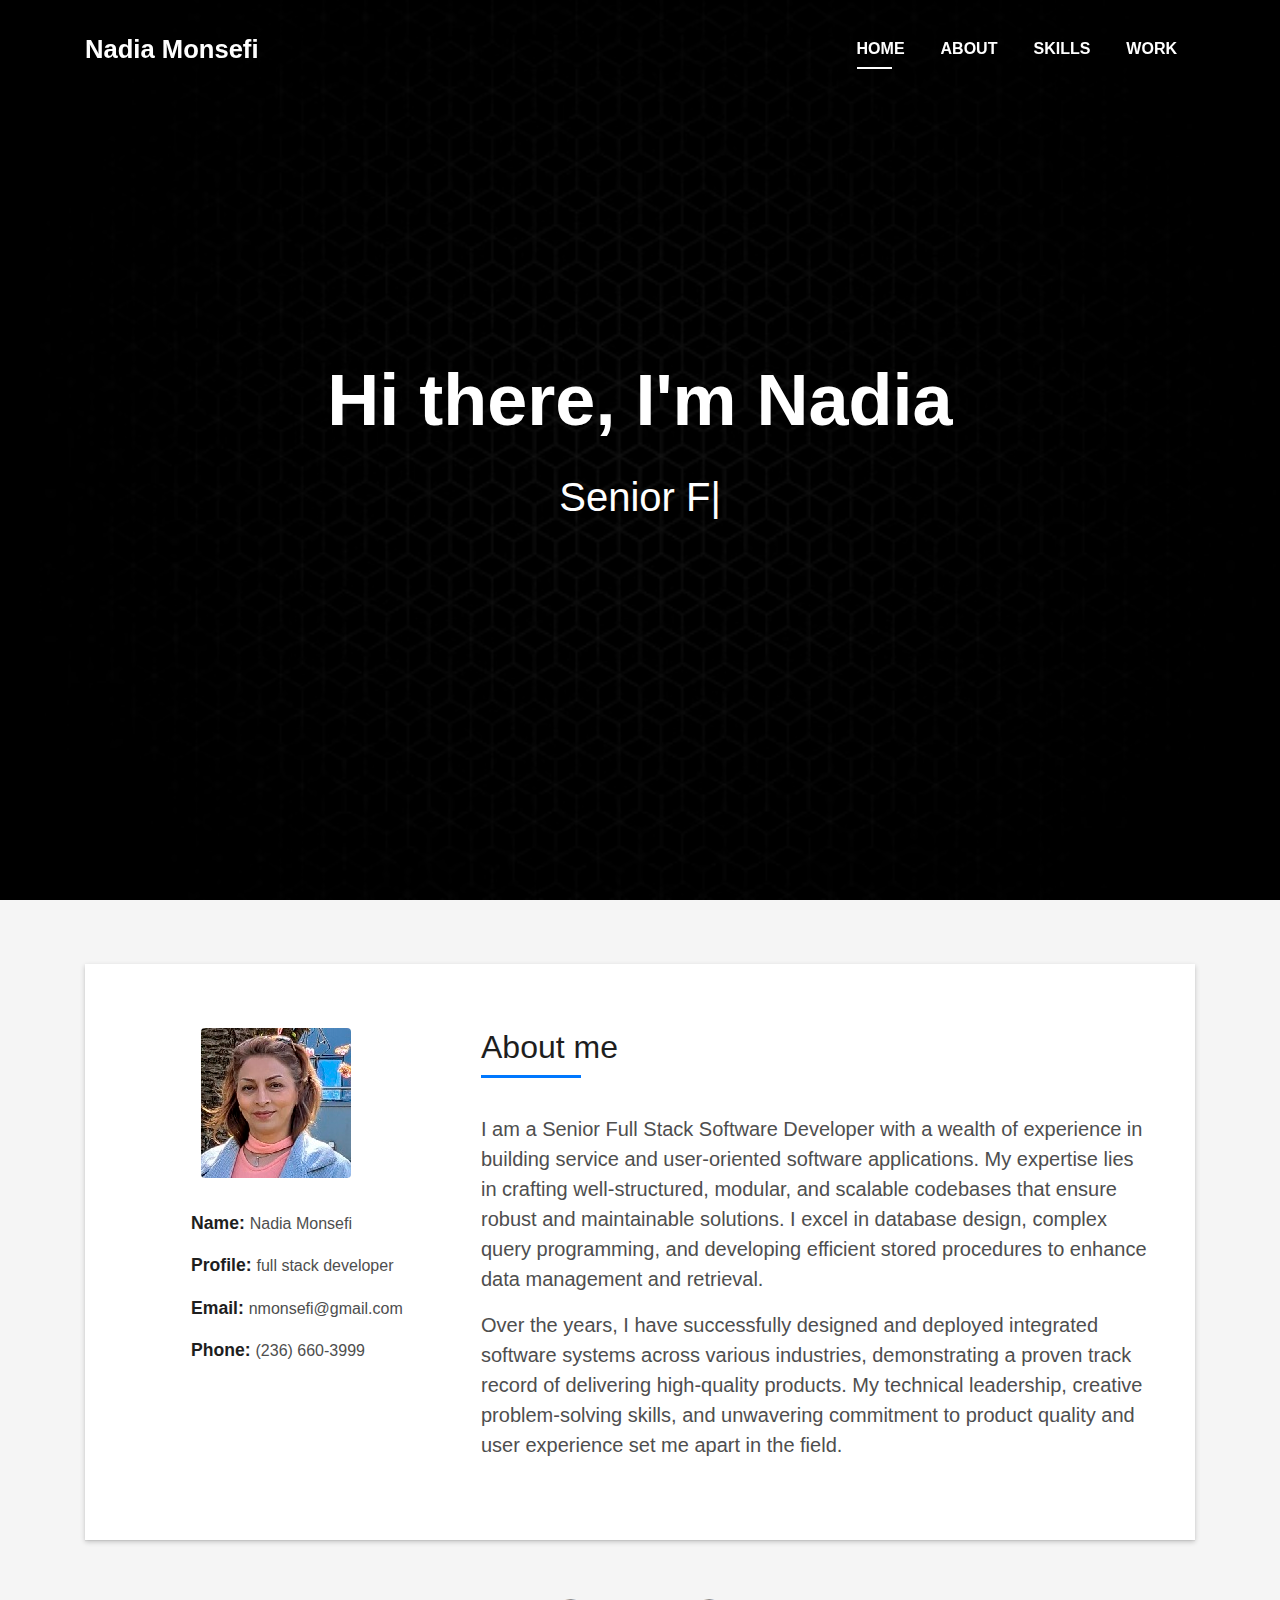
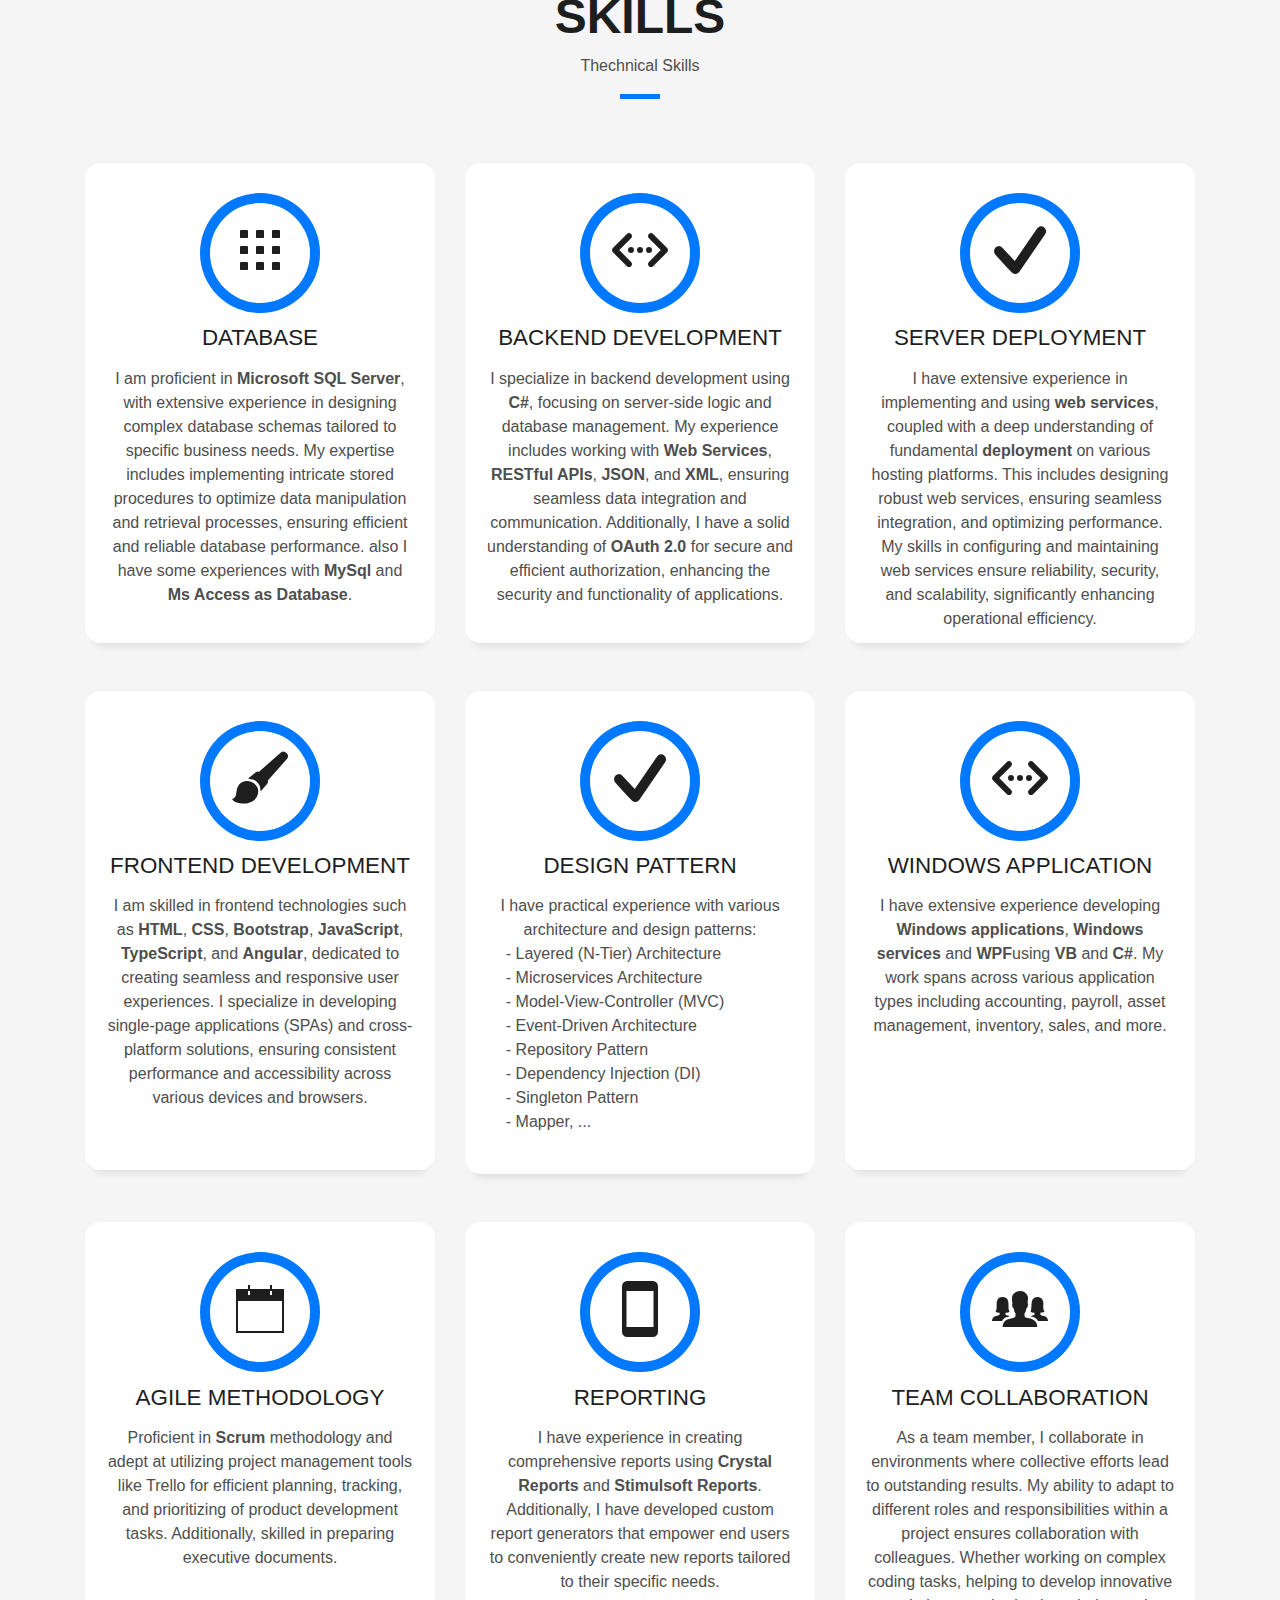
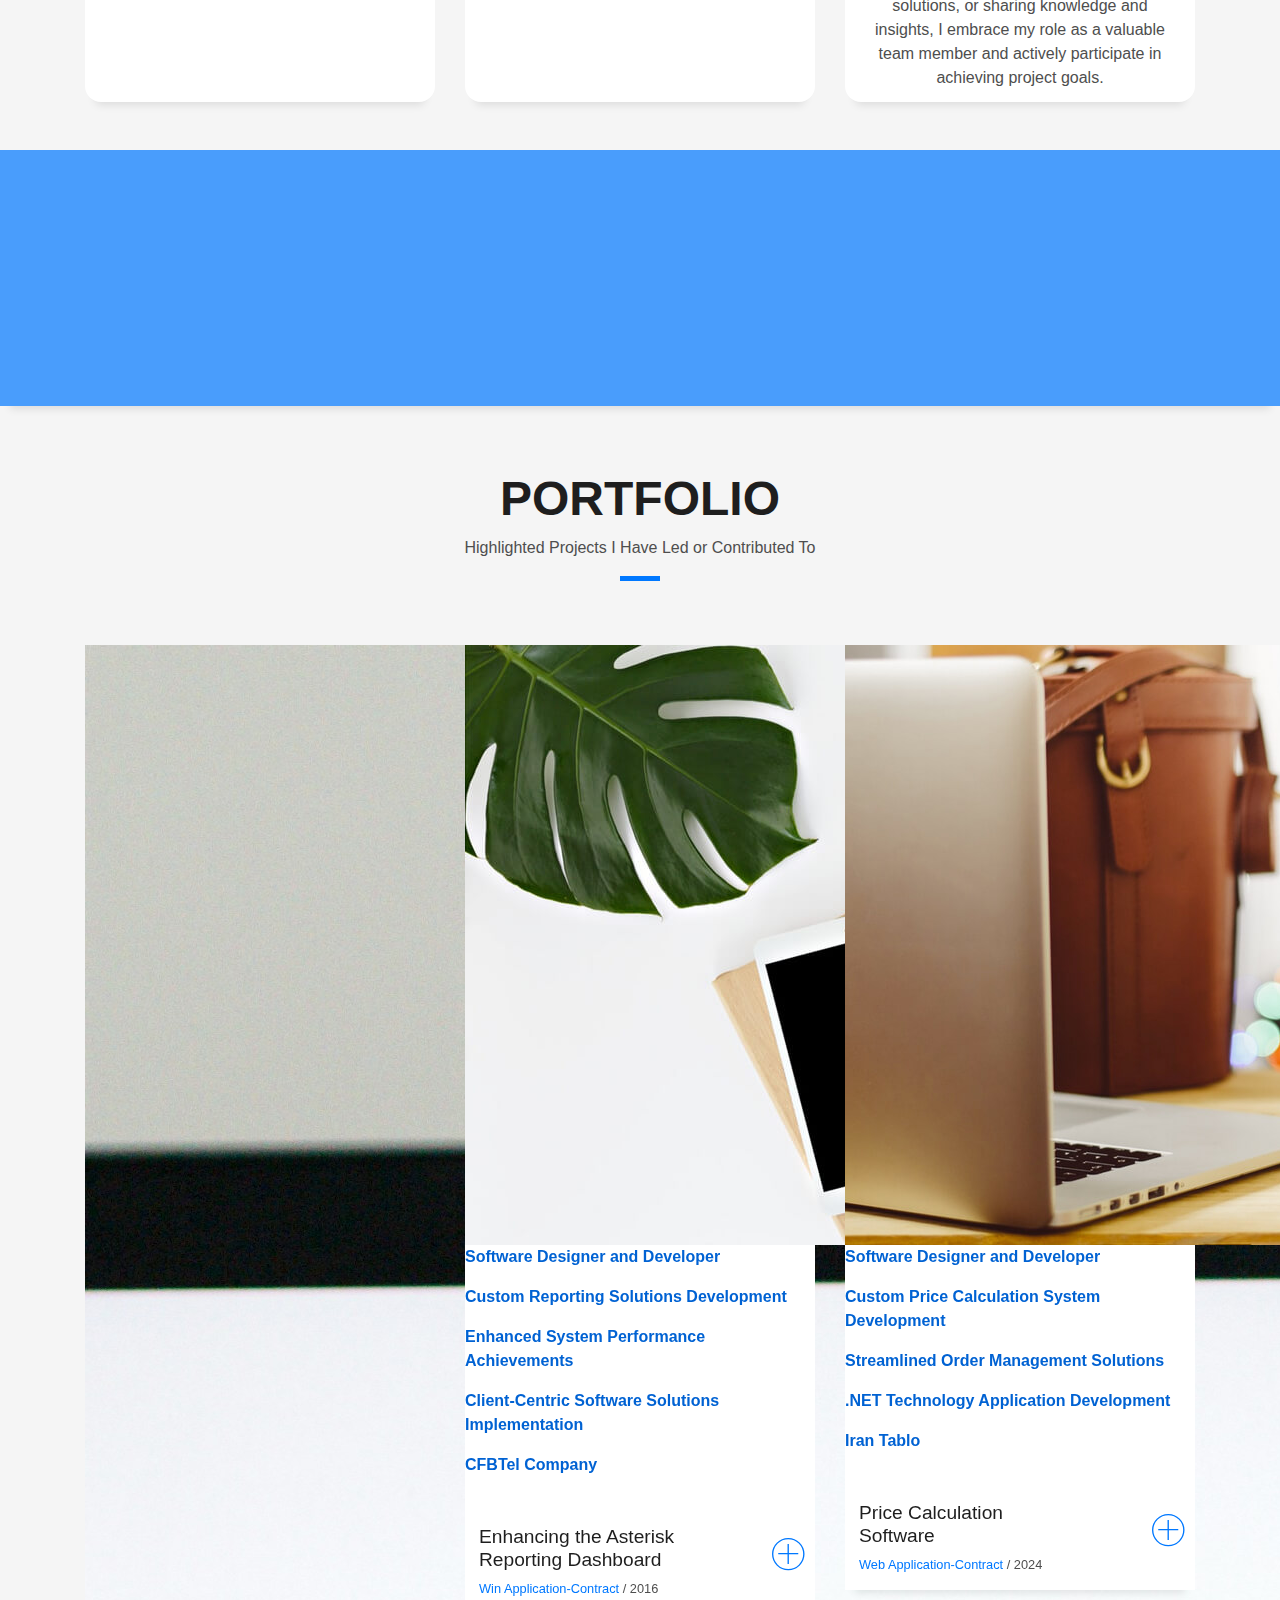
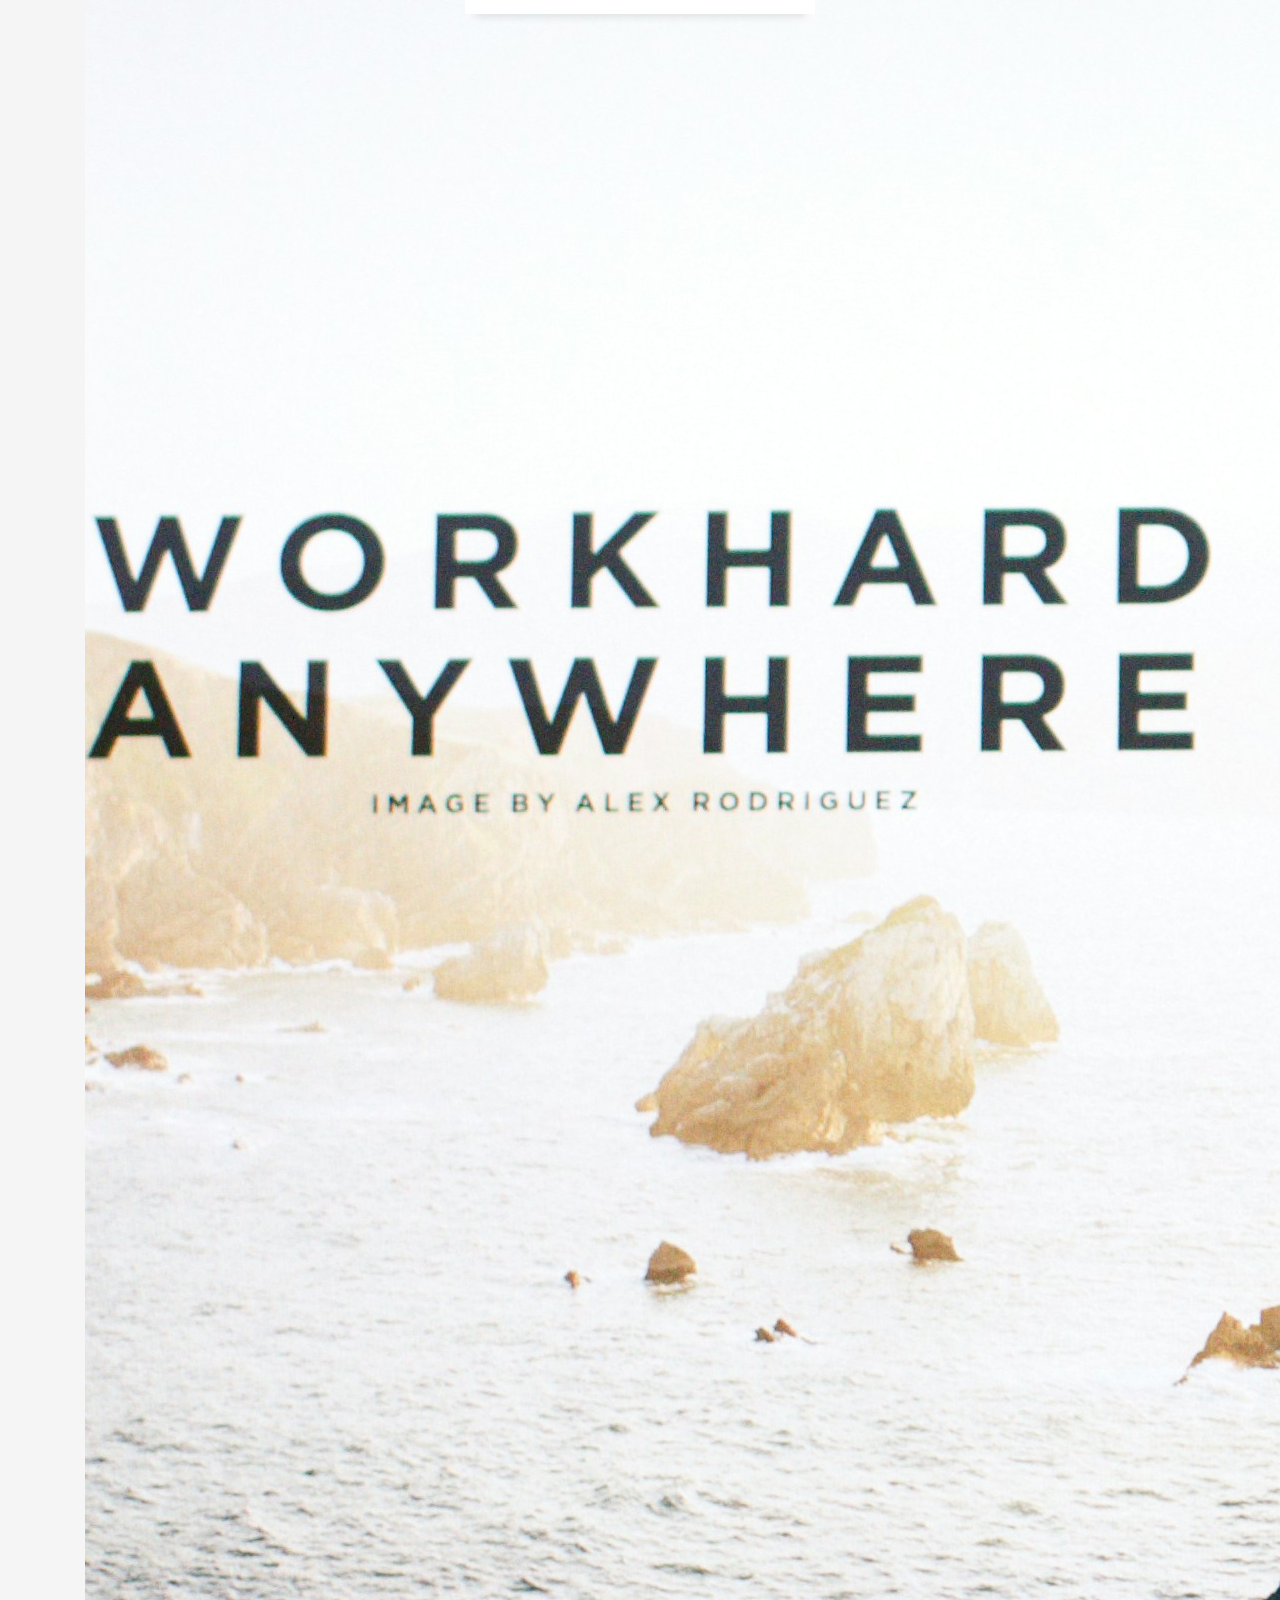
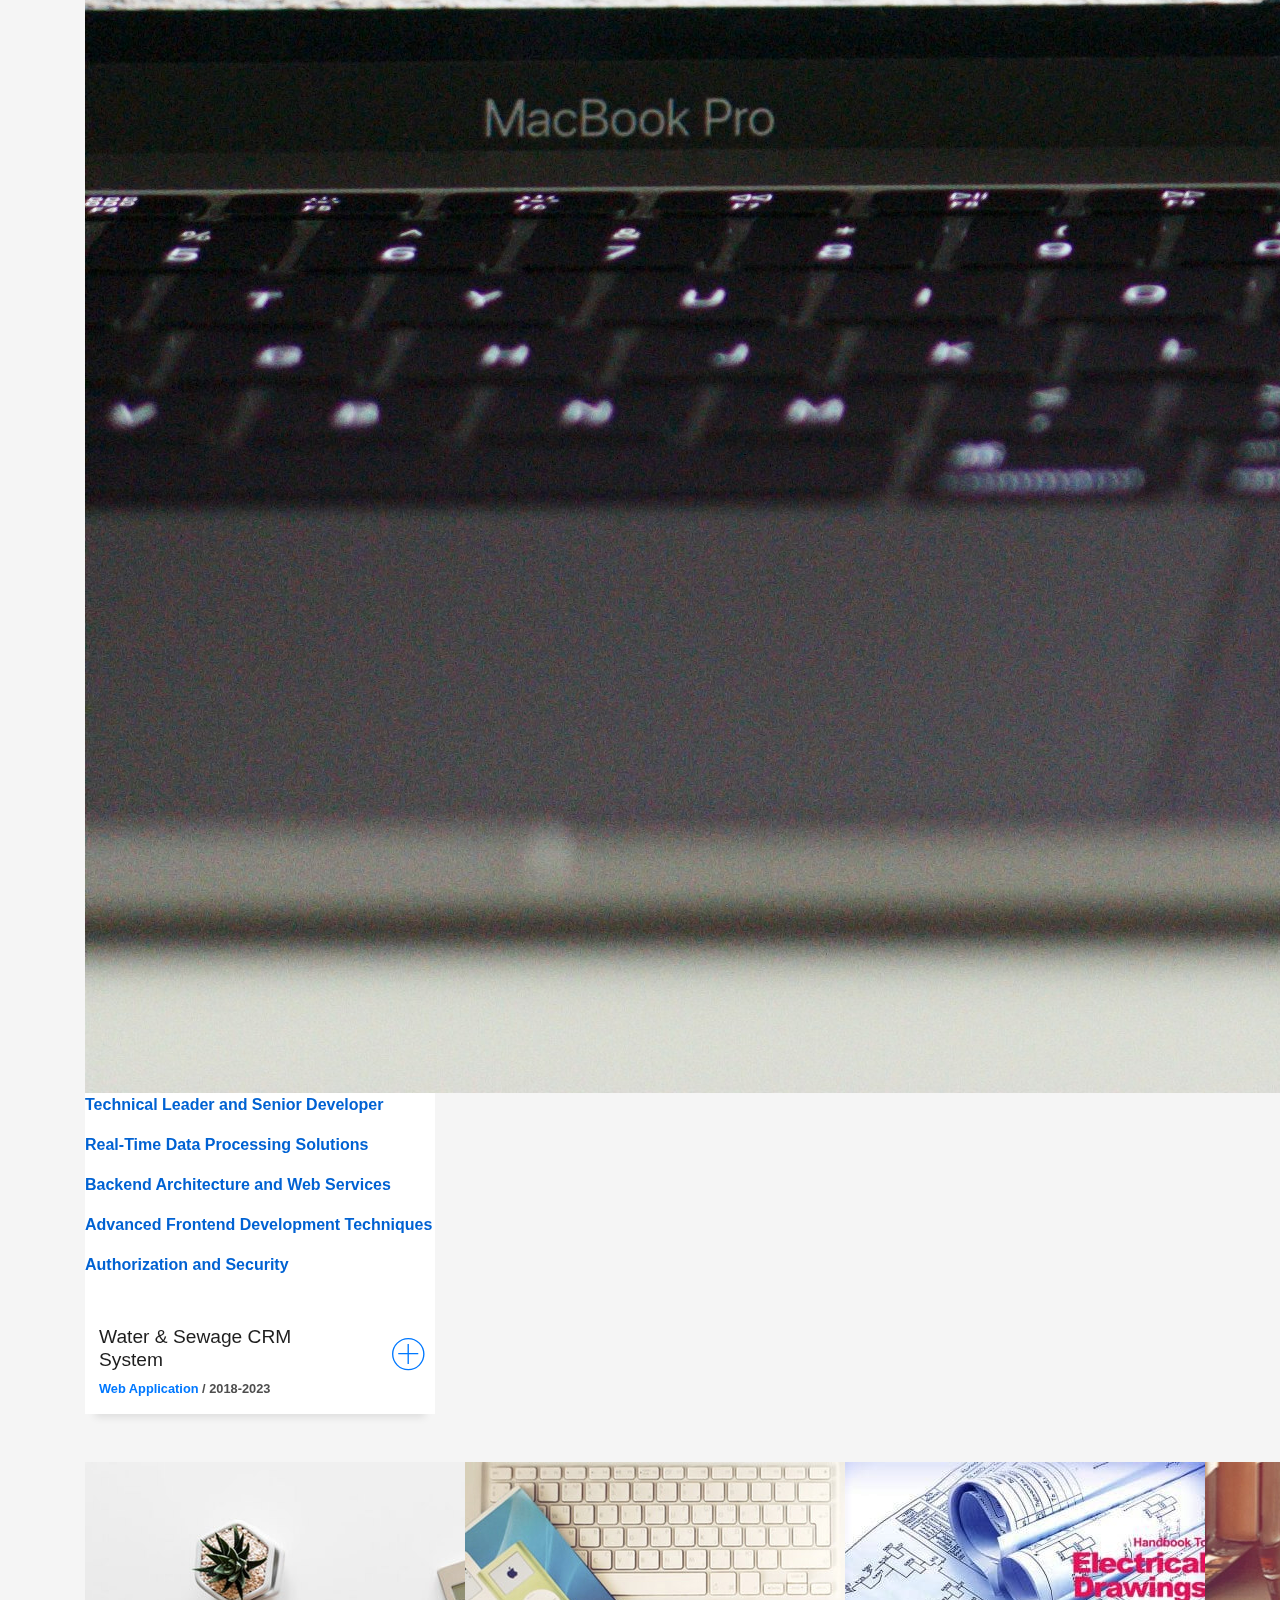
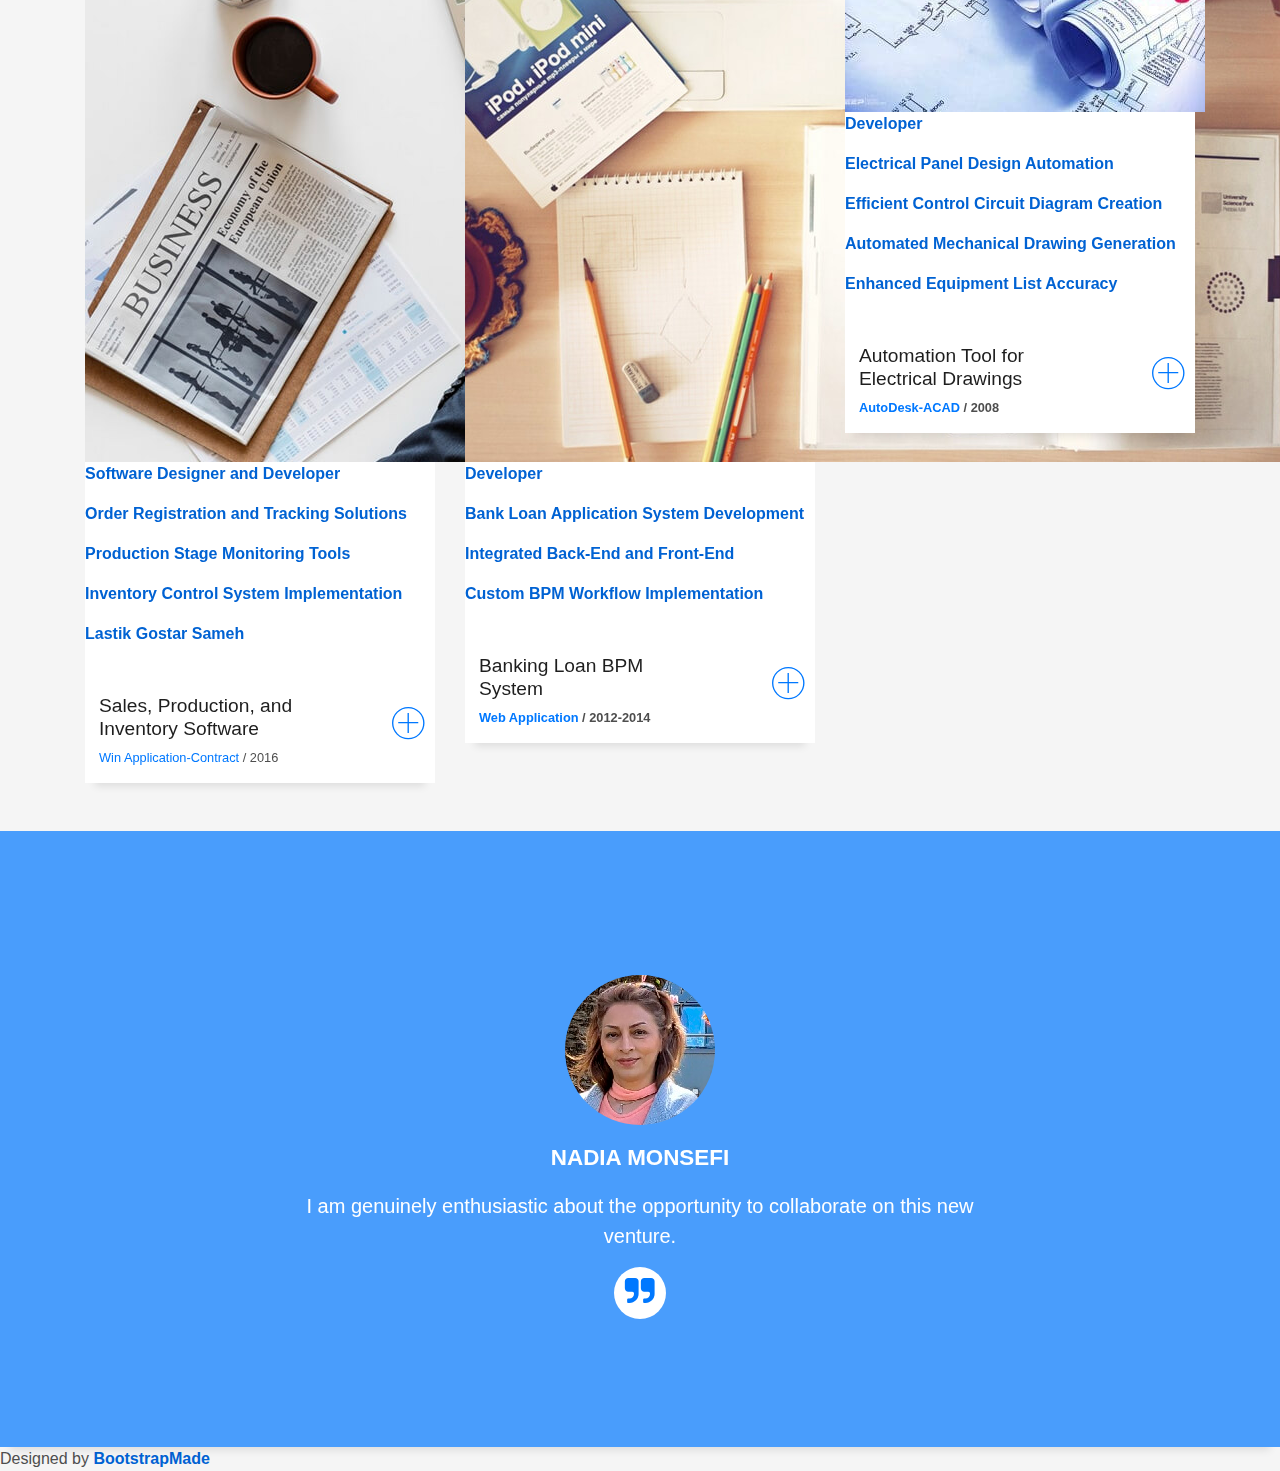
==== index.html @ 524366a0 "Add files via upload" ====
<!DOCTYPE html>
<html lang="en">

<head>
  <meta charset="utf-8">
  <title>My Portfolio</title>
  <meta content="width=device-width, initial-scale=1.0" name="viewport">
  <meta content="" name="keywords">
  <meta content="" name="description">

  <!-- Favicons -->
  <link href="img/favicon.png" rel="icon">
  <link href="img/apple-touch-icon.png" rel="apple-touch-icon">

  <!-- Bootstrap CSS File -->
  <link href="lib/bootstrap/css/bootstrap.min.css" rel="stylesheet">

  <!-- Libraries CSS Files -->
  <link href="lib/font-awesome/css/font-awesome.min.css" rel="stylesheet">
  <link href="lib/animate/animate.min.css" rel="stylesheet">
  <link href="lib/ionicons/css/ionicons.min.css" rel="stylesheet">
  <link href="lib/owlcarousel/assets/owl.carousel.min.css" rel="stylesheet">
  <link href="lib/lightbox/css/lightbox.min.css" rel="stylesheet">

  <!-- Main Stylesheet File -->
  <link href="css/style.css" rel="stylesheet">

  <!-- =======================================================
    Theme Name: DevFolio
    Theme URL: https://bootstrapmade.com/devfolio-bootstrap-portfolio-html-template/
    Author: BootstrapMade.com
    License: https://bootstrapmade.com/license/
  ======================================================= -->
</head>

<body id="page-top">

  <!--/ Nav Star /-->
  <nav class="navbar navbar-b navbar-trans navbar-expand-md fixed-top" id="mainNav">
    <div class="container">
      <a class="navbar-brand js-scroll" href="#page-top">Nadia Monsefi</a>
      <button class="navbar-toggler collapsed" type="button" data-toggle="collapse" data-target="#navbarDefault"
        aria-controls="navbarDefault" aria-expanded="false" aria-label="Toggle navigation">
        <span></span>
        <span></span>
        <span></span>
      </button>
      <div class="navbar-collapse collapse justify-content-end" id="navbarDefault">
        <ul class="navbar-nav">
          <li class="nav-item">
            <a class="nav-link js-scroll active" href="#home">Home</a>
          </li>
          <li class="nav-item">
            <a class="nav-link js-scroll" href="#about">About</a>
          </li>
          <li class="nav-item">
            <a class="nav-link js-scroll" href="#skills">Skills</a>
          </li>
          <li class="nav-item">
            <a class="nav-link js-scroll" href="#work">Work</a>
          </li>
          <!-- <li class="nav-item">
            <a class="nav-link js-scroll" href="#blog">Blog</a>
          </li>
          <li class="nav-item">
            <a class="nav-link js-scroll" href="#contact">Contact</a>
          </li> -->
        </ul>
      </div>
    </div>
  </nav>
  <!--/ Nav End /-->

  <!--/ Intro Skew Star /-->
  <div id="home" class="intro route bg-image" style="background-image: url(img/intro-bg.jpg)">
    <div class="overlay-itro"></div>
    <div class="intro-content display-table">
      <div class="table-cell">
        <div class="container">
          <!--<p class="display-6 color-d">Hello, world!</p>-->
          <h1 class="intro-title mb-4">Hi there, I&#x27;m Nadia</h1>
          <p class="intro-subtitle"><span class="text-slider-items">Senior Full Stack Developer, Team Leader, DataBase
              Expert</span><strong class="text-slider"></strong></p>
          <!-- <p class="pt-3"><a class="btn btn-primary btn js-scroll px-4" href="#about" role="button">Learn More</a></p> -->
        </div>
      </div>
    </div>
  </div>
  <!--/ Intro Skew End /-->

  <section id="about" class="about-mf sect-pt4 route">
    <div class="container">
      <div class="row">
        <div class="col-sm-12">
          <div class="box-shadow-full">
            <div class="row">

              <div class="col-md-4">
                <div class="row">
                  <div class="col-md-2"></div>
                  <div class="col-md-10">
                    <div class="about-img">
                      <img src="img/testimonial-2.jpg" class="img-fluid rounded b-shadow-a" alt="">
                    </div>

                    <div class="about-info">
                      <p><span class="title-s">Name: </span> <span>Nadia Monsefi</span></p>
                      <p><span class="title-s">Profile: </span> <span>full stack developer</span></p>
                      <p><span class="title-s">Email: </span> <span>nmonsefi@gmail.com</span></p>
                      <p><span class="title-s">Phone: </span> <span>(236) 660-3999</span></p>
                    </div>
                  </div>
                </div>
                <div class="skill-mf">
                  <!-- <div class="title-box-2">
                    <h5 class="title-left">
                      Skills
                    </h5>
                  </div> -->
                  <!-- <p class="title-s">Skills</p> -->
                  <!-- <span>Language</span> <span class="pull-right">100%</span> -->
                  <!-- <p class="title-s">Language</p>
                  C#, Typescripts, Java scripts, VB
                  <p class="title-s">Frameworks</p>
                  Web Services, Angular, Restful WEB API, .NET Framework, MVC ASP.NET,  WPF
                  <p class="title-s">Database</p>
                  Microsoft SQL Server, My SQL -->

                  <!-- <div class="progress">
                    <div class="progress-bar" role="progressbar" style="width: 85%;" aria-valuenow="85" aria-valuemin="0"
                      aria-valuemax="100"></div>
                  </div>
                  <span>C#, .NET FRAMEWORK</span> <span class="pull-right">85%</span>
                  <div class="progress">
                    <div class="progress-bar" role="progressbar" style="width: 85%" aria-valuenow="85" aria-valuemin="0"
                      aria-valuemax="100"></div>
                  </div>
                  <span>ANGULAR</span> <span class="pull-right">85%</span>
                  <div class="progress">
                    <div class="progress-bar" role="progressbar" style="width: 85%" aria-valuenow="85" aria-valuemin="0"
                      aria-valuemax="100"></div>
                  </div>
                  <span></span> <span class="pull-right">90%</span>
                  <div class="progress">
                    <div class="progress-bar" role="progressbar" style="width: 90%" aria-valuenow="90" aria-valuemin="0"
                      aria-valuemax="100"></div>
                  </div> -->
                </div>
              </div>
              <div class="col-md-8">
                <div class="about-me pt-4 pt-md-0">
                  <div class="title-box-2">
                    <h5 class="title-left">
                      About me
                    </h5>
                  </div>
                  <p class="lead">
                    I am a Senior Full Stack Software Developer with a wealth of experience in building service and
                    user-oriented software applications. My expertise lies in crafting well-structured, modular, and
                    scalable codebases that ensure robust and maintainable solutions. I excel in database design,
                    complex query programming, and developing efficient stored procedures to enhance data management and
                    retrieval. </p>
                  <p class="lead">
                    Over the years, I have successfully designed and deployed integrated software systems across various
                    industries, demonstrating a proven track record of delivering high-quality products. My technical
                    leadership, creative problem-solving skills, and unwavering commitment to product quality and user
                    experience set me apart in the field.
                  </p>
                  <!-- <p class="lead">
                    As a dedicated team player and keen mentor, I am passionate about contributing to team success and knowledge sharing. I thrive in collaborative environments and am always enthusiastic about helping others grow and succeed.
                  </p> -->
                </div>
              </div>
            </div>
          </div>
        </div>
      </div>
    </div>
  </section>

  <!--/ Section Skills Star /-->
  <section id="skills" class="services-mf route">
    <div class="container">
      <div class="row">
        <div class="col-sm-12">
          <div class="title-box text-center">
            <h3 class="title-a">
              Skills
            </h3>
            <p class="subtitle-a">
              Thechnical Skills
            </p>
            <div class="line-mf"></div>
          </div>
        </div>
      </div>
      <div class="row">
        <div class="col-md-4">
          <div class="service-box">
            <div class="service-ico">
              <span class="ico-circle"> <i class="ion-grid"></i></span>
            </div>
            <div class="service-content">
              <h2 class="s-title">Database</h2>
              <p class="s-description text-center" style="height: 220px;">
                I am proficient in <b>Microsoft SQL Server</b>, with extensive experience in designing complex database
                schemas tailored to specific business needs. My expertise includes implementing intricate stored
                procedures to optimize data manipulation and retrieval processes, ensuring efficient and reliable
                database performance. also I have some experiences with <b>MySql</b> and <b>Ms Access as Database</b>.
              </p>
            </div>
          </div>
        </div>
        <div class="col-md-4">
          <div class="service-box">
            <div class="service-ico">
              <span class="ico-circle"><i class="ion-code-working"></i></span>
            </div>
            <div class="service-content">
              <h2 class="s-title">Backend Development</h2>
              <p class="s-description text-center" style="height: 220px;">
                I specialize in backend development using <b>C#</b>, focusing on server-side logic and database
                management. My experience includes working with <b>Web Services</b>, <b>RESTful APIs</b>, <b>JSON</b>, and <b>XML</b>, ensuring seamless
                data integration and communication. Additionally, I have a solid understanding of <b>OAuth 2.0</b> for secure
                and efficient authorization, enhancing the security and functionality of applications.
              </p>
            </div>
          </div>
        </div>
        
        <div class="col-md-4">
          <div class="service-box">
            <div class="service-ico">
              <span class="ico-circle"><i class="ion-checkmark-round"></i></span>
            </div>
            <div class="service-content">
              <h2 class="s-title">Server Deployment</h2>
              <p class="s-description text-center" style="height: 220px;">
                I have extensive experience in implementing and using <b>web services</b>, coupled with a deep understanding of fundamental <b>deployment</b> on various hosting platforms. This includes designing robust web services, ensuring seamless integration, and optimizing performance. My skills in configuring and maintaining web services ensure reliability, security, and scalability, significantly enhancing operational efficiency.
            </p>
            </div>
          </div>
        </div>
        <div class="col-md-4">
          <div class="service-box">
            <div class="service-ico">
              <span class="ico-circle"><i class="ion-paintbrush"></i></span>
            </div>
            <div class="service-content">
              <h2 class="s-title">Frontend Development</h2>
              <p class="s-description text-center" style="height: 220px;">
                I am skilled in frontend technologies such as <b>HTML</b>, <b>CSS</b>, <b>Bootstrap</b>, <b>JavaScript</b>, <b>TypeScript</b>, and
                <b>Angular</b>, dedicated to creating seamless and responsive user experiences. I specialize in
                developing single-page applications (SPAs) and cross-platform solutions, ensuring consistent performance
                and accessibility across various devices and browsers.
              </p>
            </div>
          </div>
        </div>
        <div class="col-md-4">
          <div class="service-box">
            <div class="service-ico">
              <span class="ico-circle"><i class="ion-checkmark-round"></i></span>
            </div>
            <div class="service-content">
              <h2 class="s-title">Design Pattern</h2>
              <p class="s-description text-center" style="margin-top:0px; margin-bottom:0px;">
                I have practical experience with various architecture and design patterns:</p>
                <p style="margin-top: 0px; margin-left: 20px; margin-bottom: 0px;">- Layered (N-Tier) Architecture</p>
                <p style="margin-top: 0px; margin-left: 20px; margin-bottom: 0px;">- Microservices Architecture</p>
                <p style="margin-top: 0px; margin-left: 20px; margin-bottom: 0px;">- Model-View-Controller (MVC)</p>
                <p style="margin-top: 0px; margin-left: 20px; margin-bottom: 0px;">- Event-Driven Architecture</p>
                <p style="margin-top: 0px; margin-left: 20px; margin-bottom: 0px;">- Repository Pattern</p>
                <p style="margin-top: 0px; margin-left: 20px; margin-bottom: 0px;">- Dependency Injection (DI)</p>
                <p style="margin-top: 0px; margin-left: 20px; margin-bottom: 0px;">- Singleton Pattern</p>
                <p style="margin-top: 0px; margin-left: 20px; margin-bottom: 0px;">- Mapper, ...</p>
              
            </div>
          </div>
        </div>
        <div class="col-md-4">
          <div class="service-box">
            <div class="service-ico">
              <span class="ico-circle"><i class="ion-code-working"></i></span>
            </div>
            <div class="service-content">
              <h2 class="s-title">Windows Application</h2>
              <p class="s-description text-center" style="height: 220px;">
                I have extensive experience developing <b>Windows applications</b>, <b>Windows services</b> and
                <b>WPF</b>using <b>VB</b> and <b>C#</b>. My work spans across various application types including
                accounting, payroll, asset management, inventory, sales, and more.
              </p>
            </div>
          </div>
        </div>

        <div class="col-md-4">
          <div class="service-box">
            <div class="service-ico">
              <span class="ico-circle"><i class="ion-ios-calendar-outline"></i></span>
            </div>
            <div class="service-content">
              <h2 class="s-title">Agile Methodology</h2>
              <p class="s-description text-center" style="height: 220px;">
                Proficient in <b>Scrum</b> methodology and adept at utilizing project management tools like Trello for
                efficient planning, tracking, and prioritizing of product development tasks. Additionally, skilled in
                preparing executive documents.
              </p>
            </div>
          </div>
        </div>
        <div class="col-md-4">
          <div class="service-box">
            <div class="service-ico">
              <span class="ico-circle"><i class="ion-android-phone-portrait"></i></span>
            </div>
            <div class="service-content">
              <h2 class="s-title">Reporting</h2>
              <p class="s-description text-center" style="height: 220px;">
                I have experience in creating comprehensive reports using <b>Crystal Reports</b> and <b>Stimulsoft
                  Reports</b>. Additionally, I have developed custom report generators that empower end users to
                conveniently create new reports tailored to their specific needs.
              </p>
            </div>
          </div>
        </div>
        <div class="col-md-4">
          <div class="service-box">
            <div class="service-ico">
              <span class="ico-circle"><i class="ion-ios-people"></i></span>
            </div>
            <div class="service-content">
              <h2 class="s-title">Team Collaboration</h2>
              <p class="s-description text-center" style="height: 220px;">
                As a team member, I collaborate in environments where collective efforts lead to outstanding results. My
                ability to adapt to different roles and responsibilities within a project ensures collaboration with
                colleagues. Whether working on complex coding tasks, helping to develop innovative solutions, or sharing
                knowledge and insights, I embrace my role as a valuable team member and actively participate in
                achieving project goals.
              </p>
            </div>
          </div>
        </div>
        <!-- <div class="col-md-4">
          <div class="service-box">
            <div class="service-ico">
              <span class="ico-circle"><i class="ion-stats-bars"></i></span>
            </div>
            <div class="service-content">
              <h2 class="s-title">Others</h2>
              <p class="s-description text-center" style="height: 220px;">
                ASP NET, MVC, .Net Core , .Net FrameWork
              </p>
            </div>
          </div>
        </div> -->

      </div>
    </div>
  </section>
  <!--/ Section Services End /-->

  <div class="section-counter paralax-mf bg-image" style="background-image: url(img/counters-bg.jpg)">
    <div class="overlay-mf"></div>
    <div class="container">
      <!-- <div class="row">
        <div class="col-sm-3 col-lg-3">
          <div class="counter-box">
            <div class="counter-ico">
              <span class="ico-circle"><i class="ion-checkmark-round"></i></span>
            </div>
            <div class="counter-num">
              <p class="counter">450</p>
              <span class="counter-text">WORKS COMPLETED</span>
            </div>
          </div>
        </div>
        <div class="col-sm-3 col-lg-3">
          <div class="counter-box pt-4 pt-md-0">
            <div class="counter-ico">
              <span class="ico-circle"><i class="ion-ios-calendar-outline"></i></span>
            </div>
            <div class="counter-num">
              <p class="counter">15</p>
              <span class="counter-text">YEARS OF EXPERIENCE</span>
            </div>
          </div>
        </div>
        <div class="col-sm-3 col-lg-3">
          <div class="counter-box pt-4 pt-md-0">
            <div class="counter-ico">
              <span class="ico-circle"><i class="ion-ios-people"></i></span>
            </div>
            <div class="counter-num">
              <p class="counter">550</p>
              <span class="counter-text">TOTAL CLIENTS</span>
            </div>
          </div>
        </div>
        <div class="col-sm-3 col-lg-3">
          <div class="counter-box pt-4 pt-md-0">
            <div class="counter-ico">
              <span class="ico-circle"><i class="ion-ribbon-a"></i></span>
            </div>
            <div class="counter-num">
              <p class="counter">36</p>
              <span class="counter-text">AWARD WON</span>
            </div>
          </div>
        </div>
      </div> -->
    </div>
  </div>

  <!--/ Section Portfolio Star /-->
  <section id="work" class="portfolio-mf sect-pt4 route">
    <div class="container">
      <div class="row">
        <div class="col-sm-12">
          <div class="title-box text-center">
            <h3 class="title-a">
              Portfolio
            </h3>
            <p class="subtitle-a">
              Highlighted Projects I Have Led or Contributed To
            </p>
            <div class="line-mf"></div>
          </div>
        </div>
      </div>
      <div class="row">
        <div class="col-md-4">
          <div class="work-box">
            <a href="#" class="open-modal" data-modal="myWork2" data-lightbox="gallery-mf">
              <!-- <div class="work-img">
                <img src="img/work-01.jpg" alt="" class="img-fluid">
              </div> -->
              <div class="image-container">
                <img src="img/work-01.jpg" alt="Image" class="image">
                <div class="hover-content">
                  <p>Technical Leader and Senior Developer</p>
                  <p class="hover-text">Real-Time Data Processing Solutions</p>
                  <p class="hover-text">Backend Architecture and Web Services </p>
                  <p class="hover-text">Advanced Frontend Development Techniques</p>
                  <p class="hover-text">Authorization and Security </p>
                </div>
              </div>
              <div class="work-content">
                <div class="row">
                  <div class="col-sm-8">
                    <h2 class="w-title">Water & Sewage CRM System</h2>
                    <div class="w-more">
                      <span class="w-ctegory">Web Application</span> / <span class="w-date">2018-2023</span>
                    </div>
                  </div>
                  <div class="col-sm-4">
                    <div class="w-like">
                      <span class="ion-ios-plus-outline"></span>
                    </div>
                  </div>
                </div>
              </div>
            </a>
          </div>
        </div>
        <div class="col-md-4">
          <div class="work-box">
            <a href="#" class="open-modal" data-modal="myWork5" data-lightbox="gallery-mf">
              <!-- <div class="work-img">
                <img src="img/work-1.jpg" alt="" class="img-fluid">
              </div> -->
              <div class="image-container">
                <img src="img/work-1.jpg" alt="Image" class="image">
                <div class="hover-content">
                  <p>Software Designer and Developer</p>
                  <p class="hover-text">Custom Reporting Solutions Development</p>
                  <p class="hover-text">Enhanced System Performance Achievements</p>
                  <p class="hover-text">Client-Centric Software Solutions Implementation</p>
                  <p class="hover-text"><a href="https://cfbtel.com/">CFBTel Company</a></p>
                </div>
              </div>
              <div class="work-content">
                <div class="row">
                  <div class="col-sm-8">
                    <h2 class="w-title">Enhancing the Asterisk Reporting Dashboard</h2>
                    <div class="w-more">
                      <span class="w-ctegory">Win Application-Contract</span> / <span class="w-date">2016</span>
                    </div>
                  </div>
                  <div class="col-sm-4">
                    <div class="w-like">
                      <span class="ion-ios-plus-outline"></span>
                    </div>
                  </div>
                </div>
              </div>
            </a>
          </div>
        </div>
        <div class="col-md-4">
          <div class="work-box">
            <a href="#" class="open-modal" data-modal="myWork1" data-lightbox="gallery-mf">
              <!-- <div class="work-img">
                <img src="img/work-4.jpg" alt="" class="img-fluid">
              </div> -->
              <div class="image-container">
                <img src="img/work-4.jpg" alt="Image" class="image">
                <div class="hover-content">
                  <p>Software Designer and Developer</p>
                  <p class="hover-text">Custom Price Calculation System Development</p>
                  <p class="hover-text">Streamlined Order Management Solutions</p>
                  <p class="hover-text">.NET Technology Application Development</p>
                  <p class="hover-text"><a href="https://irantablo.com/">Iran Tablo</a></p>
                </div>
              </div>
              <div class="work-content">
                <div class="row">
                  <div class="col-sm-8">
                    <h2 class="w-title">Price Calculation Software</h2>
                    <div class="w-more">
                      <span class="w-ctegory">Web Application-Contract</span> / <span class="w-date">2024</span>
                    </div>
                  </div>
                  <div class="col-sm-4">
                    <div class="w-like">
                      <span class="ion-ios-plus-outline"></span>
                    </div>
                  </div>
                </div>
              </div>

          </div>
        </div>

        <div class="col-md-4">
          <div class="work-box">
            <a href="#" class="open-modal" data-modal="myWork3" data-lightbox="gallery-mf">
              <!-- <div class="work-img">
                <img src="img/work-3.jpg" alt="" class="img-fluid">
              </div> -->
              <div class="image-container">
                <img src="img/work-3.jpg" alt="Image" class="image">
                <div class="hover-content">
                  <p>Software Designer and Developer</p>
                  <p class="hover-text">Order Registration and Tracking Solutions</p>
                  <p class="hover-text">Production Stage Monitoring Tools</p>
                  <p class="hover-text">Inventory Control System Implementation</p>
                  <p class="hover-text"><a href="https://www.lasticgostar.com/">Lastik Gostar Sameh</a></p>
                </div>
              </div>
              <div class="work-content">
                <div class="row">
                  <div class="col-sm-8">
                    <h2 class="w-title">Sales, Production, and Inventory Software</h2>
                    <div class="w-more">
                      <span class="w-ctegory">Win Application-Contract</span> / <span class="w-date">2016</span>
                    </div>
                  </div>
                  <div class="col-sm-4">
                    <div class="w-like">
                      <span class="ion-ios-plus-outline"></span>
                    </div>
                  </div>
                </div>
              </div>
            </a>
          </div>
        </div>
        <div class="col-md-4">
          <div class="work-box">
            <a href="#" class="open-modal" data-modal="myWork4" data-lightbox="gallery-mf">
              <!-- <div class="work-img">
                <img src="img/work-6.jpg" alt="" class="img-fluid">
              </div> -->
              <div class="image-container">
                <img src="img/work-6.jpg" alt="Image" class="image">
                <div class="hover-content">
                  <p>Developer</p>
                  <p class="hover-text">Bank Loan Application System Development</p>
                  <p class="hover-text">Integrated Back-End and Front-End</p>
                  <p class="hover-text">Custom BPM Workflow Implementation</p>
                </div>
              </div>
              <div class="work-content">
                <div class="row">
                  <div class="col-sm-8">
                    <h2 class="w-title">Banking Loan BPM System</h2>
                    <div class="w-more">
                      <span class="w-ctegory">Web Application</span> / <span class="w-date">2012-2014</span>
                    </div>
                  </div>
                  <div class="col-sm-4">
                    <div class="w-like">
                      <span class="ion-ios-plus-outline"></span>
                    </div>
                  </div>
                </div>
              </div>
            </a>
          </div>
        </div>

        <div class="col-md-4">
          <div class="work-box">
            <a href="#" class="open-modal" data-modal="myWork6" data-lightbox="gallery-mf">
              <!-- <div class="work-img">
                <img src="img/work-7.jpg" alt="" class="img-fluid">
              </div> -->
              <div class="image-container">
                <img src="img/work-7.jpg" alt="Image" class="image">
                <div class="hover-content">
                  <p>Developer</p>
                  <p class="hover-text">Electrical Panel Design Automation</p>
                  <p class="hover-text">Efficient Control Circuit Diagram Creation</p>
                  <p class="hover-text">Automated Mechanical Drawing Generation</p>
                  <p class="hover-text">Enhanced Equipment List Accuracy</p>
                </div>
              </div>
              <div class="work-content">
                <div class="row">
                  <div class="col-sm-8">
                    <h2 class="w-title">Automation Tool for Electrical Drawings</h2>
                    <div class="w-more">
                      <span class="w-ctegory">AutoDesk-ACAD</span> / <span class="w-date">2008</span>
                    </div>
                  </div>
                  <div class="col-sm-4">
                    <div class="w-like">
                      <span class="ion-ios-plus-outline"></span>
                    </div>
                  </div>
                </div>
              </div>
            </a>
          </div>
        </div>

      </div>
    </div>
  </section>
  <!--/ Section Portfolio End /-->

  <!--/ Section Testimonials Star /-->
  <div class="testimonials paralax-mf bg-image" style="background-image: url(img/overlay-bg.jpg)">
    <div class="overlay-mf"></div>
    <div class="container">
      <div class="row">
        <div class="col-md-12">
          <div id="testimonial-mf" class="owl-carousel owl-theme">
            <div class="testimonial-box">
              <div class="author-test">
                <img src="img/testimonial-2.jpg" alt="" class="rounded-circle b-shadow-a">
                <span class="author">Nadia Monsefi</span>
              </div>
              <div class="content-test">
                <p class="description lead">
                  I am genuinely enthusiastic about the opportunity to collaborate on this new venture.
                </p>
                <span class="comit"><i class="fa fa-quote-right"></i></span>
              </div>
            </div>

          </div>
        </div>
      </div>
    </div>
  </div>

  <!--/ Section Blog Star /-->
  <!-- <section id="blog" class="blog-mf sect-pt4 route">
    <div class="container">
      <div class="row">
        <div class="col-sm-12">
          <div class="title-box text-center">
            <h3 class="title-a">
              Blog
            </h3>
            <p class="subtitle-a">
              Lorem ipsum, dolor sit amet consectetur adipisicing elit.
            </p>
            <div class="line-mf"></div>
          </div>
        </div>
      </div>
      <div class="row">
        <div class="col-md-4">
          <div class="card card-blog">
            <div class="card-img">
              <a href="blog-single.html"><img src="img/post-1.jpg" alt="" class="img-fluid"></a>
            </div>
            <div class="card-body">
              <div class="card-category-box">
                <div class="card-category">
                  <h6 class="category">Travel</h6>
                </div>
              </div>
              <h3 class="card-title"><a href="blog-single.html">See more ideas about Travel</a></h3>
              <p class="card-description">
                Proin eget tortor risus. Pellentesque in ipsum id orci porta dapibus. Praesent sapien massa, convallis
                a pellentesque nec,
                egestas non nisi.
              </p>
            </div>
            <div class="card-footer">
              <div class="post-author">
                <a href="#">
                  <img src="img/testimonial-2.jpg" alt="" class="avatar rounded-circle">
                  <span class="author">Morgan Freeman</span>
                </a>
              </div>
              <div class="post-date">
                <span class="ion-ios-clock-outline"></span> 10 min
              </div>
            </div>
          </div>
        </div>
        <div class="col-md-4">
          <div class="card card-blog">
            <div class="card-img">
              <a href="blog-single.html"><img src="img/post-2.jpg" alt="" class="img-fluid"></a>
            </div>
            <div class="card-body">
              <div class="card-category-box">
                <div class="card-category">
                  <h6 class="category">Web Design</h6>
                </div>
              </div>
              <h3 class="card-title"><a href="blog-single.html">See more ideas about Travel</a></h3>
              <p class="card-description">
                Proin eget tortor risus. Pellentesque in ipsum id orci porta dapibus. Praesent sapien massa, convallis
                a pellentesque nec,
                egestas non nisi.
              </p>
            </div>
            <div class="card-footer">
              <div class="post-author">
                <a href="#">
                  <img src="img/testimonial-2.jpg" alt="" class="avatar rounded-circle">
                  <span class="author">Morgan Freeman</span>
                </a>
              </div>
              <div class="post-date">
                <span class="ion-ios-clock-outline"></span> 10 min
              </div>
            </div>
          </div>
        </div>
        <div class="col-md-4">
          <div class="card card-blog">
            <div class="card-img">
              <a href="blog-single.html"><img src="img/post-3.jpg" alt="" class="img-fluid"></a>
            </div>
            <div class="card-body">
              <div class="card-category-box">
                <div class="card-category">
                  <h6 class="category">Web Design</h6>
                </div>
              </div>
              <h3 class="card-title"><a href="blog-single.html">See more ideas about Travel</a></h3>
              <p class="card-description">
                Proin eget tortor risus. Pellentesque in ipsum id orci porta dapibus. Praesent sapien massa, convallis
                a pellentesque nec,
                egestas non nisi.
              </p>
            </div>
            <div class="card-footer">
              <div class="post-author">
                <a href="#">
                  <img src="img/testimonial-2.jpg" alt="" class="avatar rounded-circle">
                  <span class="author">Morgan Freeman</span>
                </a>
              </div>
              <div class="post-date">
                <span class="ion-ios-clock-outline"></span> 10 min
              </div>
            </div>
          </div>
        </div>
      </div>
    </div>
  </section> -->
  <!--/ Section Blog End /-->

  <!--/ Section Contact-Footer Star /-->
  <!-- <section class="paralax-mf footer-paralax bg-image sect-mt4 route" style="background-image: url(img/overlay-bg.jpg)">
    <div class="overlay-mf"></div>
    <div class="container">
      <div class="row">
        <div class="col-sm-12">
          <div class="contact-mf">
            <div id="contact" class="box-shadow-full">
              <div class="row">
                <div class="col-md-6">
                  <div class="title-box-2">
                    <h5 class="title-left">
                      Send Message Us
                    </h5>
                  </div>
                  <div>
                      <form action="" method="post" role="form" class="contactForm">
                      <div id="sendmessage">Your message has been sent. Thank you!</div>
                      <div id="errormessage"></div>
                      <div class="row">
                        <div class="col-md-12 mb-3">
                          <div class="form-group">
                            <input type="text" name="name" class="form-control" id="name" placeholder="Your Name" data-rule="minlen:4" data-msg="Please enter at least 4 chars" />
                            <div class="validation"></div>
                          </div>
                        </div>
                        <div class="col-md-12 mb-3">
                          <div class="form-group">
                            <input type="email" class="form-control" name="email" id="email" placeholder="Your Email" data-rule="email" data-msg="Please enter a valid email" />
                            <div class="validation"></div>
                          </div>
                        </div>
                        <div class="col-md-12 mb-3">
                            <div class="form-group">
                              <input type="text" class="form-control" name="subject" id="subject" placeholder="Subject" data-rule="minlen:4" data-msg="Please enter at least 8 chars of subject" />
                              <div class="validation"></div>
                            </div>
                        </div>
                        <div class="col-md-12 mb-3">
                          <div class="form-group">
                            <textarea class="form-control" name="message" rows="5" data-rule="required" data-msg="Please write something for us" placeholder="Message"></textarea>
                            <div class="validation"></div>
                          </div>
                        </div>
                        <div class="col-md-12">
                          <button type="submit" class="button button-a button-big button-rouded">Send Message</button>
                        </div>
                      </div>
                    </form>
                  </div>
                </div>
                <div class="col-md-6">
                  <div class="title-box-2 pt-4 pt-md-0">
                    <h5 class="title-left">
                      Get in Touch
                    </h5>
                  </div>
                  <div class="more-info">
                    <p class="lead">
                      Lorem ipsum dolor sit amet consectetur adipisicing elit. Facilis dolorum dolorem soluta quidem
                      expedita aperiam aliquid at.
                      Totam magni ipsum suscipit amet? Autem nemo esse laboriosam ratione nobis
                      mollitia inventore?
                    </p>
                    <ul class="list-ico">
                      <li><span class="ion-ios-location"></span> 329 WASHINGTON ST BOSTON, MA 02108</li>
                      <li><span class="ion-ios-telephone"></span> (617) 557-0089</li>
                      <li><span class="ion-email"></span> contact@example.com</li>
                    </ul>
                  </div>
                  <div class="socials">
                    <ul>
                      <li><a href=""><span class="ico-circle"><i class="ion-social-facebook"></i></span></a></li>
                      <li><a href=""><span class="ico-circle"><i class="ion-social-instagram"></i></span></a></li>
                      <li><a href=""><span class="ico-circle"><i class="ion-social-twitter"></i></span></a></li>
                      <li><a href=""><span class="ico-circle"><i class="ion-social-pinterest"></i></span></a></li>
                    </ul>
                  </div>
                </div>
              </div>
            </div>
          </div>
        </div>
      </div>
    </div>
    <footer>
      <div class="container">
        <div class="row">
          <div class="col-sm-12">
            <div class="copyright-box">
              <p class="copyright">&copy; Copyright <strong>DevFolio</strong>. All Rights Reserved</p>
              <div class="credits">
                
                  All the links in the footer should remain intact.
                  You can delete the links only if you purchased the pro version.
                  Licensing information: https://bootstrapmade.com/license/
                  Purchase the pro version with working PHP/AJAX contact form: https://bootstrapmade.com/buy/?theme=DevFolio
                -->
  Designed by <a href="https://bootstrapmade.com/">BootstrapMade</a>
  </div>
  </div>
  </div>
  </div>
  </div>
  </footer>
  </section>
  <!--/ Section Contact-footer End /-->

  <a href="#" class="back-to-top"><i class="fa fa-chevron-up"></i></a>
  <div id="preloader"></div>



  <!-- Modal 1 -->
  <div id="myWork1" class="modal">
    <div class="modal-content">
      <span class="close" data-modal="myWork1">&times;</span>
      <div class="title-box text-center">
        <h5>
          Implementation of Price Calculation Software - Web Application
        </h5>
        <div class="line-mf"></div>
      </div>

      <p><b>Role:</b>Technical Lead and Developer</p>

      <p><b>Overview:</b>
        In response to the <a href="https://irantablo.com/">Iran Tablo</a> (A sucsesful company with five decades of
        experience in Engineering, Manufacturing and Installation of Power Distribution and Control Systems) company's
        request, I implemented a comprehensive price calculation and order management system for this company. The
        company needed a robust system to handle the intricate requirements of proposal creation, including cost
        estimation, project management, and change tracking. Previously, these processes were managed using large Excel
        files, which were prone to high error rates and slow performance.</p>

      <p><b>Challenge:</b>
        The existing method of using extensive Excel files for proposal creation was inefficient and error-prone,
        leading to frequent mistakes and slow processing times. This hindered the company's ability to respond quickly
        and accurately to client requests.</p>

      <p><b>Possible Solutions Considered:</b>
        I evaluated various solutions, including off-the-shelf software and custom development. Given the unique needs
        and frequent changes in project specifications, I opted for a custom-developed application built with .NET
        technologies. This approach allowed for maximum flexibility and customization according to client requirements.
      </p>

      <p><b>Planning the Delivery:</b>
        I planned the project delivery by breaking it down into phases:</p>

      <p>- Initial Phase: Involved requirement gathering and database design.</p>
      <p>- Development Phase: Followed iterative development and testing.</p>
      <p>- Communication: Maintained close communication with clients to ensure the application met their evolving needs
        and incorporated real-time feedback.</p>

      <p><b>Implementation:</b>The custom-developed application featured:</p>

      <p>Cost Estimation: Accurate calculation based on detailed input parameters.</p>
      <p>Project Management: Effective tracking of project progress and resource management.</p>
      <p>Change Tracking: Monitoring and documenting changes to proposals and orders.</p>
      <p><b>Measuring Success:</b>
        The success of the project was measured through several key metrics:</p>

      <p>Client Satisfaction: High levels of satisfaction reported by clients.</p>
      <p>Efficiency Improvements: Significant reduction in time spent on bid preparation.</p>
      <p>Accuracy in Proposals: Increased accuracy in proposal creation leading to more successful bids.</p>
      <p>Enhanced Tracking: Improved ability to track changes and manage project timelines.</p>

      <p><b>Conclusion:</b>
        The implementation of the price calculation software transformed the company’s approach to proposal creation. By
        moving from error-prone Excel files to a dedicated system, the company could better meet the detailed and
        diverse needs of its operations, resulting in enhanced performance and customer satisfaction.</p>
    </div>
  </div>

  <!-- Modal 2 -->
  <div id="myWork2" class="modal">
    <div class="modal-content"> <span class="close" data-modal="myWork2">&times;</span>

      <div class="title-box text-center">
        <h5>
          Redevelopment of Water and Sewage CRM System
        </h5>
        <div class="line-mf"></div>
      </div>
      <p><b>Role:</b> Technical Leader and Senior Developer </p>

      <p><b>Overview:</b> One of the most complex projects I led involved the complete redevelopment of a Customer
        Relationship Management (CRM) system for a water and sewage company. The existing system, serving over 3 million
        customers across six provinces, was plagued with performance issues and lacked critical features.</p>

      <p><b>Problem Identification and Solution Consideration:</b>
        The most pressing issue was in one province with 700,000 customers, where monthly bill calculations took 2.5
        seconds each, creating significant bottlenecks. The database locked during these calculations, making the admin,
        user, and reporting panels unresponsive. Additionally, the reporting system was slow, further degrading user
        experience.</p>

      <p><b>Planning and Requirement Gathering:</b>
        To tackle these challenges, the company decided to rewrite the system from scratch, appointing me as the
        technical lead. Over four months, I collaborated with two expert designers and engaged with domain experts to
        gather comprehensive business requirements. Our goal was to design a customizable system for different
        provinces.</p>

      <p><b>Architectural Vision and Detailed Design:</b>
        After consolidating the requirements, I worked with a senior team member to develop a high-level architectural
        vision to guide the design and development phases. Key tasks included:</p>
      <p>- Defining System Boundaries and Main Components: Establishing clear delineations for each module.</p>
      <p>- Identifying Major Technologies and Frameworks: Choosing robust and scalable technologies.</p>
      <p>- Outlining Data Flow and Integration Points: Ensuring seamless interaction between different system
        components.</p>

      <p>We documented these in an architectural vision document, which served as our blueprint.</p>

      <p><b>Technology Selection:</b>
        Before implementation, we selected technologies based on our needs and team expertise:</p>
      <p>- MS SQL Server: For its reliability, performance, and advanced enterprise features.</p>
      <p>- .NET Framework with C#: For its robust language features, development tools, and potential for cross-platform
        capabilities.</p>
      <p>- Angular: For creating rich, dynamic, and responsive user interfaces.</p>

      <p><b>Implementation and Delivery:</b>
        We designed a three-layer backend structure, including Web API Restful services with custom error handling, log
        management, and authentication features. The project followed the Scrum methodology, allowing for iterative
        development and continuous feedback. An eight-member team diligently worked on this project over two years.</p>

      <p><b>Measuring Success:</b>
        The success of the new system was evident through several key metrics and outcomes:</p>
      <p>- Performance Improvement: Reduced monthly bill calculation time to 1 second per 100 bills, without affecting
        other system components.</p>
      <p>- Customization: Designed for easy customization to meet the varying needs of different provinces.</p>
      <p>- Enhanced Reporting: Enabled users to generate reports quickly and as needed, significantly improving
        operational efficiency.</p>

      <p><b>Conclusion:</b>
        The new CRM system resolved the previous performance issues and provided a scalable, customizable solution for
        the future. The project's success was measured through improved calculation speeds, enhanced user experience,
        and the system's adaptability to different customer needs. This complex project underscored the importance of
        meticulous planning, robust design, and iterative development in delivering a high-quality software solution.
      </p>
    </div>
  </div>

  <!-- Modal 3 -->
  <div id="myWork3" class="modal">
    <div class="modal-content">
      <span class="close" data-modal="myWork3">&times;</span>
      <div class="title-box text-center">
        <h5>
          Development of Sales, Production, and Inventory Software
        </h5>
        <div class="line-mf"></div>
      </div>

      <p><b>Role</b> Developer</p>

      <p><b>Overview:</b>
        At the request of <a href="https://www.lasticgostar.com/">Lastik Gostar Sameh</a>, I developed three
        Windows-based software applications for order
        registration and tracking, production stage monitoring, and inventory control. These applications have been
        installed and actively used by the company for the past eight years and were also implemented at <a
          href="https://www.tehranrubber.com/"> Tehran Rubber</a>
        three years ago.</p>

      <p><b>Technologies Used:</b></p>

      <p>Programming Language: VB (Visual Basic), Entity Framework</p>
      <p>Database: MS SQLSERVER</p>
      <p>Reporting Tool: Crystal Reports</p>
      <p><b>Implementation and Usage:</b>
        The software applications were designed to streamline the processes of order management, production tracking,
        and inventory control. They have significantly improved operational efficiency and accuracy in both Lastik
        Gostar Sameh and Lastik Tehran.</p>

      <p><b>Conclusion:</b>
        These applications have proven to be reliable and effective, maintaining high performance over several years and
        contributing to the operational success of both companies.</p>
    </div>
  </div>

  <!-- Modal 4 -->
  <div id="myWork4" class="modal">
    <div class="modal-content">
      <span class="close" data-modal="myWork4">&times;</span>
      <div class="title-box text-center">
        <h5>
          Development of Bank Loan BPM System
        </h5>
        <div class="line-mf"></div>
      </div>

      <p><b>Role:</b> Developer</p>

      <p><b>Overview:</b></p>
      <p>Integrated Development: As a developer, I participated in the development of a comprehensive bank loan
        application system by implementing both back-end and front-end components for seamless integration and optimal
        performance.</p>
      <p>Custom BPM Workflow: Utilized a custom Business Process Management (BPM) workflow to handle various loan types,
        streamlining the complex application process to make loan approvals faster and more accurate.</p>
      <p>Empowering Bank Experts: Enabled bank experts to efficiently manage application registration, document
        verification, record checks, and permissions, significantly enhancing operational efficiency.</p>

      <p><b>Technologies Used:</b></p>

      <p>Programming Language: C#, ASP.NET MVC, WPF(for admin panel)</p>
      <p>Database: MS SQLSERVER</p>
      <p>Reporting Tool: Crystal Reports</p>
      <p>Front End: Ext.JS</p>
    </div>
  </div>

  <!-- Modal 5 -->
  <div id="myWork5" class="modal">
    <div class="modal-content">
      <span class="close" data-modal="myWork5">&times;</span>
      <div class="title-box text-center">
        <h5>
          Enhancing the Asterisk Reporting Dashboard
        </h5>
        <div class="line-mf"></div>
      </div>

      <p><b>Role:</b> Developer</p>

      <p><b>Overview:</b>
        At the request of <a href="https://cfbtel.com/">CFBTel Company</a>, I enhanced the Asterisk reporting dashboard
        by developing a dynamic report generator. This tool allows system administrators to create custom reports
        tailored to client needs. The improvements included better data visualization, increased accuracy, and enhanced
        system performance. As a result, customer satisfaction and company growth increased due to the program's ease of
        use.</p>

      <p><b>Technologies Used:</b></p>
      <p>Programming Language: VB (Visual Basic), Entity Framework</p>
      <p>Database: MySQL</p>
      <p>Reporting Tool: Crystal Reports, Active Report</p>
    </div>
  </div>

  <!-- Modal 6 -->
  <div id="myWork6" class="modal">
    <div class="modal-content">
      <span class="close" data-modal="myWork6">&times;</span>
      <div class="title-box text-center">
        <h5>
          Automation Tool for Electrical Drawings
        </h5>
        <div class="line-mf"></div>
      </div>

      <p><b>Role:</b> Developer</p>

      <p><b>Overview:</b>
        In companies that manufacture medium and low voltage electrical panels, the single-line diagram is provided by
        the client. One of the time-consuming tasks was creating three-line electrical drawings, control circuit
        diagrams, mechanical drawings, and the equipment list.</p>

      <p><b>Technologies Used:</b></p>

      <p>Software: AutoDesk AutoCAD</p>
      <p>Programming Language: Lisp</p>

      <p><b>Outcome:</b>
        The automation tool significantly reduced the time required to prepare the drawings and equipment lists,
        improving efficiency and accuracy in the production process.</p>
    </div>
  </div>
  <!-- JavaScript Libraries -->
  <script src="lib/jquery/jquery.min.js"></script>
  <script src="lib/jquery/jquery-migrate.min.js"></script>
  <script src="lib/popper/popper.min.js"></script>
  <script src="lib/bootstrap/js/bootstrap.min.js"></script>
  <script src="lib/easing/easing.min.js"></script>
  <script src="lib/counterup/jquery.waypoints.min.js"></script>
  <script src="lib/counterup/jquery.counterup.js"></script>
  <script src="lib/owlcarousel/owl.carousel.min.js"></script>
  <!-- <script src="lib/lightbox/js/lightbox.min.js"></script> -->
  <script src="lib/typed/typed.min.js"></script>
  <!-- Contact Form JavaScript File -->
  <script src="contactform/contactform.js"></script>

  <!-- Template Main Javascript File -->
  <script src="js/main.js"></script>
  <script>
    // Get all links that should open modals
    var links = document.querySelectorAll('a.open-modal');

    // Get all close buttons
    var spans = document.querySelectorAll('.close');

    // Add click event listeners to each link
    links.forEach(function (link) {
      link.onclick = function (event) {
        event.preventDefault(); // Prevent the default link behavior
        var modalId = this.getAttribute('data-modal');
        document.getElementById(modalId).style.display = 'block';
      }
    });

    // Add click event listeners to each close button
    spans.forEach(function (span) {
      span.onclick = function () {
        var modalId = this.getAttribute('data-modal');
        document.getElementById(modalId).style.display = 'none';
      }
    });

    // When the user clicks anywhere outside of the modals, close them
    window.onclick = function (event) {
      if (event.target.classList.contains('modal')) {
        event.target.style.display = 'none';
      }
    }
  </script>
</body>

</html>
---- css/style.css ----
/*
  Theme Name: DevFolio
  Theme URL: https://bootstrapmade.com/devfolio-bootstrap-portfolio-html-template/
  Author: BootstrapMade.com
  License: https://bootstrapmade.com/license/
*/

/*======================================
//--//-->   STYLES GENERALES
======================================*/

body {
  background-color: #f5f5f5;
  color: #4e4e4e;
}

h1,
h2,
h3,
h4,
h5,
h6 {
  color: #1e1e1e;
}

a {
  color:#0062d3;
  font-weight: bold;
  transition: all 0.5s ease-in-out;
}

a:hover {
  color: #0078ff;
  text-decoration: none;
  transition: all 0.5s ease-in-out;
}

.p-r {
  position: relative;
}

.color-a {
  color: #0078ff;
}

.color-d {
  color: #f5f5f5;
}

.color-text-a {
  color: #4e4e4e;
}

.box-shadow,
.paralax-mf,
.service-box,
.work-box,
.card-blog {
  box-shadow: 0 13px 8px -10px rgba(0, 0, 0, 0.1);
}

.box-shadow-a,
.button:hover {
  box-shadow: 0 0 0 4px #cde1f8;
}

.display-5 {
  font-size: 2.5rem;
  font-weight: 300;
  line-height: 1.1;
}

.display-6 {
  font-size: 2rem;
  font-weight: 300;
  line-height: 1.1;
}

.avatar {
  width: 32px;
  height: 32px;
  margin-right: 4px;
  overflow: hidden;
}

.bg-image {
  background-repeat: no-repeat;
  background-attachment: fixed;
  background-size: cover;
  background-position: center center;
}

.overlay-mf {
  background-color: #0078ff;
}

.overlay-mf {
  position: absolute;
  top: 0;
  left: 0px;
  padding: 0;
  height: 100%;
  width: 100%;
  opacity: .7;
}

.paralax-mf {
  position: relative;
  padding: 8rem 0;
}

.display-table {
  width: 100%;
  height: 100%;
  display: table;
}

.table-cell {
  display: table-cell;
  vertical-align: middle;
}

/*--/ Sections /--*/

.sect-4 {
  padding: 4rem 0;
}

.sect-pt4 {
  padding-top: 4rem;
}

.sect-mt4 {
  margin-top: 4rem;
}

/*--/ Title s /--*/

.title-s {
  font-weight: 600;
  color: #1e1e1e;
  font-size: 1.1rem;
}

/*--/ Title A /--*/

.title-box {
  margin-bottom: 4rem;
}

.title-a {
  font-size: 3rem;
  font-weight: bold;
  text-transform: uppercase;
}

.subtitle-a {
  color: #4e4e4e;
}

.line-mf {
  width: 40px;
  height: 5px;
  background-color: #0078ff;
  margin: 0 auto;
}

/*--/ Title Left /--*/

.title-box-2 {
  margin-bottom: 3rem;
}

.title-left {
  font-size: 2rem;
  position: relative;
}

.title-left:before {
  content: '';
  position: absolute;
  height: 3px;
  background-color: #0078ff;
  width: 100px;
  bottom: -12px;
}

/*------/ Box /------*/

.box-pl2 {
  padding-left: 2rem;
}

.box-shadow-full {
  padding: 3rem 1.25rem;
  position: relative;
  background-color: #fff;
  margin-bottom: 3rem;
  z-index: 2;
  box-shadow: 0 1px 1px 0 rgba(0, 0, 0, 0.06), 0 2px 5px 0 rgba(0, 0, 0, 0.2);
}

/*------/ Socials /------*/

.socials {
  padding: 1.5rem 0;
}

.socials ul li {
  display: inline-block;
}

.socials .ico-circle {
  height: 40px;
  width: 40px;
  font-size: 1.7rem;
  border-radius: 50%;
  line-height: 1.4;
  margin: 0 15px 0 0;
  box-shadow: 0 0 0 3px #0078ff;
  transition: all 500ms ease;
}

.socials .ico-circle:hover {
  background-color: #0078ff;
  color: #fff;
  box-shadow: 0 0 0 3px #cde1f8;
  transition: all 500ms ease;
}

/*------/ Ul resect /------*/

.ul-resect,
.socials ul,
.list-ico,
.blog-wrapper .post-meta ul,
.box-comments .list-comments,
.widget-sidebar .list-sidebar,
.widget-tags ul {
  list-style: none;
  padding-left: 0;
  margin-bottom: 0;
}

.list-ico {
  line-height: 2;
}

.list-ico span {
  color: #0078ff;
  margin-right: 10px;
}

/*------/ Ico Circle /------*/

.ico-circle {
  height: 100px;
  width: 100px;
  font-size: 2rem;
  border-radius: 50%;
  line-height: 1.55;
  margin: 0 auto;
  text-align: center;
  box-shadow: 0 0 0 10px #0078ff;
  display: block;
}

/*------/ Owl Carousel /------*/

.owl-theme .owl-dots {
  text-align: center;
  margin-top: 18px;
}

.owl-theme .owl-dots .owl-dot {
  display: inline-block;
}

.owl-theme .owl-dots .owl-dot span {
  width: 18px;
  height: 7px;
  margin: 5px 5px;
  background: #cde1f8;
  border: 0px solid #cde1f8;
  display: block;
  transition: all 0.6s ease-in-out;
  cursor: pointer;
}

.owl-theme .owl-dots .owl-dot:hover span {
  background-color: #cde1f8;
}

.owl-theme .owl-dots .owl-dot.active span {
  background-color: #1B1B1B;
  width: 25px;
}

/*--/ Scrolltop s /--*/

.scrolltop-mf {
  position: relative;
  display: none;
}

.scrolltop-mf span {
  z-index: 999;
  position: fixed;
  width: 42px;
  height: 42px;
  background-color: #0078ff;
  opacity: .7;
  font-size: 1.6rem;
  line-height: 1.5;
  text-align: center;
  color: #fff;
  top: auto;
  left: auto;
  right: 30px;
  bottom: 50px;
  cursor: pointer;
  border-radius: 50%;
}

/* Back to top button */

.back-to-top {
  position: fixed;
  display: none;
  background: #0078ff;
  color: #fff;
  width: 44px;
  height: 44px;
  text-align: center;
  line-height: 1;
  font-size: 16px;
  border-radius: 50%;
  right: 15px;
  bottom: 15px;
  transition: background 0.5s;
  z-index: 11;
}

.back-to-top i {
  padding-top: 12px;
  color: #fff;
}

/* Prelaoder */

#preloader {
  position: fixed;
  top: 0;
  left: 0;
  right: 0;
  bottom: 0;
  z-index: 9999;
  overflow: hidden;
  background: #fff;
}

#preloader:before {
  content: "";
  position: fixed;
  top: calc(50% - 30px);
  left: calc(50% - 30px);
  border: 6px solid #f2f2f2;
  border-top: 6px solid #0078ff;
  border-radius: 50%;
  width: 60px;
  height: 60px;
  -webkit-animation: animate-preloader 1s linear infinite;
  animation: animate-preloader 1s linear infinite;
}

@-webkit-keyframes animate-preloader {
  0% {
    -webkit-transform: rotate(0deg);
    transform: rotate(0deg);
  }

  100% {
    -webkit-transform: rotate(360deg);
    transform: rotate(360deg);
  }
}

@keyframes animate-preloader {
  0% {
    -webkit-transform: rotate(0deg);
    transform: rotate(0deg);
  }

  100% {
    -webkit-transform: rotate(360deg);
    transform: rotate(360deg);
  }
}

/*======================================
//--//-->   NAVBAR
======================================*/

.navbar-b {
  transition: all .5s ease-in-out;
  background-color: transparent;
  padding-top: 1.563rem;
  padding-bottom: 1.563rem;
}

.navbar-b.navbar-reduce {
  box-shadow: 0px 6px 9px 0px rgba(0, 0, 0, 0.06);
}

.navbar-b.navbar-trans .nav-item,
.navbar-b.navbar-reduce .nav-item {
  position: relative;
  padding-right: 10px;
  padding-left: 0;
}

.navbar-b.navbar-trans .nav-link,
.navbar-b.navbar-reduce .nav-link {
  color: #fff;
  text-transform: uppercase;
  font-weight: 600;
}

.navbar-b.navbar-trans .nav-link:before,
.navbar-b.navbar-reduce .nav-link:before {
  content: '';
  position: absolute;
  margin-left: 0px;
  width: 0%;
  bottom: 0;
  left: 0;
  height: 2px;
  transition: all 500ms ease;
}

.navbar-b.navbar-trans .nav-link:hover,
.navbar-b.navbar-reduce .nav-link:hover {
  color: #1B1B1B;
}

.navbar-b.navbar-trans .nav-link:hover:before,
.navbar-b.navbar-reduce .nav-link:hover:before {
  width: 35px;
}

.navbar-b.navbar-trans .show > .nav-link:before,
.navbar-b.navbar-trans .active > .nav-link:before,
.navbar-b.navbar-trans .nav-link.show:before,
.navbar-b.navbar-trans .nav-link.active:before,
.navbar-b.navbar-reduce .show > .nav-link:before,
.navbar-b.navbar-reduce .active > .nav-link:before,
.navbar-b.navbar-reduce .nav-link.show:before,
.navbar-b.navbar-reduce .nav-link.active:before {
  width: 35px;
}

.navbar-b.navbar-trans .nav-link:before {
  background-color: #fff;
}

.navbar-b.navbar-trans .nav-link:hover {
  color: #fff;
}

.navbar-b.navbar-trans .show > .nav-link,
.navbar-b.navbar-trans .active > .nav-link,
.navbar-b.navbar-trans .nav-link.show,
.navbar-b.navbar-trans .nav-link.active {
  color: #fff;
}

.navbar-b.navbar-reduce {
  transition: all .5s ease-in-out;
  background-color: #fff;
  padding-top: 15px;
  padding-bottom: 15px;
}

.navbar-b.navbar-reduce .nav-link {
  color: #0078ff;
}

.navbar-b.navbar-reduce .nav-link:before {
  background-color: #0078ff;
}

.navbar-b.navbar-reduce .nav-link:hover {
  color: #0078ff;
}

.navbar-b.navbar-reduce .show > .nav-link,
.navbar-b.navbar-reduce .active > .nav-link,
.navbar-b.navbar-reduce .nav-link.show,
.navbar-b.navbar-reduce .nav-link.active {
  color: #0078ff;
}

.navbar-b.navbar-reduce .navbar-brand {
  color: #0078ff;
}

.navbar-b.navbar-reduce .navbar-toggler span {
  background-color: #1B1B1B;
}

.navbar-b .navbar-brand {
  color: #fff;
  font-size: 1.6rem;
  font-weight: 600;
}

.navbar-b .navbar-nav .dropdown-item.show .dropdown-menu,
.navbar-b .dropdown.show .dropdown-menu,
.navbar-b .dropdown-btn.show .dropdown-menu {
  -webkit-transform: translate3d(0px, 0px, 0px);
  transform: translate3d(0px, 0px, 0px);
  visibility: visible !important;
}

.navbar-b .dropdown-menu {
  margin: 1.12rem 0 0;
  border-radius: 0;
}

.navbar-b .dropdown-menu .dropdown-item {
  padding: .7rem 1.7rem;
  transition: all 500ms ease;
}

.navbar-b .dropdown-menu .dropdown-item:hover {
  background-color: #0078ff;
  color: #fff;
  transition: all 500ms ease;
}

.navbar-b .dropdown-menu .dropdown-item.active {
  background-color: #0078ff;
}

/*--/ Hamburger Navbar /--*/

.navbar-toggler {
  position: relative;
}

.navbar-toggler:focus,
.navbar-toggler:active {
  outline: 0;
}

.navbar-toggler span {
  display: block;
  background-color: #fff;
  height: 3px;
  width: 25px;
  margin-top: 4px;
  margin-bottom: 4px;
  -webkit-transform: rotate(0deg);
  transform: rotate(0deg);
  left: 0;
  opacity: 1;
}

.navbar-toggler span:nth-child(1),
.navbar-toggler span:nth-child(3) {
  transition: -webkit-transform .35s ease-in-out;
  transition: transform .35s ease-in-out;
  transition: transform .35s ease-in-out, -webkit-transform .35s ease-in-out;
}

.navbar-toggler:not(.collapsed) span:nth-child(1) {
  position: absolute;
  left: 12px;
  top: 10px;
  -webkit-transform: rotate(135deg);
  transform: rotate(135deg);
  opacity: 0.9;
}

.navbar-toggler:not(.collapsed) span:nth-child(2) {
  height: 12px;
  visibility: hidden;
  background-color: transparent;
}

.navbar-toggler:not(.collapsed) span:nth-child(3) {
  position: absolute;
  left: 12px;
  top: 10px;
  -webkit-transform: rotate(-135deg);
  transform: rotate(-135deg);
  opacity: 0.9;
}

/*======================================
//--//-->   INTRO
======================================*/

.intro {
  height: 100vh;
  position: relative;
  color: #fff;
}

.intro .intro-content {
  text-align: center;
  position: absolute;
}

.intro .overlay-itro {
  background-color: rgba(0, 0, 0, 0.6);
  position: absolute;
  top: 0;
  left: 0px;
  padding: 0;
  height: 100%;
  width: 100%;
  opacity: .9;
}

.intro .intro-title {
  color: #fff;
  font-weight: 600;
  font-size: 3rem;
}

.intro .intro-subtitle {
  font-size: 1.5rem;
  font-weight: 300;
}

.intro .text-slider-items {
  display: none;
}

.intro-single {
  height: 350px;
}

.intro-single .intro-content {
  margin-top: 30px;
}

.intro-single .intro-title {
  text-transform: uppercase;
  font-size: 3rem;
}

.intro-single .breadcrumb {
  background-color: transparent;
  color: #0078ff;
}

.intro-single .breadcrumb .breadcrumb-item:before {
  color: #cde1f8;
}

.intro-single .breadcrumb .breadcrumb-item.active {
  color: #cde1f8;
}

.intro-single .breadcrumb a {
  color: #fff;
}

/*======================================
//--//-->   ABOUT
======================================*/

.about-mf .box-shadow-full {
  padding-top: 4rem;
  padding-bottom: 4rem;
}

.about-mf .about-img {
  margin-bottom: 2rem;
}

.about-mf .about-img img {
  margin-left: 10px;
}

.skill-mf span {
  color: #4e4e4e;
}

.skill-mf .progress {
  background-color: #cde1f8;
  margin: .5rem 0 1.2rem 0;
  border-radius: 0;
  height: .7rem;
}

.skill-mf .progress .progress-bar {
  height: .7rem;
  background-color: #0078ff;
}

/*======================================
//--//-->   SERVICES
======================================*/

.service-box {
  background-color: #fff;
  padding: 2.5rem 1.3rem;
  border-radius: 1rem;
  margin-bottom: 3rem;
}

.service-box:hover .ico-circle {
  transition: all 500ms ease;
  color: #fff;
  background-color: #0078ff;
  box-shadow: 0 0 0 10px #cde1f8;
}

.service-box .service-ico {
  margin-bottom: 1rem;
  color: #1e1e1e;
}

.service-box .ico-circle {
  transition: all 500ms ease;
  font-size: 4rem;
}

.service-box .s-title {
  font-size: 1.4rem;
  text-transform: uppercase;
  text-align: center;
  padding: .4rem 0;
}

.service-box .s-description {
  color: #4e4e4e;
}

/*======================================
//--//-->   COUNTER
======================================*/

.counter-box {
  color: #fff;
  text-align: center;
}

.counter-ico {
  margin-bottom: 1rem;
}

.counter-ico .ico-circle {
  height: 60px;
  width: 60px;
  line-height: 1.8;
  box-shadow: 0 0 0 10px #cde1f8;
}

.counter-num .counter {
  font-size: 2rem;
  margin-bottom: 0;
}

/*======================================
//--//-->   PORTFOLIO
======================================*/

.work-box {
  margin-bottom: 3rem;
  -webkit-backface-visibility: hidden;
  backface-visibility: hidden;
  background-color: #fff;
}

.work-box:hover img {
  -webkit-transform: scale(1.3);
  transform: scale(1.3);
}

.work-img {
  display: block;
  overflow: hidden;
}

.work-img img {
  transition: all 1s;
}

.work-content {
  padding: 2rem 3% 1rem 4%;
}

.work-content .w-more {
  color: #4e4e4e;
  font-size: .8rem;
}

.work-content .w-more .w-ctegory {
  color: #0078ff;
}

.work-content .w-like {
  font-size: 2.5rem;
  color: #0078ff;
  float: right;
}

.work-content .w-like a {
  color: #0078ff;
}

.work-content .w-like .num-like {
  font-size: .7rem;
}

.w-title {
  font-size: 1.2rem;
}

/*======================================
//--//-->   TESTIMONIALS
======================================*/

.testimonials .owl-carousel .owl-item img {
  width: auto;
}

.testimonial-box {
  color: #fff;
  text-align: center;
}

.testimonial-box .author-test {
  margin-top: 1rem;
}

.testimonial-box .author-test img {
  margin: 0 auto;
}

.testimonial-box .author {
  color: #fff;
  text-transform: uppercase;
  font-weight: 600;
  margin: 1rem 0;
  display: block;
  font-size: 1.4rem;
}

.testimonial-box .comit {
  font-size: 2rem;
  color: #0078ff;
  background-color: #fff;
  width: 52px;
  height: 52px;
  display: block;
  margin: 0 auto;
  border-radius: 50%;
  line-height: 1.6;
}

/*======================================
//--//-->   BLOG
======================================*/

.card-blog .card-body {
  position: relative;
}

.card-blog .card-category-box {
  position: absolute;
  text-align: center;
  top: -16px;
  left: 15px;
  right: 15px;
  line-height: 25px;
  overflow: hidden;
}

.card-blog .card-category {
  display: inline-block;
  color: #fff;
  padding: 0 15px 5px;
  overflow: hidden;
  background-color: #0078ff;
  border-radius: 4px;
}

.card-blog .card-category .category {
  color: #fff;
  display: inline-block;
  text-transform: uppercase;
  font-size: .7rem;
  letter-spacing: .1px;
  margin-bottom: 0;
}

.card-blog .card-title {
  font-size: 1.3rem;
  margin-top: .6rem;
}

.card-blog .card-description {
  color: #4e4e4e;
}

.card-blog .post-author {
  display: inline-block;
}

.card-blog .post-date {
  color: #4e4e4e;
  display: inline-block;
  float: right;
}

/*======================================
//--//-->   BLOG-SINGLE
======================================*/

.post-box,
.form-comments,
.box-comments,
.widget-sidebar {
  padding: 2rem;
  background-color: #fff;
  margin-bottom: 3rem;
}

.blog-wrapper .article-title {
  font-size: 1.5rem;
}

.blog-wrapper .post-meta {
  margin: 1rem 0;
}

.blog-wrapper .post-meta ul {
  border-left: 4px solid #0078ff;
  margin-top: 1rem;
}

.blog-wrapper .post-meta ul li {
  display: inline-block;
  margin-left: 15px;
}

.blog-wrapper .post-meta ul a {
  color: #0078ff;
}

.blog-wrapper .post-meta ul span {
  color: #1e1e1e;
}

.blog-wrapper .blockquote {
  border-left: 4px solid #0078ff;
  padding: 18px;
  font-style: italic;
}

/*------/ Comments /------*/

.box-comments .list-comments li {
  padding-bottom: 40px;
}

.box-comments .list-comments .comment-avatar {
  display: table-cell;
  vertical-align: top;
}

.box-comments .list-comments .comment-avatar img {
  width: 80px;
  height: 80px;
}

.box-comments .list-comments .comment-author {
  font-size: 1.3rem;
}

.box-comments .list-comments .comment-details {
  display: table-cell;
  vertical-align: top;
  padding-left: 25px;
}

.box-comments .list-comments a {
  color: #0078ff;
}

.box-comments .list-comments span {
  color: #1e1e1e;
  font-style: italic;
}

.box-comments .comment-children {
  margin-left: 40px;
}

/*------/ Sidebar /------*/

.widget-sidebar .sidebar-title {
  font-size: 1.6rem;
  font-weight: 600;
  border-left: 5px solid #0078ff;
  padding-left: 15px;
  text-transform: uppercase;
  margin-bottom: 1.5rem;
}

.widget-sidebar .list-sidebar li {
  position: relative;
  padding: 6px 0 6px 24px;
}

.widget-sidebar .list-sidebar li:before {
  position: absolute;
  content: "";
  width: 10px;
  height: 1px;
  left: 0;
  background-color: #0078ff;
  top: 20px;
}

.sidebar-search input {
  background-color: #fff;
  border-radius: 0;
  transition: all 0.5s ease-in-out;
}

.sidebar-search .btn-search {
  background-color: #0078ff;
  border-color: #0078ff;
  border-radius: 0;
  padding-left: 20px;
  padding-right: 20px;
}

.widget-tags ul li {
  display: inline-block;
  background-color: #0078ff;
  padding: .2rem .6rem;
  margin-bottom: .5rem;
  border-radius: 15px;
}

.widget-tags ul li a {
  color: #fff;
}

/*======================================
//--//-->   CONTACT
======================================*/

.footer-paralax {
  padding: 4rem 0 0 0;
}

.contact-mf {
  margin-top: 4rem;
}

/*======================================
//--//-->   FOOTER
======================================*/

footer {
  text-align: center;
  color: #fff;
  padding-bottom: 4rem;
}

footer .copyright {
  margin-bottom: .3rem;
}

footer .credits {
  margin-bottom: 0;
}

footer .credits a {
  color: #fff;
}

/*======================================
//--//-->   CONtaCT FORM
======================================*/

#sendmessage {
  color: #0078ff;
  border: 1px solid #0078ff;
  display: none;
  text-align: center;
  padding: 15px;
  font-weight: 600;
  margin-bottom: 15px;
}

#errormessage {
  color: red;
  display: none;
  border: 1px solid red;
  text-align: center;
  padding: 15px;
  font-weight: 600;
  margin-bottom: 15px;
}

#sendmessage.show,
#errormessage.show,
.show {
  display: block;
}

.validation {
  color: red;
  display: none;
  margin: 0 0 20px;
  font-weight: 400;
  font-size: 13px;
}

/*======================================
//--//-->   BUTTON
======================================*/

.button {
  display: inline-block;
  padding: .3rem .6rem;
  text-align: center;
  vertical-align: middle;
  -webkit-user-select: none;
  -moz-user-select: none;
  -ms-user-select: none;
  user-select: none;
  font-size: 1rem;
  border-radius: .3rem;
  border: 1px solid transparent;
  transition: all 500ms ease;
  cursor: pointer;
}

.button:focus {
  outline: 0;
}

.button:hover {
  background-color: #0062d3;
  color: #fff;
  transition: all 500ms ease;
}

.button-a {
  background-color: #0078ff;
  color: #fff;
  border-color: #cde1f8;
}

.button-big {
  padding: .9rem 2.3rem;
  font-size: 1.2rem;
}

.button-rouded {
  border-radius: 5rem;
}

.btn-lg {
  padding: .5rem 1rem;
  font-size: 1.25rem;
  line-height: 1.5;
  border-radius: .3rem;
}

@media (min-width: 577px) {
  .counter-box {
    margin-bottom: 1.8rem;
  }
}

@media (min-width: 767px) {
  .about-mf .box-pl2 {
    margin-top: 3rem;
    padding-left: 0rem;
  }

  .card-blog {
    margin-bottom: 3rem;
  }

  .contact-mf .box-pl2 {
    margin-top: 3rem;
    padding-left: 0rem;
  }
}

@media (min-width: 768px) {
  .box-shadow-full {
    padding: 3rem;
  }

  .navbar-b.navbar-trans .nav-item,
  .navbar-b.navbar-reduce .nav-item {
    padding-left: 10px;
  }

  .navbar-b.navbar-trans .nav-link:before,
  .navbar-b.navbar-reduce .nav-link:before {
    margin-left: 18px;
  }

  .intro .intro-title {
    font-size: 4.5rem;
  }

  .intro .intro-subtitle {
    font-size: 2.5rem;
  }

  .intro-single .intro-title {
    font-size: 3.5rem;
  }

  .testimonial-box .description {
    padding: 0 5rem;
  }

  .post-box,
  .form-comments,
  .box-comments,
  .widget-sidebar {
    padding: 3rem;
  }

  .blog-wrapper .article-title {
    font-size: 1.9rem;
  }

  .box-comments .list-comments .comment-author {
    font-size: 1.5rem;
  }
}

@media (min-width: 992px) {
  .testimonial-box .description {
    padding: 0 8rem;
  }
}

@media (min-width: 1200px) {
  .testimonial-box .description {
    padding: 0 13rem;
  }
}

@media (max-width: 768px) {
  .back-to-top {
    bottom: 15px;
  }
}

.modal {
  display: none; /* Hidden by default */
  position: fixed; /* Stay in place */
  z-index: 1; /* Sit on top */
  left: 0;
  top: 0;
  width: 100%; /* Full width */
  height: 100%; /* Full height */
  overflow: auto; /* Enable scroll if needed */
  background-color: rgba(0,0,0,0.5); /* Black w/ opacity */
  animation: fadeIn 0.3s ease-in-out; /* Fade in effect */
}

/* Modal content */
.modal-content {
  background-color: #fff;
  margin: 10% auto; /* Centered */
  padding: 20px;
  border: 1px solid #888;
  border-radius: 8px; /* Rounded corners */
  width: 60%; /* Adjust based on preference */
  box-shadow: 0 4px 8px rgba(0, 0, 0, 0.1); /* Shadow effect */
  animation: slideIn 0.3s ease-in-out; /* Slide in effect */
}

/* Close button */
.close {
  color: #aaa;
  float: right;
  font-size: 28px;
  font-weight: bold;
}

.close:hover,
.close:focus {
  color: #000;
  text-decoration: none;
  cursor: pointer;
}

/* Keyframes for animations */
@keyframes fadeIn {
  from {opacity: 0;}
  to {opacity: 1;}
}

@keyframes slideIn {
  from {transform: translateY(-20px);}
  to {transform: translateY(0);}
}
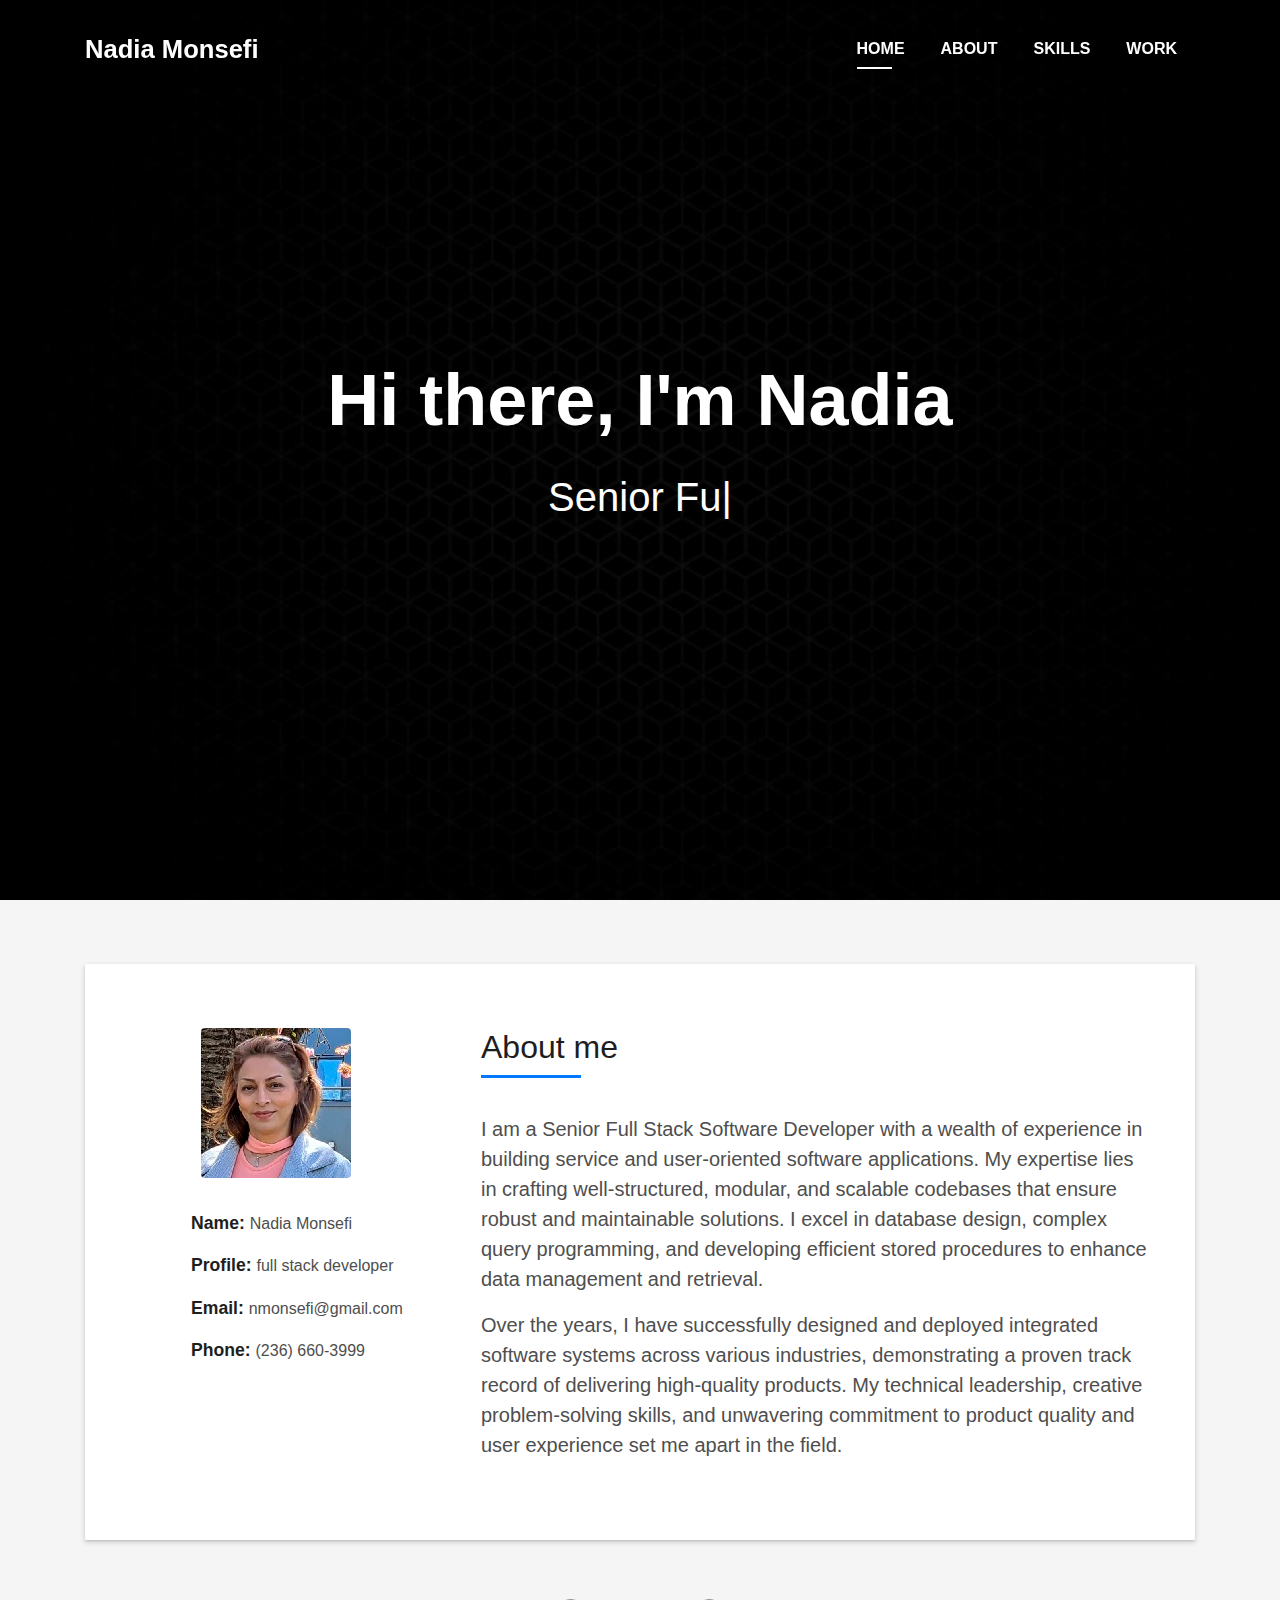
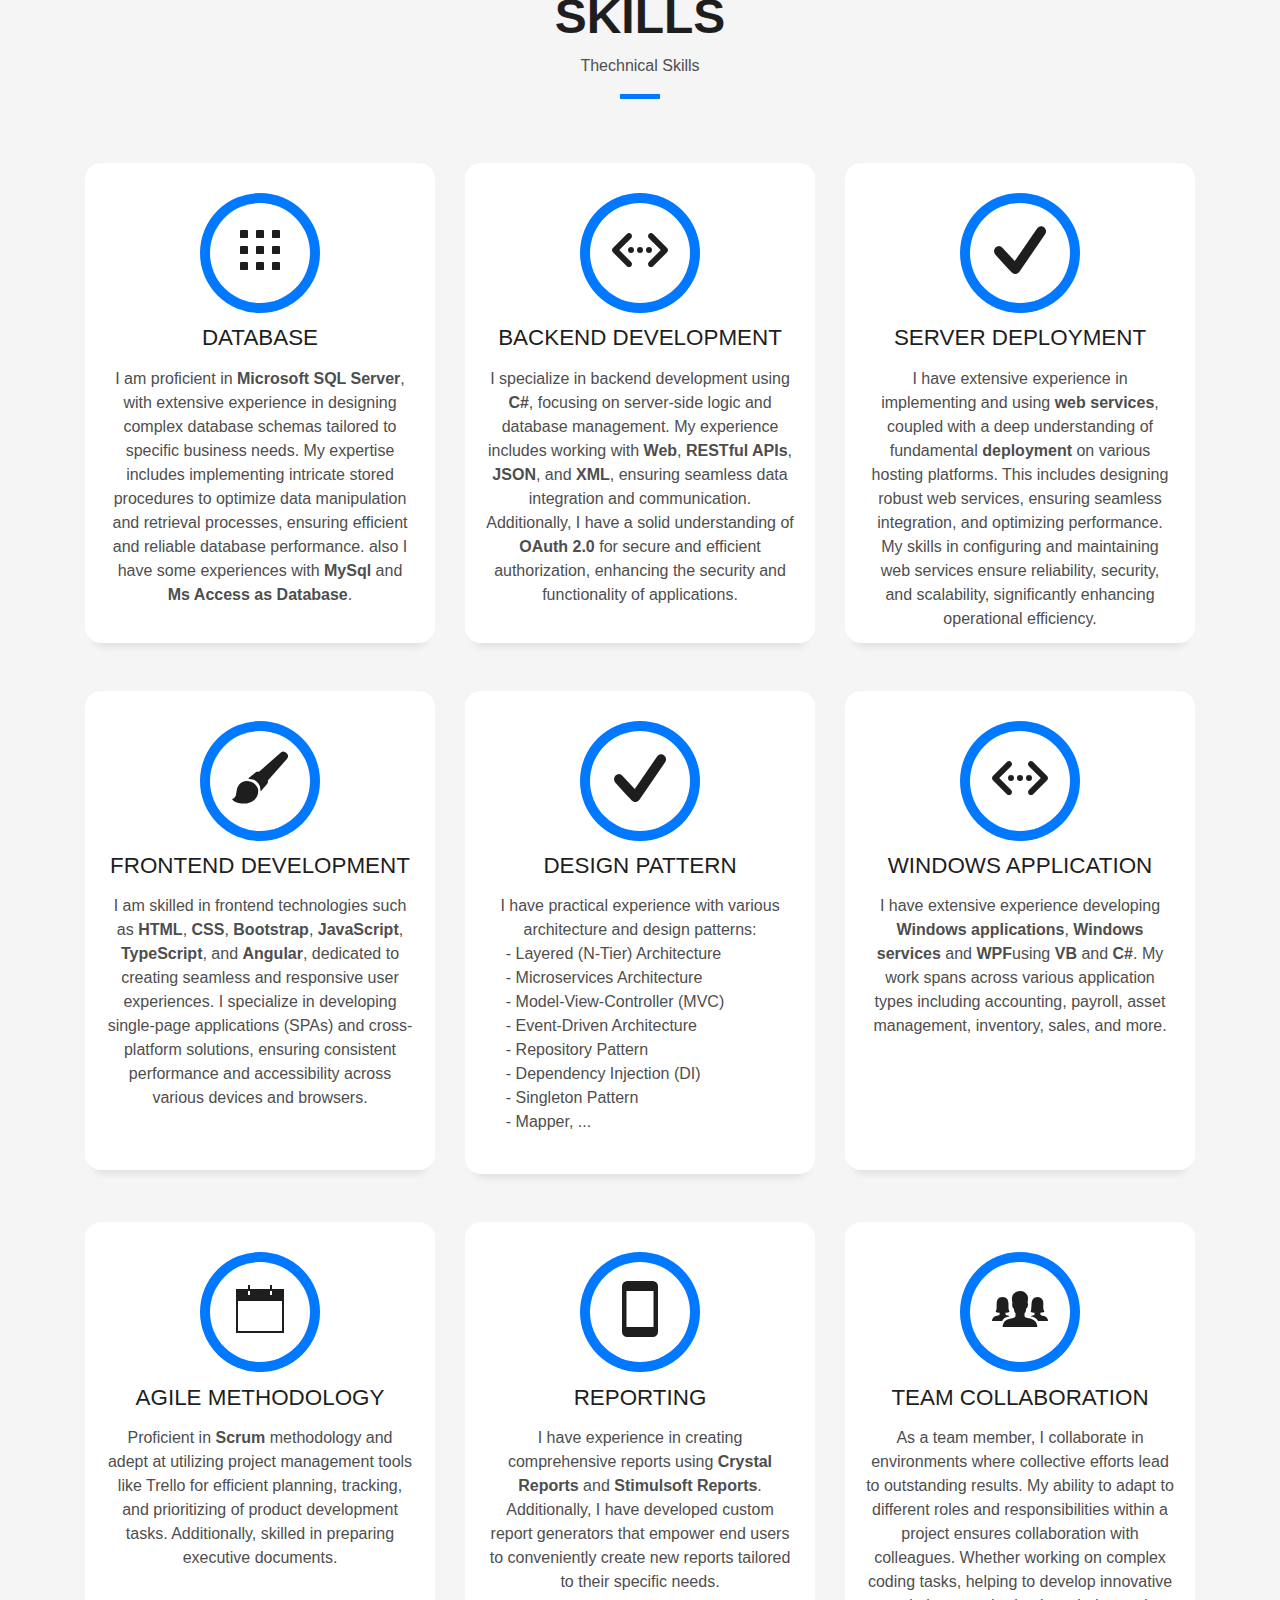
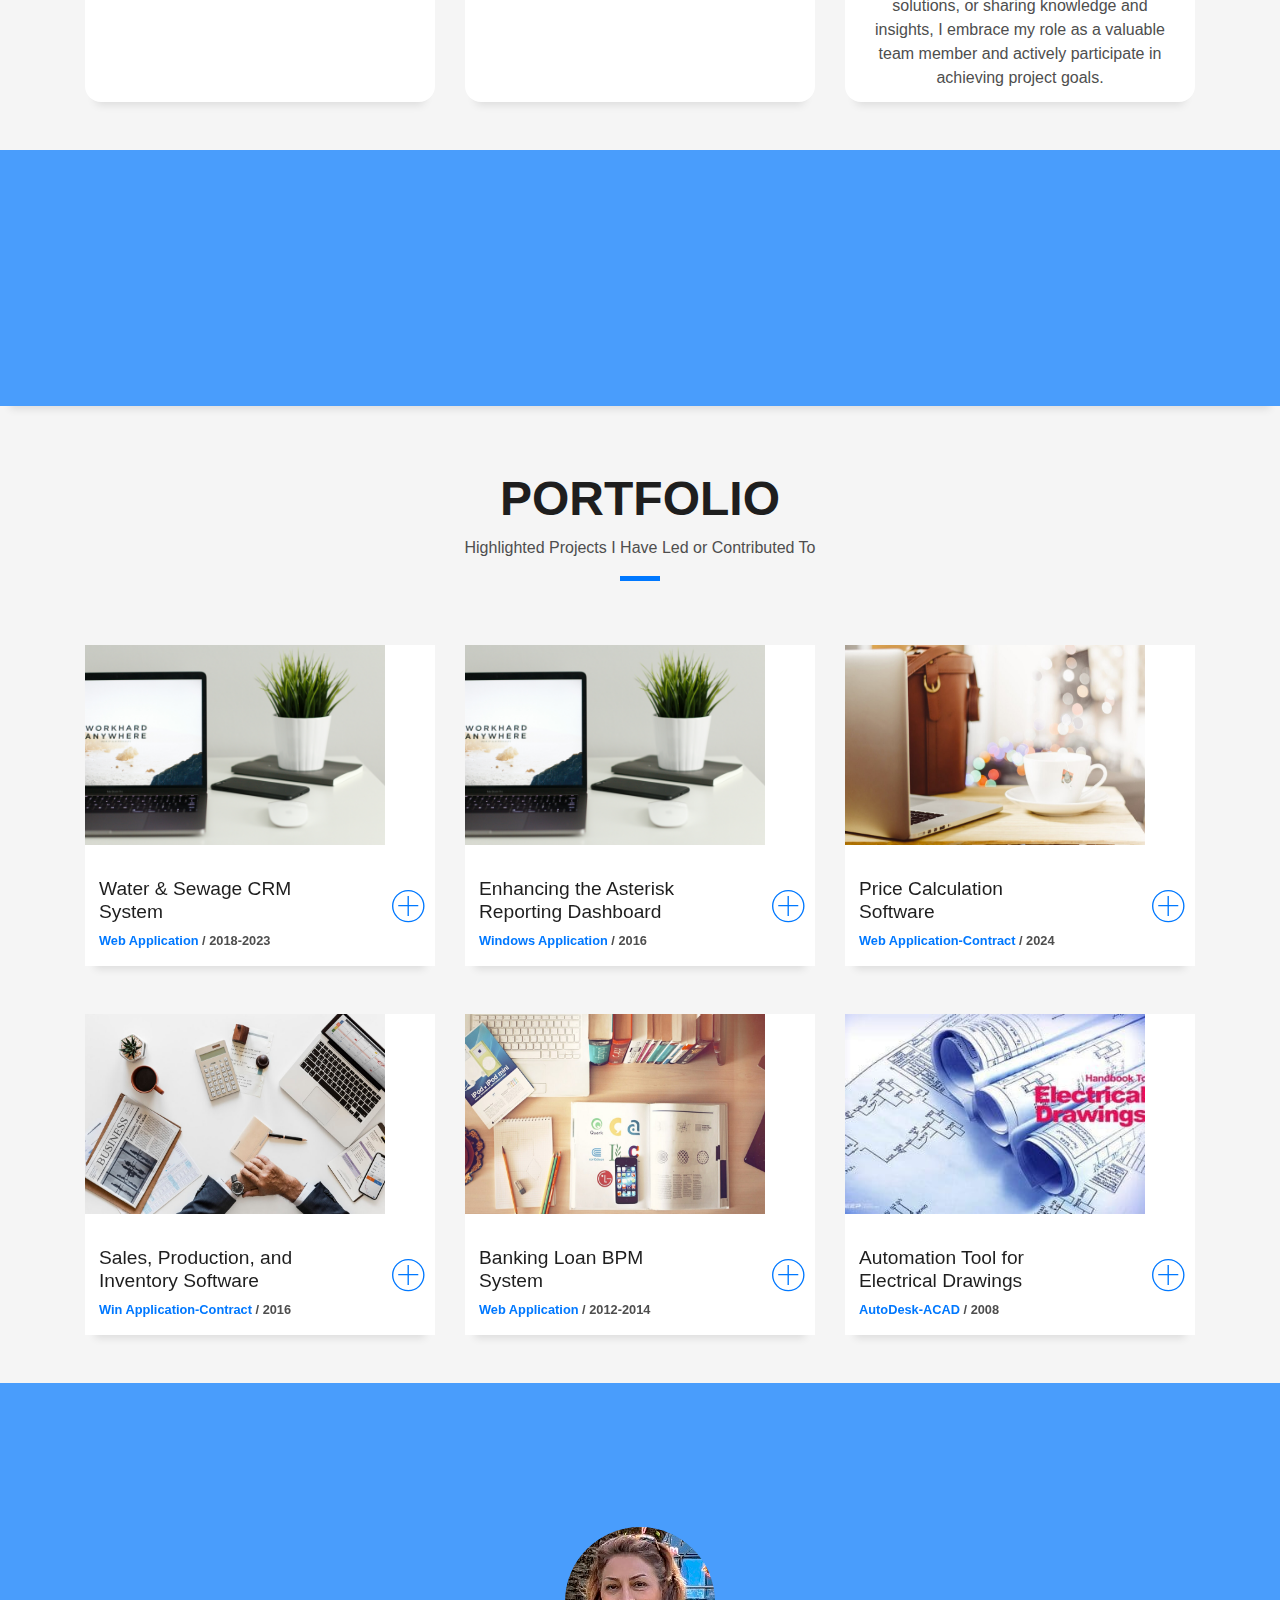
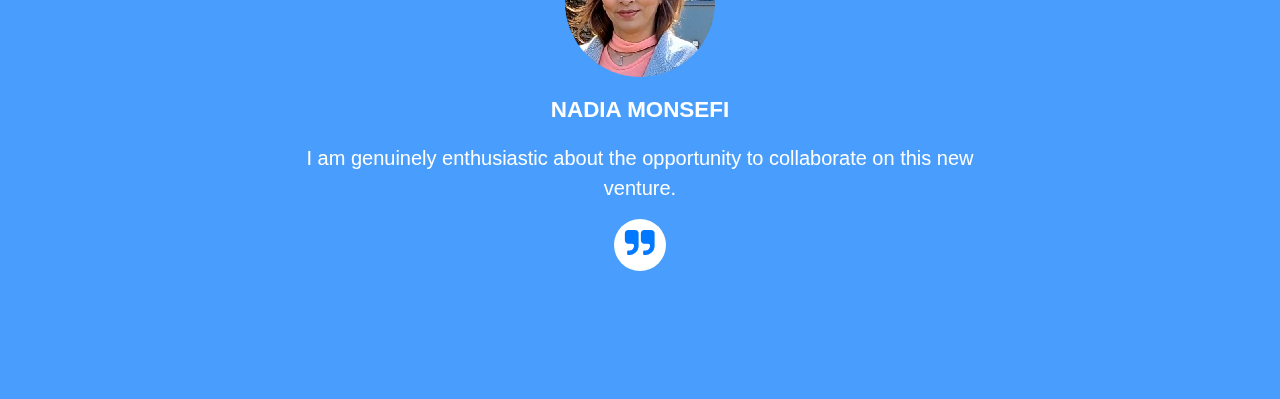
==== commit c85a9872: "Add files via upload" ====
--- a/index.html
+++ b/index.html
@@ -220,7 +220,7 @@
               <h2 class="s-title">Backend Development</h2>
               <p class="s-description text-center" style="height: 220px;">
                 I specialize in backend development using <b>C#</b>, focusing on server-side logic and database
-                management. My experience includes working with <b>Web Services</b>, <b>RESTful APIs</b>, <b>JSON</b>, and <b>XML</b>, ensuring seamless
+                management. My experience includes working with <b>Web</b>, <b>RESTful APIs</b>, <b>JSON</b>, and <b>XML</b>, ensuring seamless
                 data integration and communication. Additionally, I have a solid understanding of <b>OAuth 2.0</b> for secure
                 and efficient authorization, enhancing the security and functionality of applications.
               </p>
@@ -467,16 +467,16 @@
           <div class="work-box">
             <a href="#" class="open-modal" data-modal="myWork5" data-lightbox="gallery-mf">
               <!-- <div class="work-img">
-                <img src="img/work-1.jpg" alt="" class="img-fluid">
+                <img src="img/work-01.jpg" alt="" class="img-fluid">
               </div> -->
               <div class="image-container">
-                <img src="img/work-1.jpg" alt="Image" class="image">
+                <img src="img/work-01.jpg" alt="Image" class="image">
                 <div class="hover-content">
                   <p>Software Designer and Developer</p>
                   <p class="hover-text">Custom Reporting Solutions Development</p>
                   <p class="hover-text">Enhanced System Performance Achievements</p>
-                  <p class="hover-text">Client-Centric Software Solutions Implementation</p>
-                  <p class="hover-text"><a href="https://cfbtel.com/">CFBTel Company</a></p>
+                  <p class="hover-text">Client-Centric Software Solutions</p>
+                  <p class="hover-text"><button class="link-button" onclick="window.open('https://cfbtel.com/', '_blank')">CFBTel Company</button></p>
                 </div>
               </div>
               <div class="work-content">
@@ -484,7 +484,7 @@
                   <div class="col-sm-8">
                     <h2 class="w-title">Enhancing the Asterisk Reporting Dashboard</h2>
                     <div class="w-more">
-                      <span class="w-ctegory">Win Application-Contract</span> / <span class="w-date">2016</span>
+                      <span class="w-ctegory">Windows Application</span> / <span class="w-date">2016</span>
                     </div>
                   </div>
                   <div class="col-sm-4">
@@ -497,6 +497,7 @@
             </a>
           </div>
         </div>
+      
         <div class="col-md-4">
           <div class="work-box">
             <a href="#" class="open-modal" data-modal="myWork1" data-lightbox="gallery-mf">
@@ -510,7 +511,9 @@
                   <p class="hover-text">Custom Price Calculation System Development</p>
                   <p class="hover-text">Streamlined Order Management Solutions</p>
                   <p class="hover-text">.NET Technology Application Development</p>
-                  <p class="hover-text"><a href="https://irantablo.com/">Iran Tablo</a></p>
+                  <p class="hover-text">
+                    <button class="link-button" onclick="window.open('https://irantablo.com/', '_blank')">Iran Tablo Company</button>
+                  </p>
                 </div>
               </div>
               <div class="work-content">
@@ -545,7 +548,9 @@
                   <p class="hover-text">Order Registration and Tracking Solutions</p>
                   <p class="hover-text">Production Stage Monitoring Tools</p>
                   <p class="hover-text">Inventory Control System Implementation</p>
-                  <p class="hover-text"><a href="https://www.lasticgostar.com/">Lastik Gostar Sameh</a></p>
+                  <p class="hover-text">
+                    <button class="link-button" onclick="window.open('https://lasticgostar.com/', '_blank')">Lastik Gostar Sameh</button>
+                  </p>
                 </div>
               </div>
               <div class="work-content">
@@ -873,20 +878,20 @@
             <div class="copyright-box">
               <p class="copyright">&copy; Copyright <strong>DevFolio</strong>. All Rights Reserved</p>
               <div class="credits">
-                
+                <!--
                   All the links in the footer should remain intact.
                   You can delete the links only if you purchased the pro version.
                   Licensing information: https://bootstrapmade.com/license/
                   Purchase the pro version with working PHP/AJAX contact form: https://bootstrapmade.com/buy/?theme=DevFolio
                 -->
-  Designed by <a href="https://bootstrapmade.com/">BootstrapMade</a>
+  <!-- Designed by <a href="https://bootstrapmade.com/">BootstrapMade</a>
   </div>
   </div>
   </div>
   </div>
   </div>
   </footer>
-  </section>
+  </section> -->
   <!--/ Section Contact-footer End /-->
 
   <a href="#" class="back-to-top"><i class="fa fa-chevron-up"></i></a>
--- a/css/style.css
+++ b/css/style.css
@@ -1315,3 +1315,49 @@
   from {transform: translateY(-20px);}
   to {transform: translateY(0);}
 }
+
+
+.image-container {
+  position: relative;
+  width: 300px; /* Adjust the width as needed */
+  height: 200px; /* Adjust the height as needed */
+  overflow: hidden;
+}
+
+.image {
+  width: 100%;
+  height: 100%;
+  transition: opacity 0.5s ease-in-out;
+}
+
+.hover-content {
+  position: absolute;
+  top: 0;
+  left: 0;
+  width: 100%;
+  height: 100%;
+  background-color: rgba(95, 93, 93, 0.1);
+  color: #0b98cf;
+  display: flex;
+  justify-content: center;
+  align-items: center;
+  flex-direction: column;
+  opacity: 0;
+  transition: opacity 2s ease-in-out;
+  font-size:medium;
+}
+.hover-text
+{
+  color: black;
+  font-size: small;
+  margin-top: 1px;
+  margin-bottom: 1px;
+}
+
+.image-container:hover .image {
+  opacity: 0;
+}
+
+.image-container:hover .hover-content {
+  opacity: 1;
+}
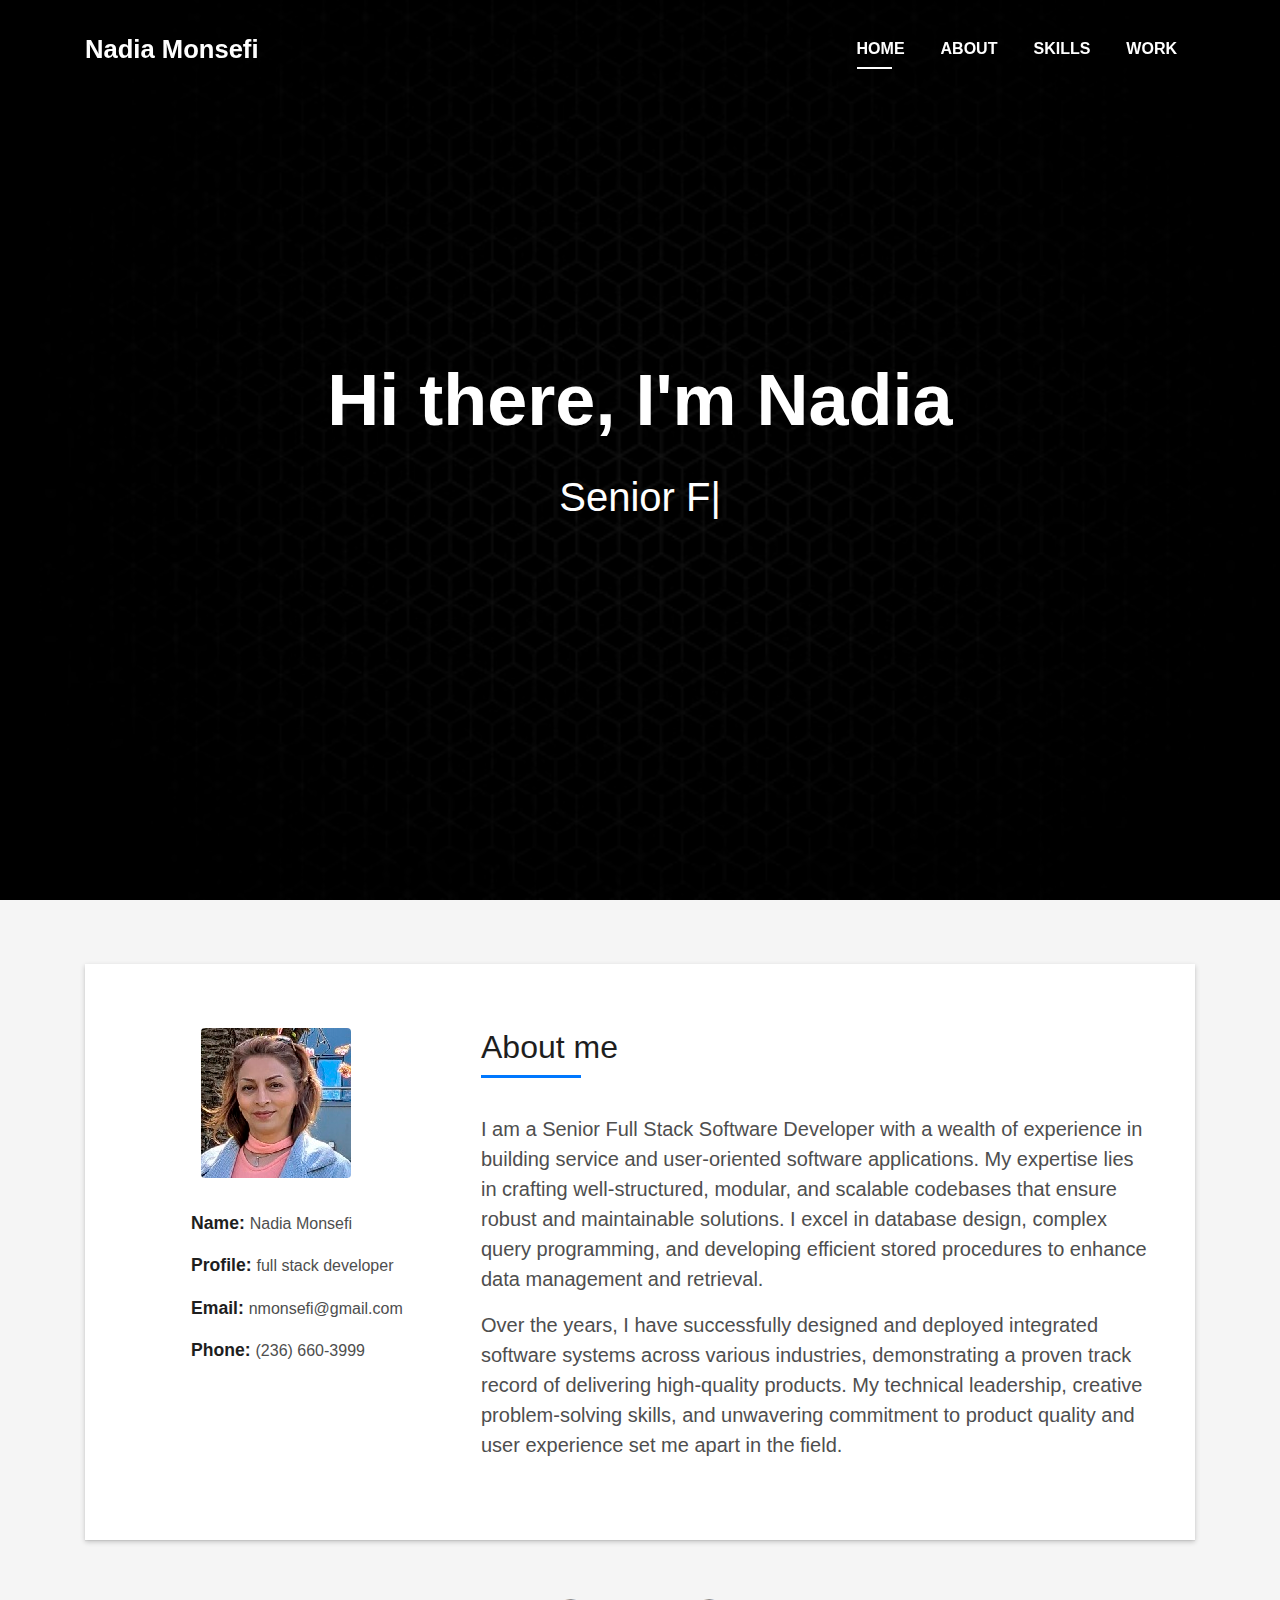
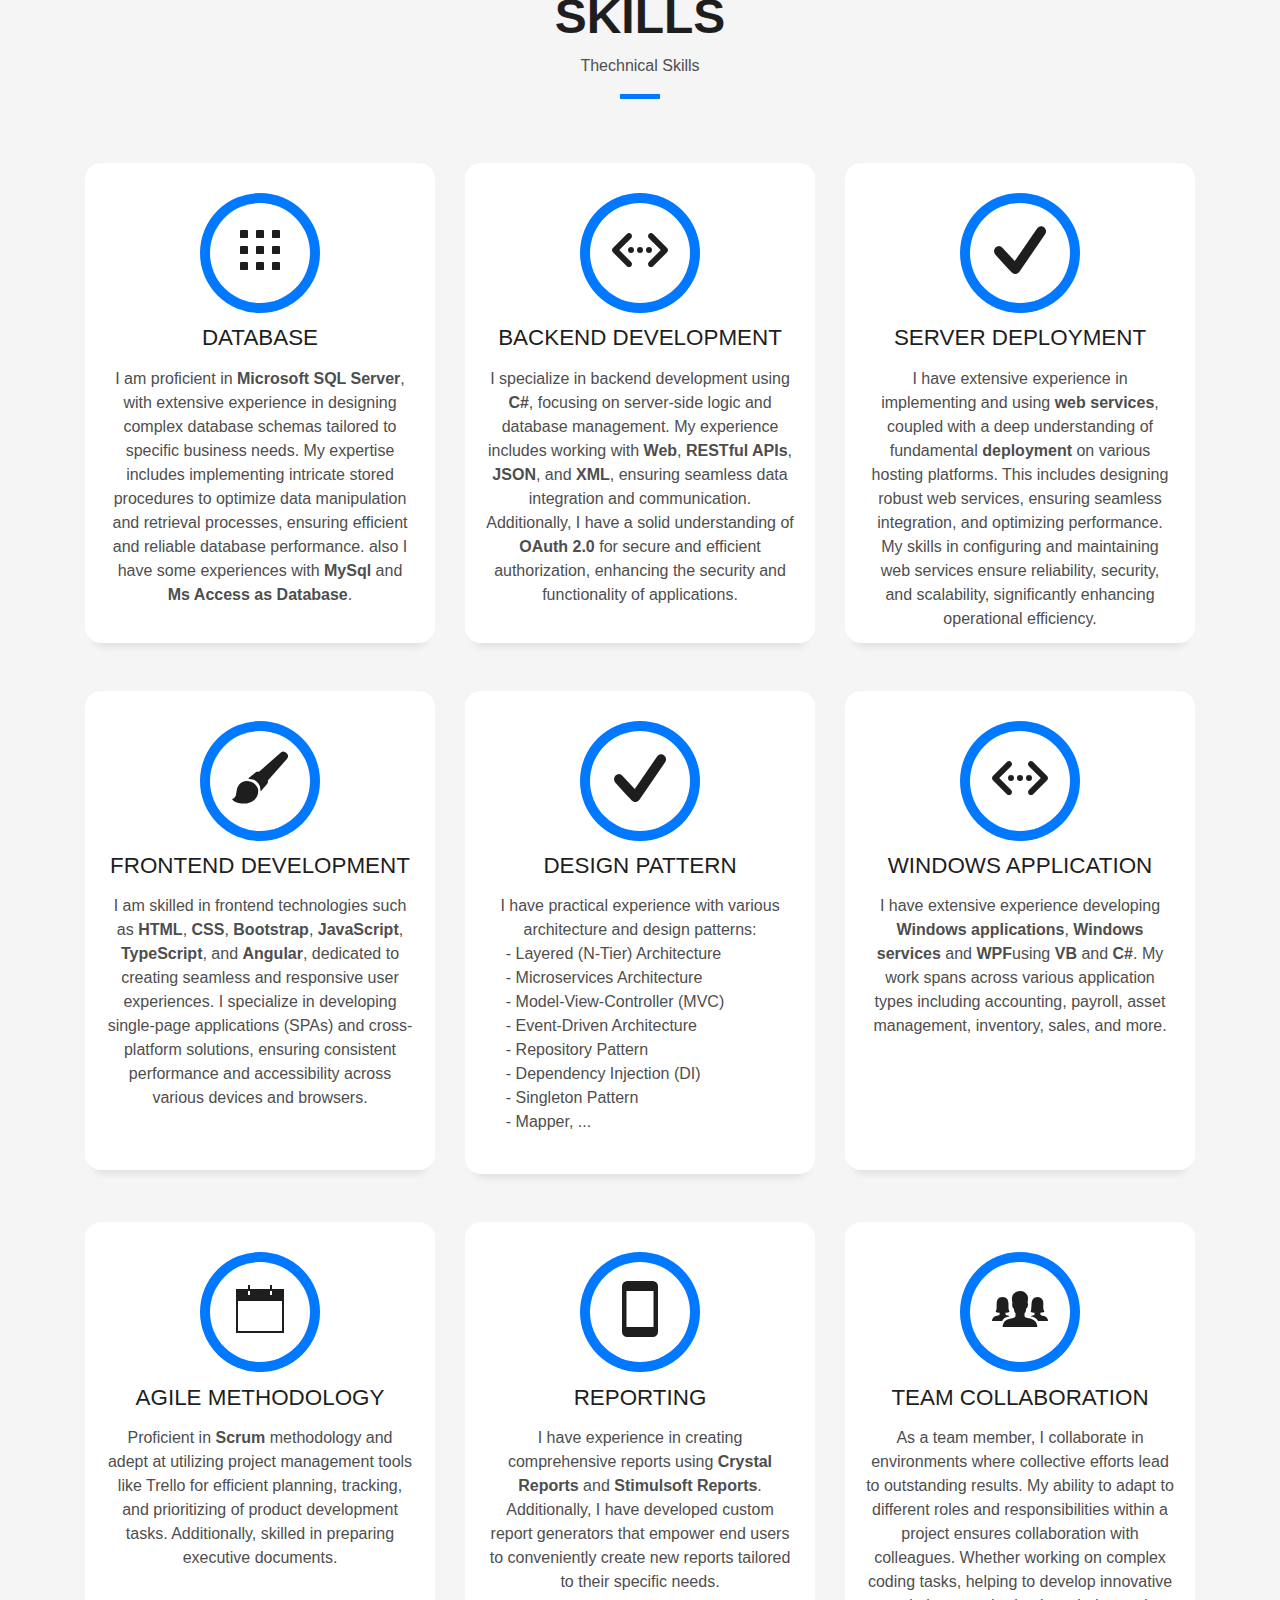
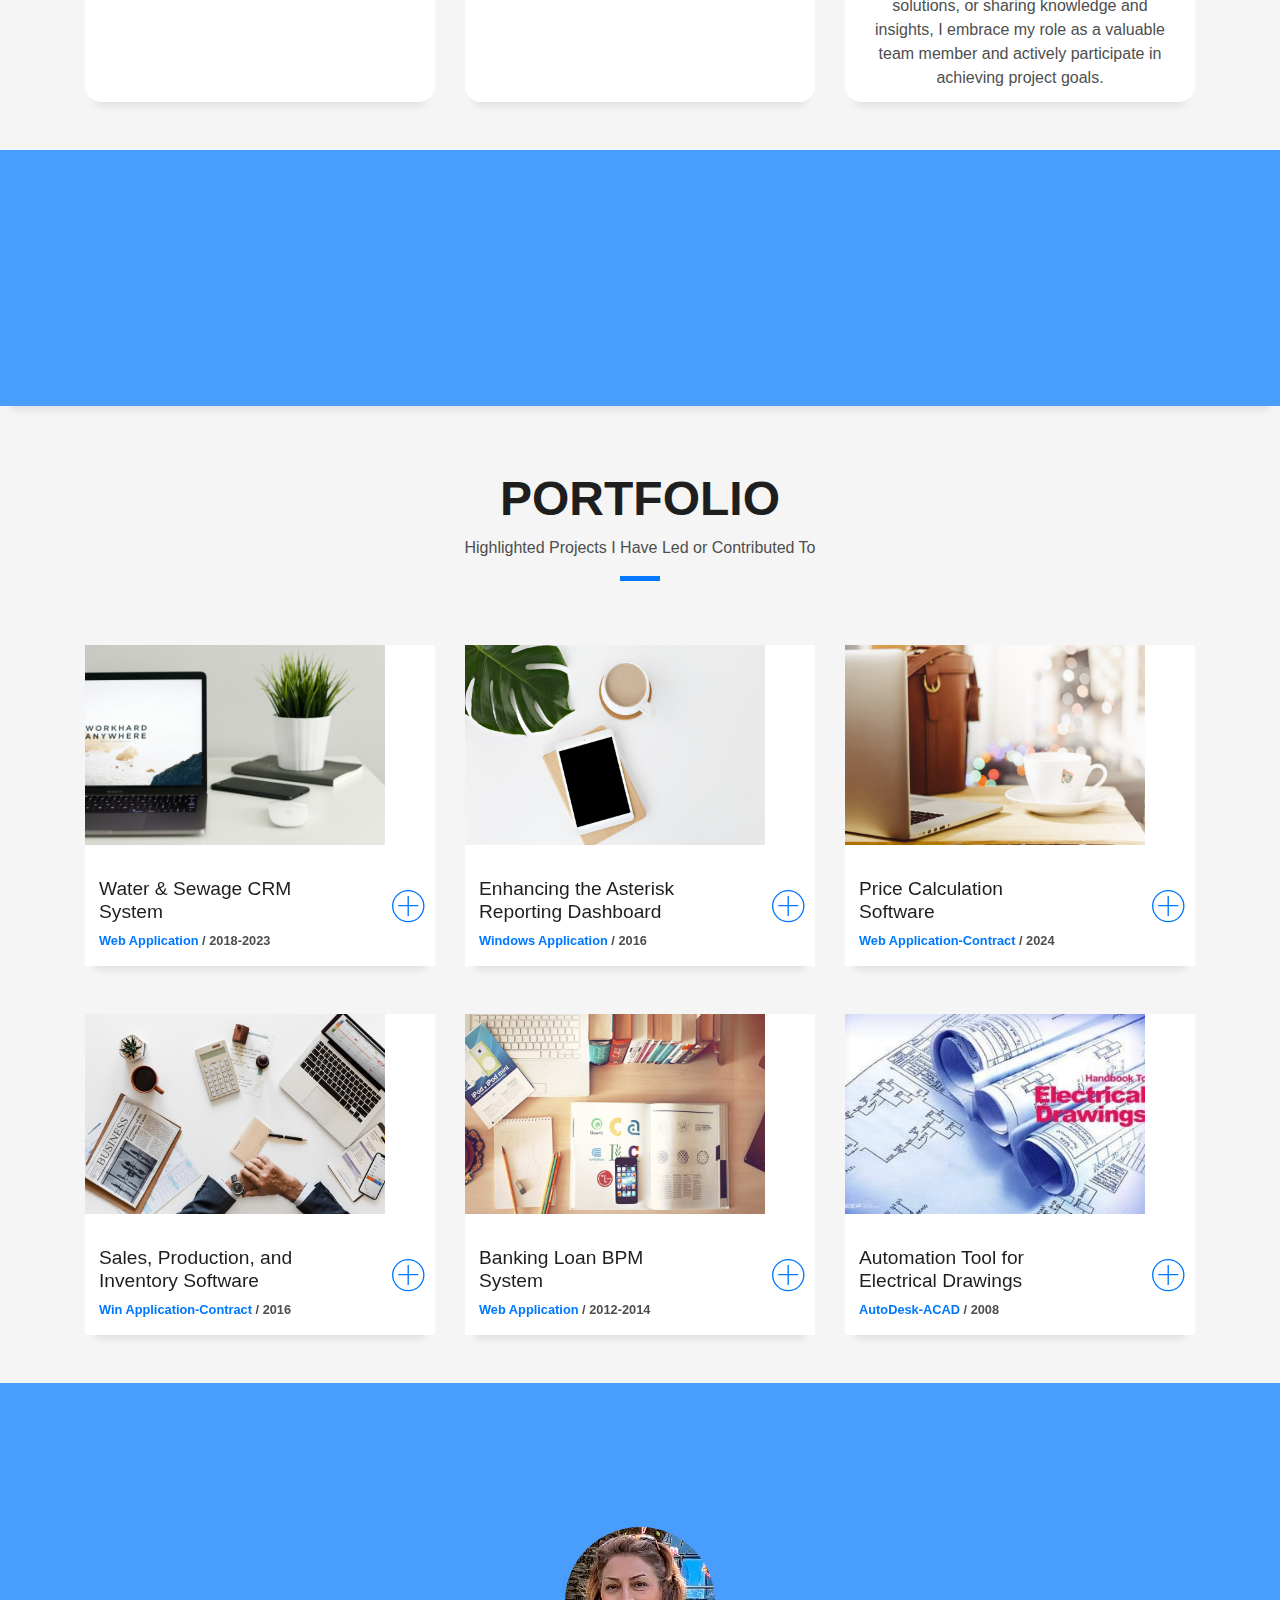
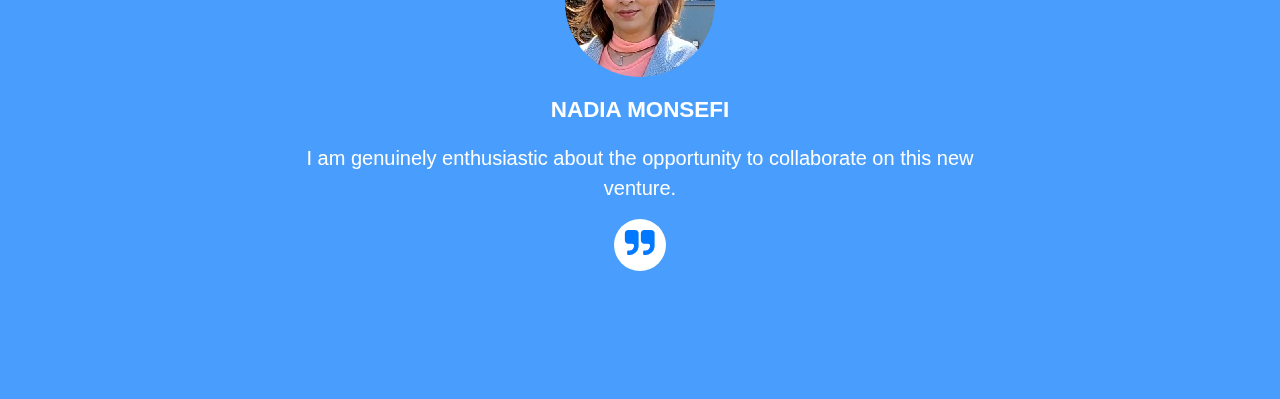
==== commit c03f4746: "Update index.html" ====
--- a/index.html
+++ b/index.html
@@ -467,10 +467,10 @@
           <div class="work-box">
             <a href="#" class="open-modal" data-modal="myWork5" data-lightbox="gallery-mf">
               <!-- <div class="work-img">
-                <img src="img/work-01.jpg" alt="" class="img-fluid">
+                <img src="img/work-1.jpg" alt="" class="img-fluid">
               </div> -->
               <div class="image-container">
-                <img src="img/work-01.jpg" alt="Image" class="image">
+                <img src="img/work-1.jpg" alt="Image" class="image">
                 <div class="hover-content">
                   <p>Software Designer and Developer</p>
                   <p class="hover-text">Custom Reporting Solutions Development</p>
@@ -1198,4 +1198,4 @@
   </script>
 </body>
 
-</html>+</html>
--- a/css/style.css
+++ b/css/style.css
@@ -1343,7 +1343,7 @@
   align-items: center;
   flex-direction: column;
   opacity: 0;
-  transition: opacity 2s ease-in-out;
+  transition: opacity 1.5s ease-in-out;
   font-size:medium;
 }
 .hover-text
@@ -1361,3 +1361,18 @@
 .image-container:hover .hover-content {
   opacity: 1;
 }
+
+/* CSS to style the button like a link */
+.link-button {
+  background: none;
+  color: blue;
+  border: none;
+  padding: 0;
+  font: inherit;
+  cursor: pointer;
+  text-decoration: underline;
+}
+
+.link-button:hover {
+  color: darkblue;
+}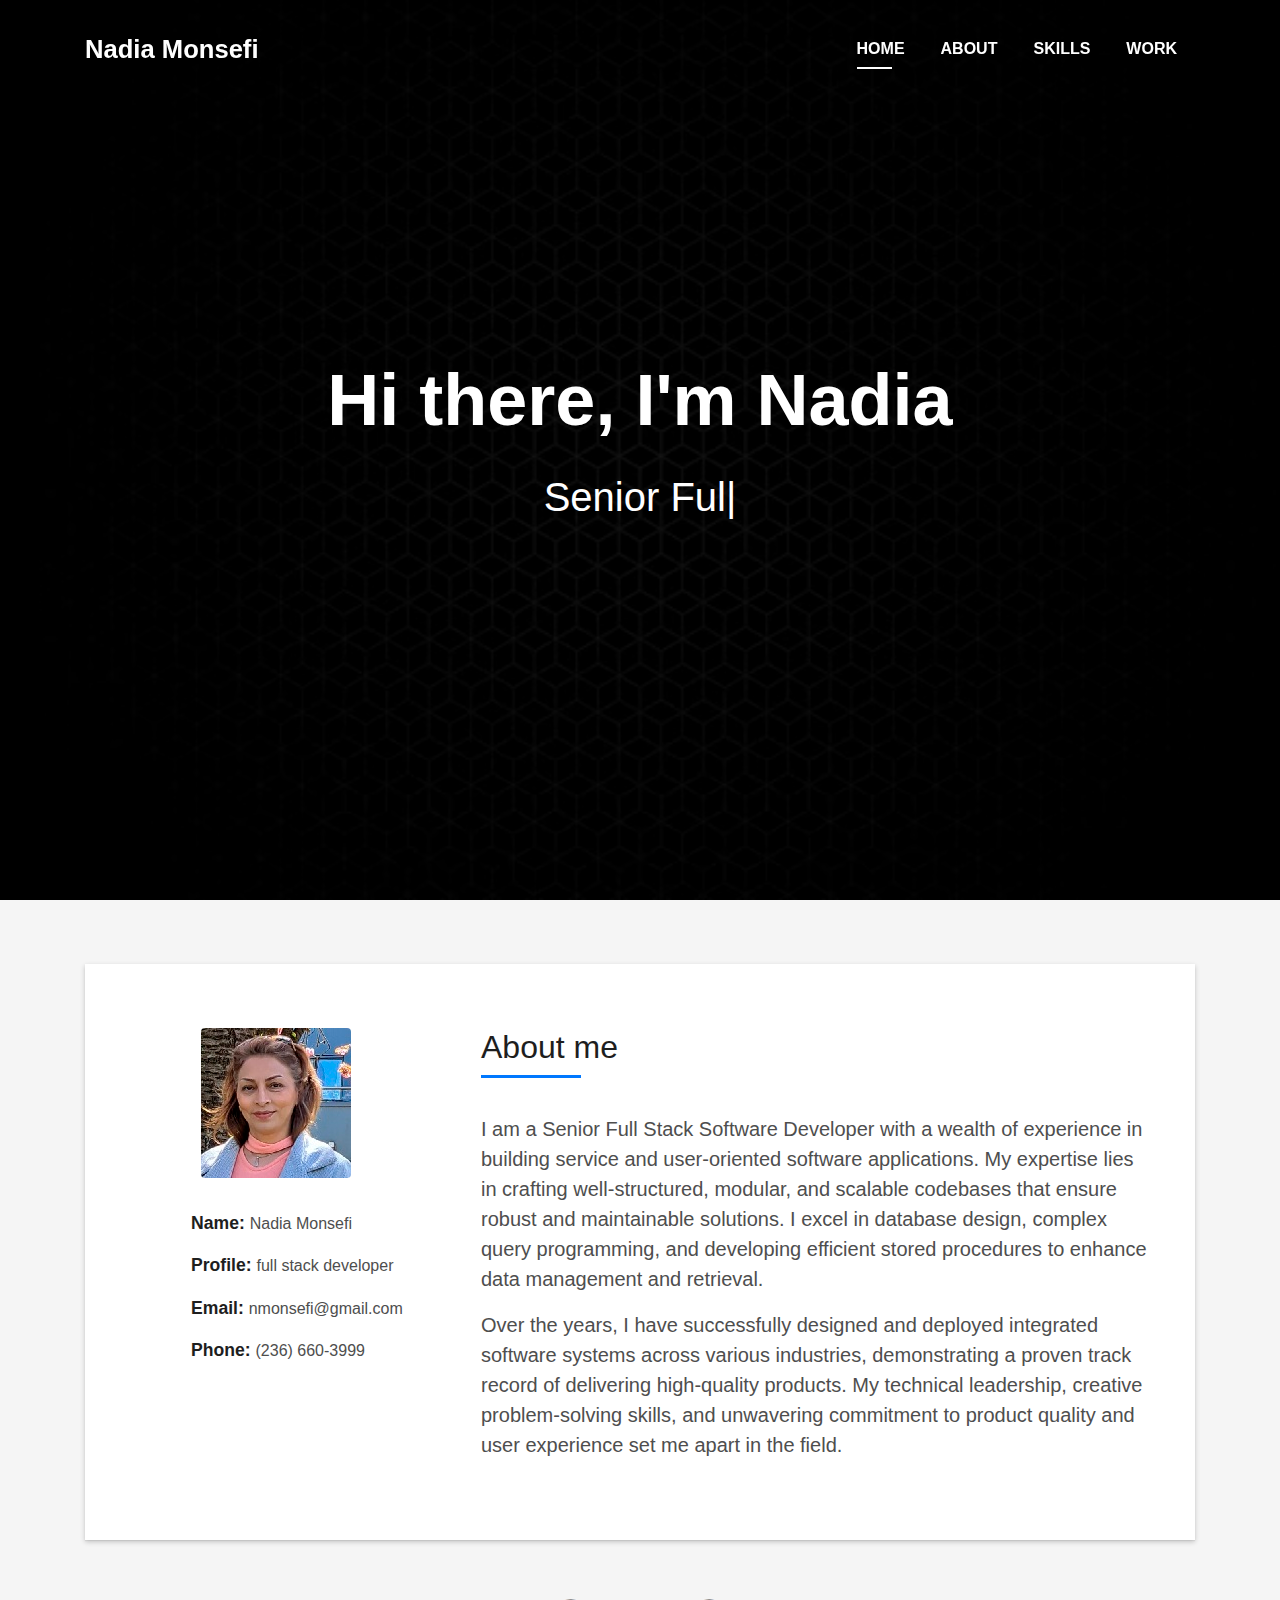
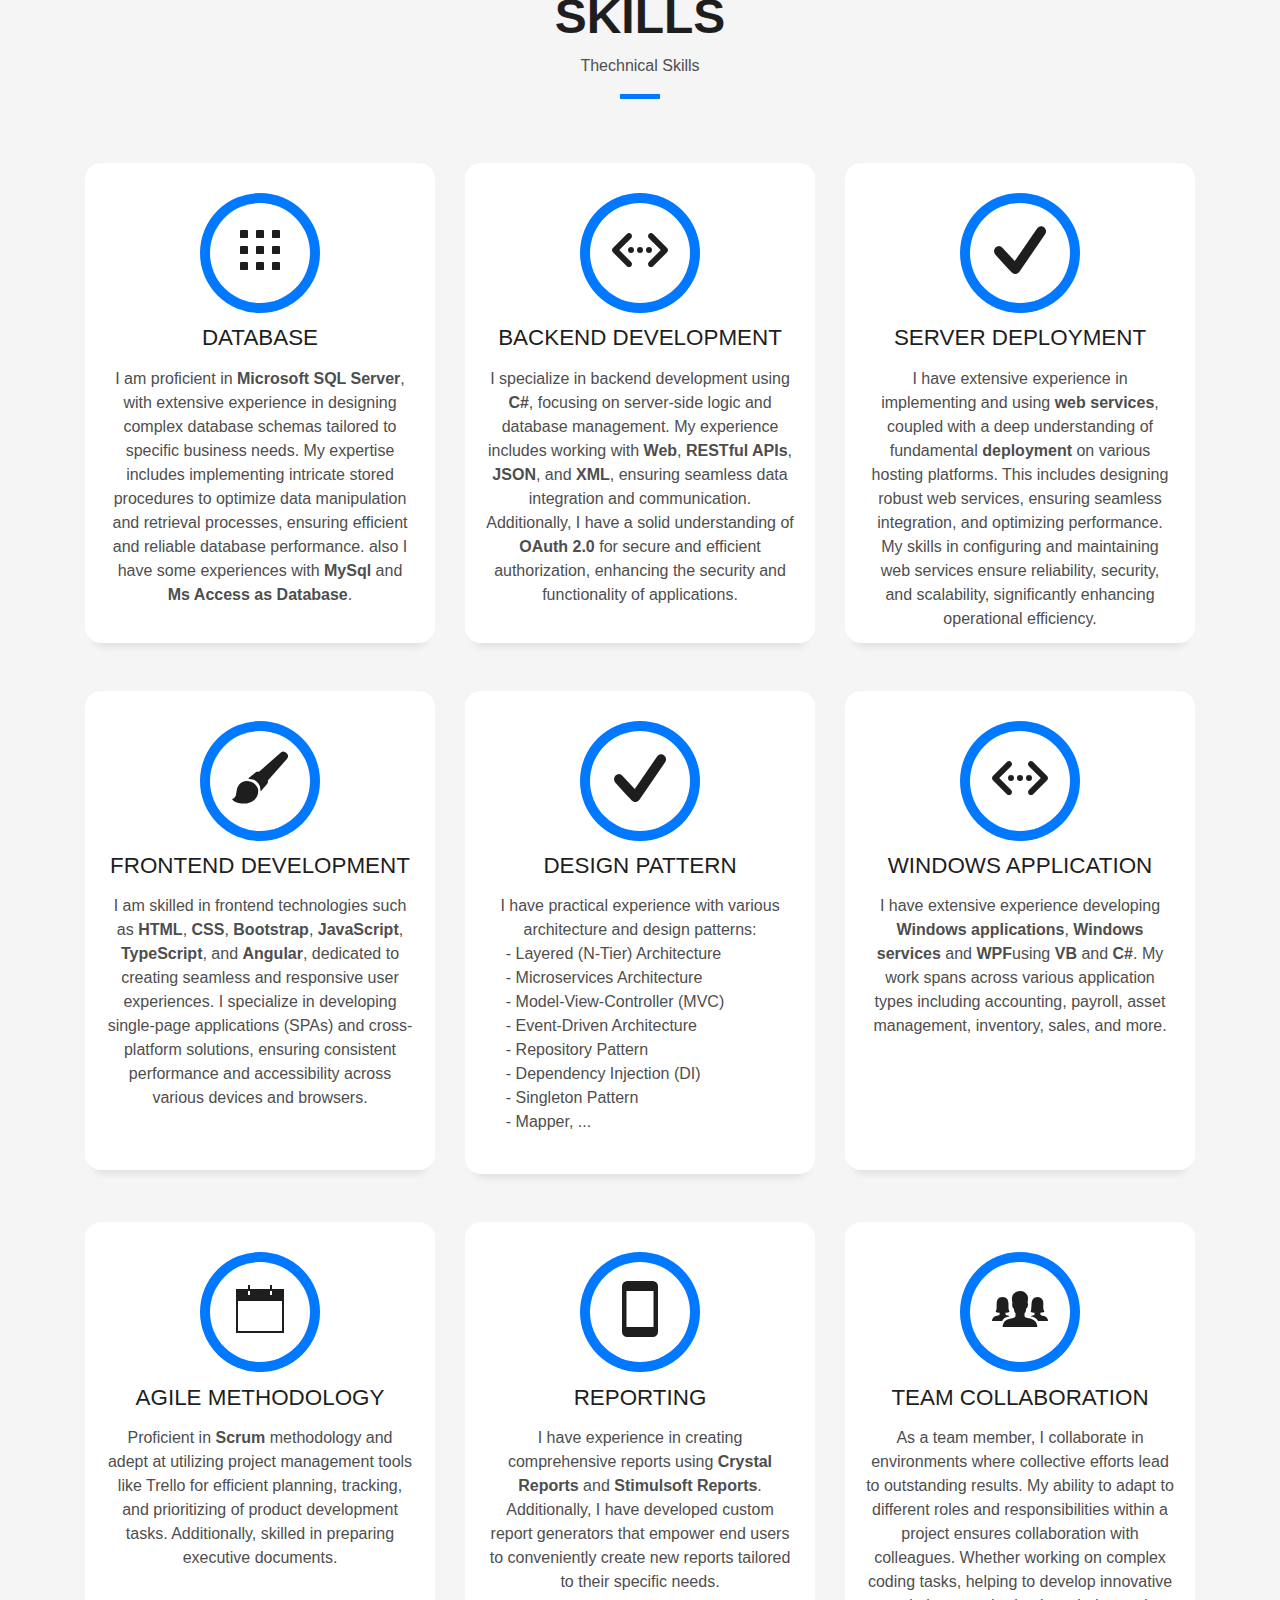
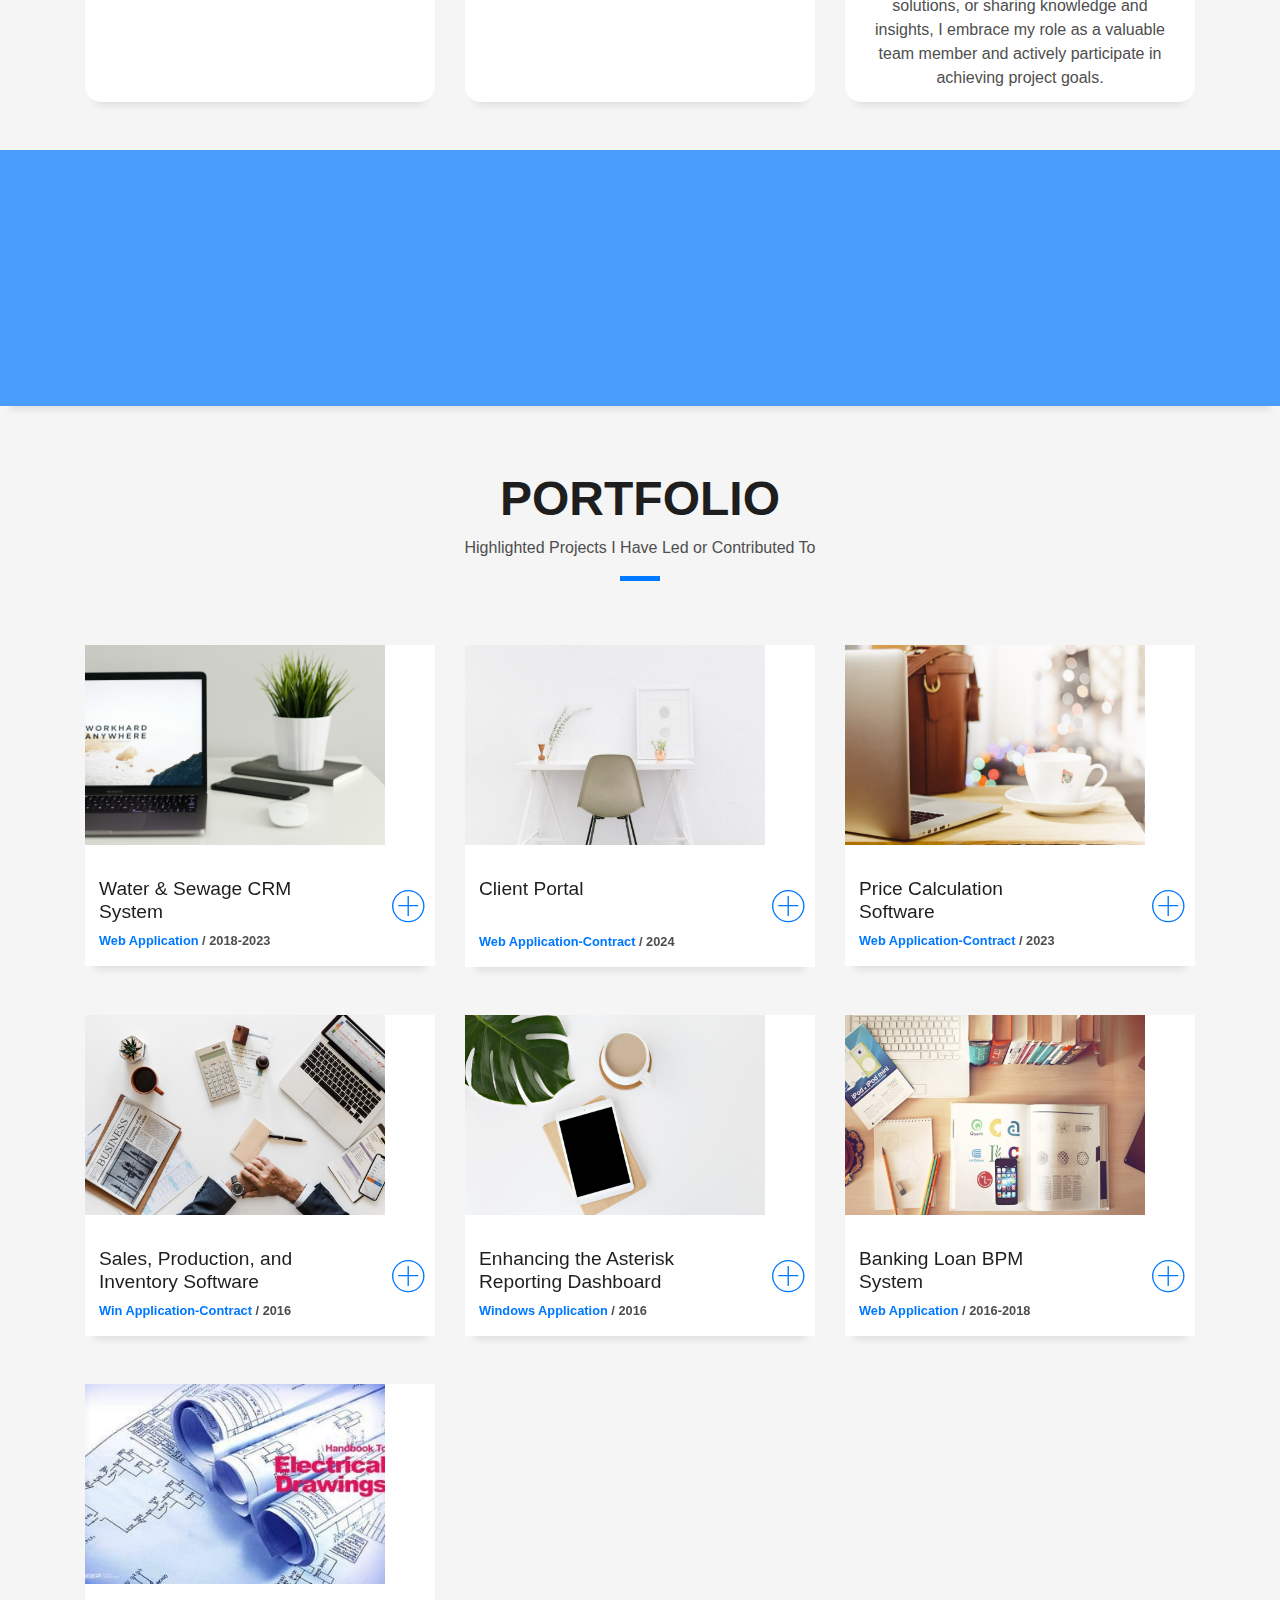
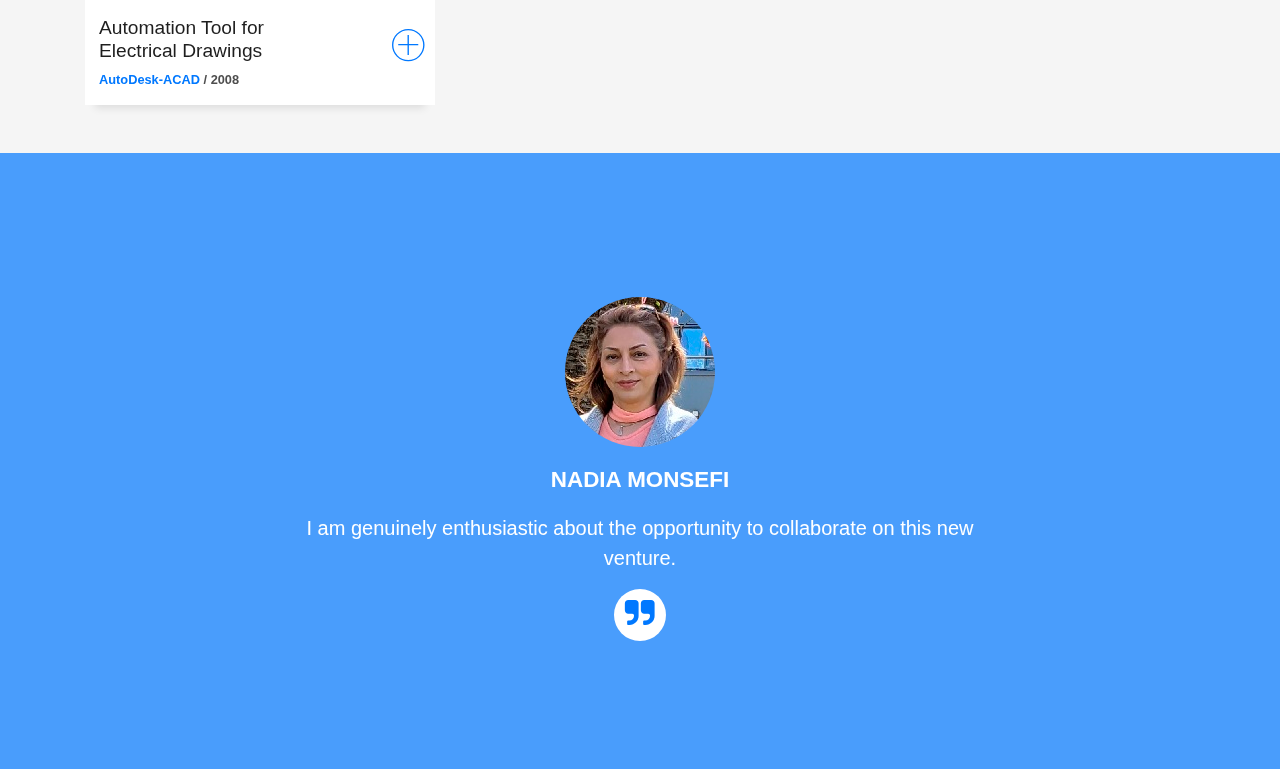
==== commit 1619ddae: "Add files via upload" ====
--- a/index.html
+++ b/index.html
@@ -463,28 +463,29 @@
             </a>
           </div>
         </div>
+
         <div class="col-md-4">
           <div class="work-box">
-            <a href="#" class="open-modal" data-modal="myWork5" data-lightbox="gallery-mf">
+            <a href="#" class="open-modal" data-modal="myWork7" data-lightbox="gallery-mf">
               <!-- <div class="work-img">
                 <img src="img/work-1.jpg" alt="" class="img-fluid">
               </div> -->
               <div class="image-container">
-                <img src="img/work-1.jpg" alt="Image" class="image">
+                <img src="img/work-2.jpg" alt="Image" class="image">
                 <div class="hover-content">
                   <p>Software Designer and Developer</p>
-                  <p class="hover-text">Custom Reporting Solutions Development</p>
-                  <p class="hover-text">Enhanced System Performance Achievements</p>
-                  <p class="hover-text">Client-Centric Software Solutions</p>
+                  <p class="hover-text">Client Portal</p>
+                  <p class="hover-text">Billing and Invoicing System</p>
+                  <p class="hover-text">Help Desk and Ticketing System</p>
                   <p class="hover-text"><button class="link-button" onclick="window.open('https://cfbtel.com/', '_blank')">CFBTel Company</button></p>
                 </div>
               </div>
               <div class="work-content">
                 <div class="row">
                   <div class="col-sm-8">
-                    <h2 class="w-title">Enhancing the Asterisk Reporting Dashboard</h2>
+                    <h2 class="w-title">Client Portal</h2><br>
                     <div class="w-more">
-                      <span class="w-ctegory">Windows Application</span> / <span class="w-date">2016</span>
+                      <span class="w-ctegory">Web Application-Contract</span> / <span class="w-date">2024</span>
                     </div>
                   </div>
                   <div class="col-sm-4">
@@ -521,7 +522,7 @@
                   <div class="col-sm-8">
                     <h2 class="w-title">Price Calculation Software</h2>
                     <div class="w-more">
-                      <span class="w-ctegory">Web Application-Contract</span> / <span class="w-date">2024</span>
+                      <span class="w-ctegory">Web Application-Contract</span> / <span class="w-date">2023</span>
                     </div>
                   </div>
                   <div class="col-sm-4">
@@ -571,6 +572,42 @@
             </a>
           </div>
         </div>
+
+        <div class="col-md-4">
+          <div class="work-box">
+            <a href="#" class="open-modal" data-modal="myWork5" data-lightbox="gallery-mf">
+              <!-- <div class="work-img">
+                <img src="img/work-1.jpg" alt="" class="img-fluid">
+              </div> -->
+              <div class="image-container">
+                <img src="img/work-1.jpg" alt="Image" class="image">
+                <div class="hover-content">
+                  <p>Software Designer and Developer</p>
+                  <p class="hover-text">Custom Reporting Solutions Development</p>
+                  <p class="hover-text">Enhanced System Performance Achievements</p>
+                  <p class="hover-text">Client-Centric Software Solutions</p>
+                  <p class="hover-text"><button class="link-button" onclick="window.open('https://cfbtel.com/', '_blank')">CFBTel Company</button></p>
+                </div>
+              </div>
+              <div class="work-content">
+                <div class="row">
+                  <div class="col-sm-8">
+                    <h2 class="w-title">Enhancing the Asterisk Reporting Dashboard</h2>
+                    <div class="w-more">
+                      <span class="w-ctegory">Windows Application</span> / <span class="w-date">2016</span>
+                    </div>
+                  </div>
+                  <div class="col-sm-4">
+                    <div class="w-like">
+                      <span class="ion-ios-plus-outline"></span>
+                    </div>
+                  </div>
+                </div>
+              </div>
+            </a>
+          </div>
+        </div>
+        
         <div class="col-md-4">
           <div class="work-box">
             <a href="#" class="open-modal" data-modal="myWork4" data-lightbox="gallery-mf">
@@ -591,7 +628,7 @@
                   <div class="col-sm-8">
                     <h2 class="w-title">Banking Loan BPM System</h2>
                     <div class="w-more">
-                      <span class="w-ctegory">Web Application</span> / <span class="w-date">2012-2014</span>
+                      <span class="w-ctegory">Web Application</span> / <span class="w-date">2016-2018</span>
                     </div>
                   </div>
                   <div class="col-sm-4">
@@ -899,7 +936,7 @@
 
 
 
-  <!-- Modal 1 -->
+  <!-- Modal 1 IRANTABLO-->
   <div id="myWork1" class="modal">
     <div class="modal-content">
       <span class="close" data-modal="myWork1">&times;</span>
@@ -910,7 +947,7 @@
         <div class="line-mf"></div>
       </div>
 
-      <p><b>Role:</b>Technical Lead and Developer</p>
+      <p><b>Role:</b>Database Designer and Software Developer</p>
 
       <p><b>Overview:</b>
         In response to the <a href="https://irantablo.com/">Iran Tablo</a> (A sucsesful company with five decades of
@@ -939,23 +976,7 @@
       <p>- Communication: Maintained close communication with clients to ensure the application met their evolving needs
         and incorporated real-time feedback.</p>
 
-      <p><b>Implementation:</b>The custom-developed application featured:</p>
-
-      <p>Cost Estimation: Accurate calculation based on detailed input parameters.</p>
-      <p>Project Management: Effective tracking of project progress and resource management.</p>
-      <p>Change Tracking: Monitoring and documenting changes to proposals and orders.</p>
-      <p><b>Measuring Success:</b>
-        The success of the project was measured through several key metrics:</p>
-
-      <p>Client Satisfaction: High levels of satisfaction reported by clients.</p>
-      <p>Efficiency Improvements: Significant reduction in time spent on bid preparation.</p>
-      <p>Accuracy in Proposals: Increased accuracy in proposal creation leading to more successful bids.</p>
-      <p>Enhanced Tracking: Improved ability to track changes and manage project timelines.</p>
-
-      <p><b>Conclusion:</b>
-        The implementation of the price calculation software transformed the company’s approach to proposal creation. By
-        moving from error-prone Excel files to a dedicated system, the company could better meet the detailed and
-        diverse needs of its operations, resulting in enhanced performance and customer satisfaction.</p>
+ 
     </div>
   </div>
 
@@ -1149,6 +1170,49 @@
         improving efficiency and accuracy in the production process.</p>
     </div>
   </div>
+
+  <!-- Modal 7 --> 
+  <!-- Client Portal CFBTEL -->
+  <div id="myWork7" class="modal">
+    <div class="modal-content">
+      <span class="close" data-modal="myWork7">&times;</span>
+      <div class="title-box text-center">
+        <h5>
+          Client Portal - Web Application
+        </h5>
+        <div class="line-mf"></div>
+      </div>
+
+      <p><b>Role:</b>Database Designer and Software Developer</p>
+
+      <p><b>Overview:</b>        
+        In response to the <a href="https://cfbtel.com/">CFBTEL</a> company's request, I am developing a comprehensive Client Portal Software that includes three key components:
+      </p>
+
+      <p><b>Challenge:</b>
+        The existing method of using extensive Excel files for proposal creation was inefficient and error-prone,
+        leading to frequent mistakes and slow processing times. This hindered the company's ability to respond quickly
+        and accurately to client requests.</p>
+
+      <p><b>Client Portal:</b>
+        Developed a secure portal enabling clients to access their account information, service usage reports, and support resources. This feature enhances transparency and empowers clients to effectively manage their services.
+      </p>
+         
+      <p><b>Billing and Invoicing System:</b>
+        Created an integrated billing system for managing customer invoices, payments, and financial reporting. The system supports recurring billing for VoIP services and other IT management services, streamlining financial operations.
+      </p>
+
+      <p><b>Help Desk and Ticketing System:</b>
+        Implemented a comprehensive help desk system for managing customer support requests. This system allows customers to submit tickets for issues, enabling the support team to track and resolve them efficiently.
+      </p>
+
+      <p><b>Integrated Data Portal:</b>
+        Gathered all data into one integrated portal, combining client account management, billing, and support systems. This centralization ensures seamless access to information, improving operational efficiency and client satisfaction.
+      </p>
+        
+    </div>
+  </div>
+  
   <!-- JavaScript Libraries -->
   <script src="lib/jquery/jquery.min.js"></script>
   <script src="lib/jquery/jquery-migrate.min.js"></script>
@@ -1198,4 +1262,4 @@
   </script>
 </body>
 
-</html>
+</html>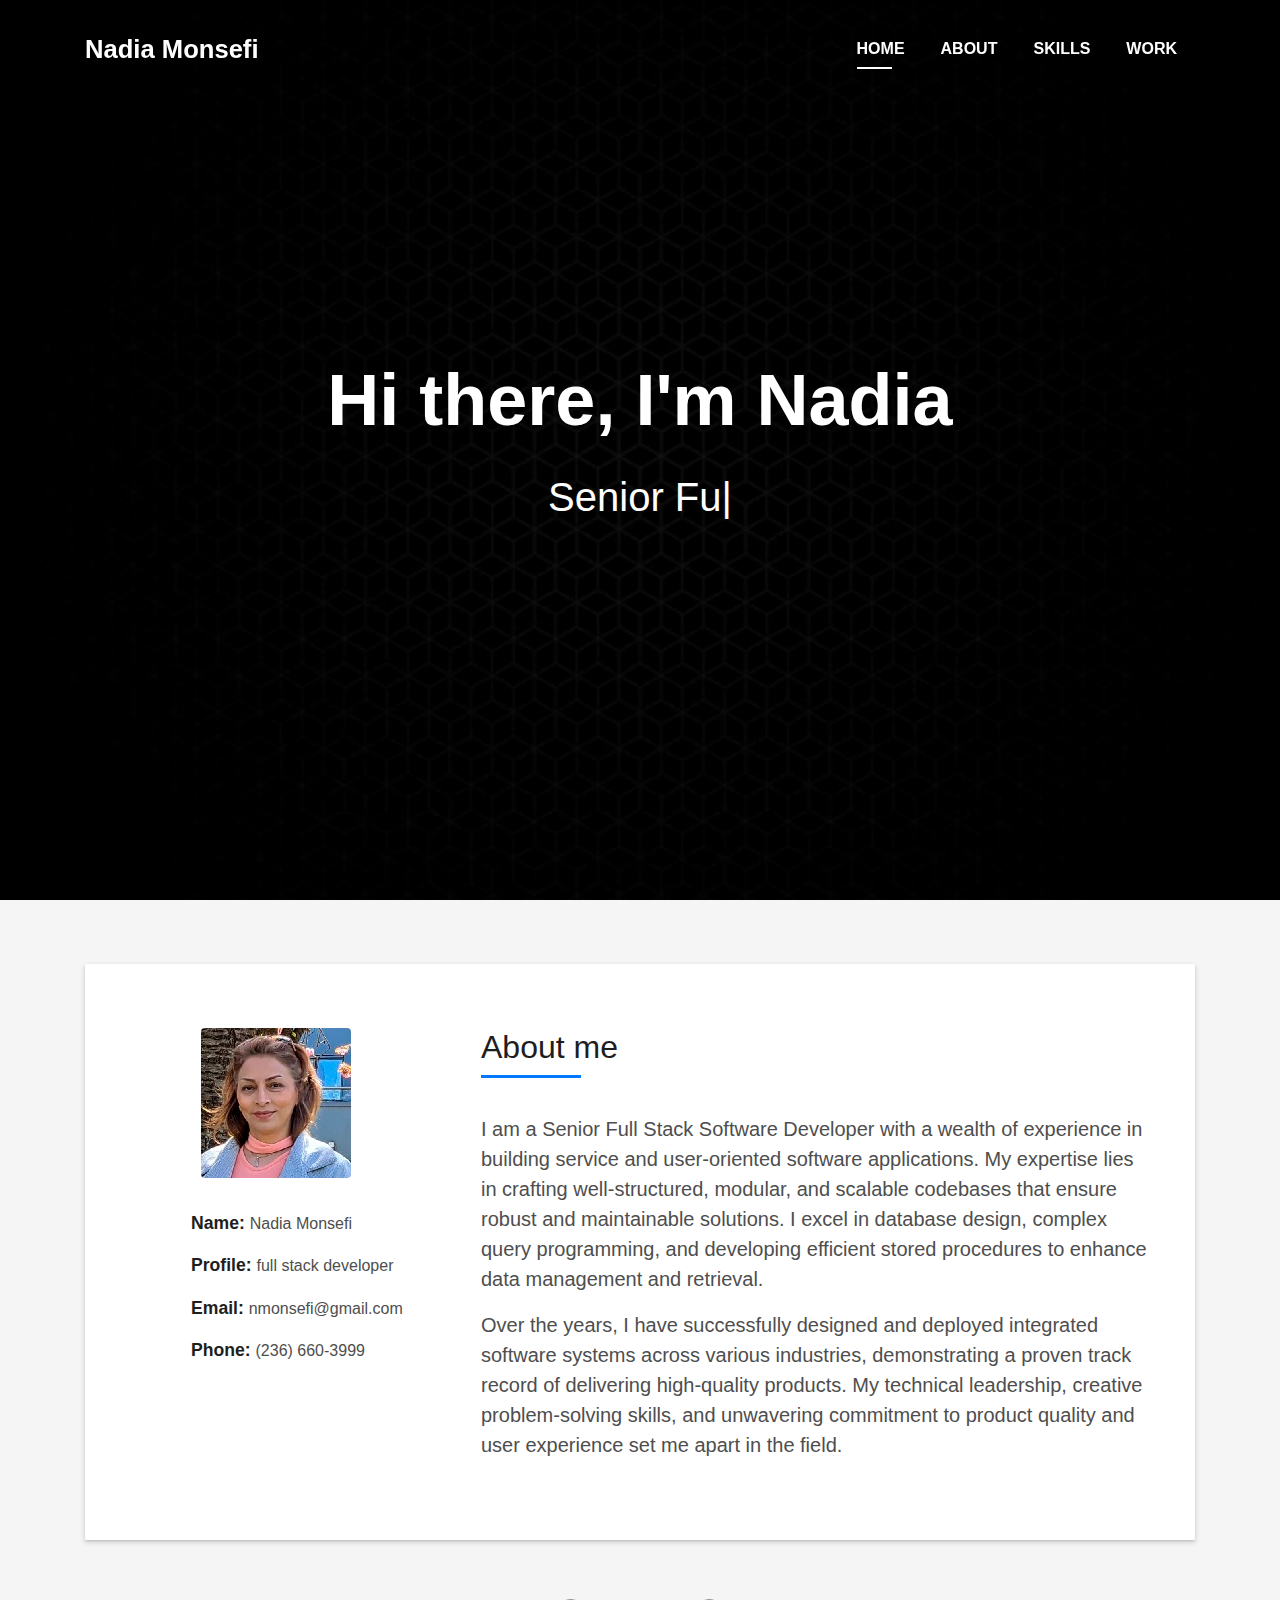
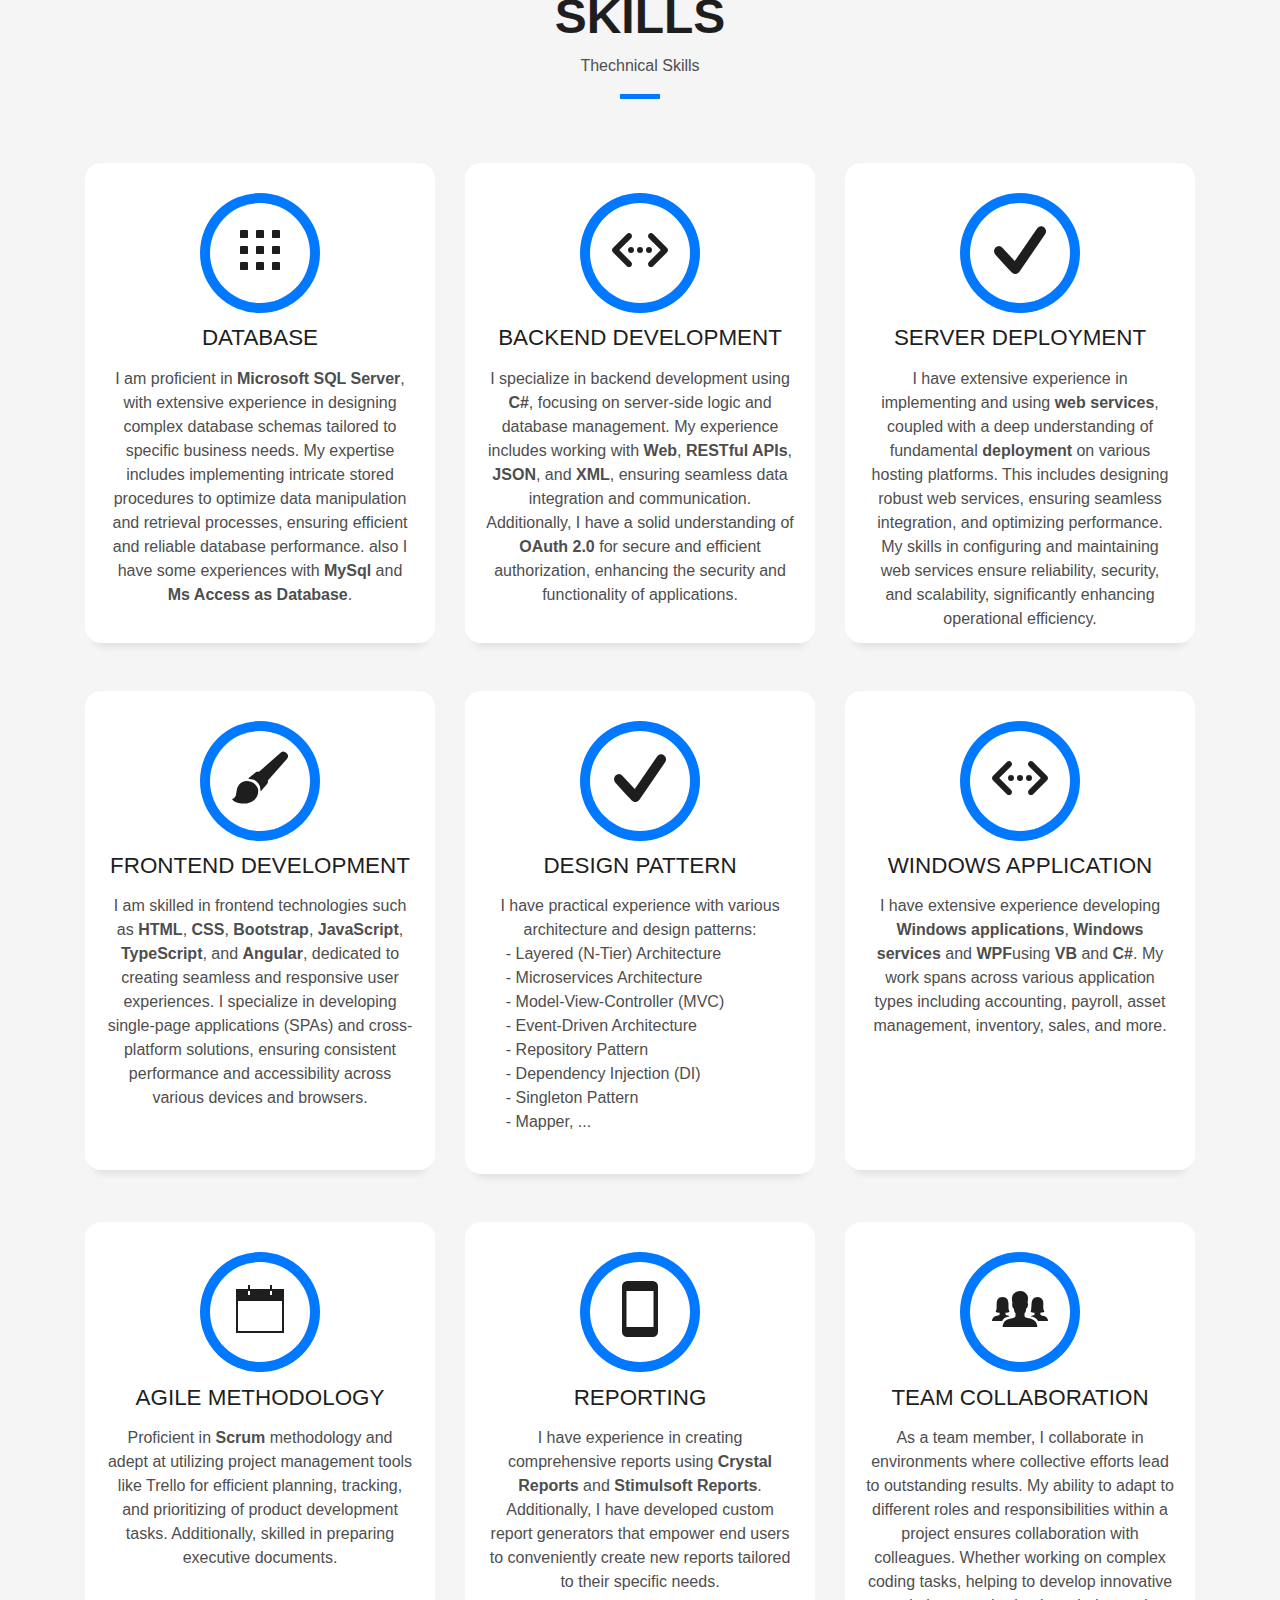
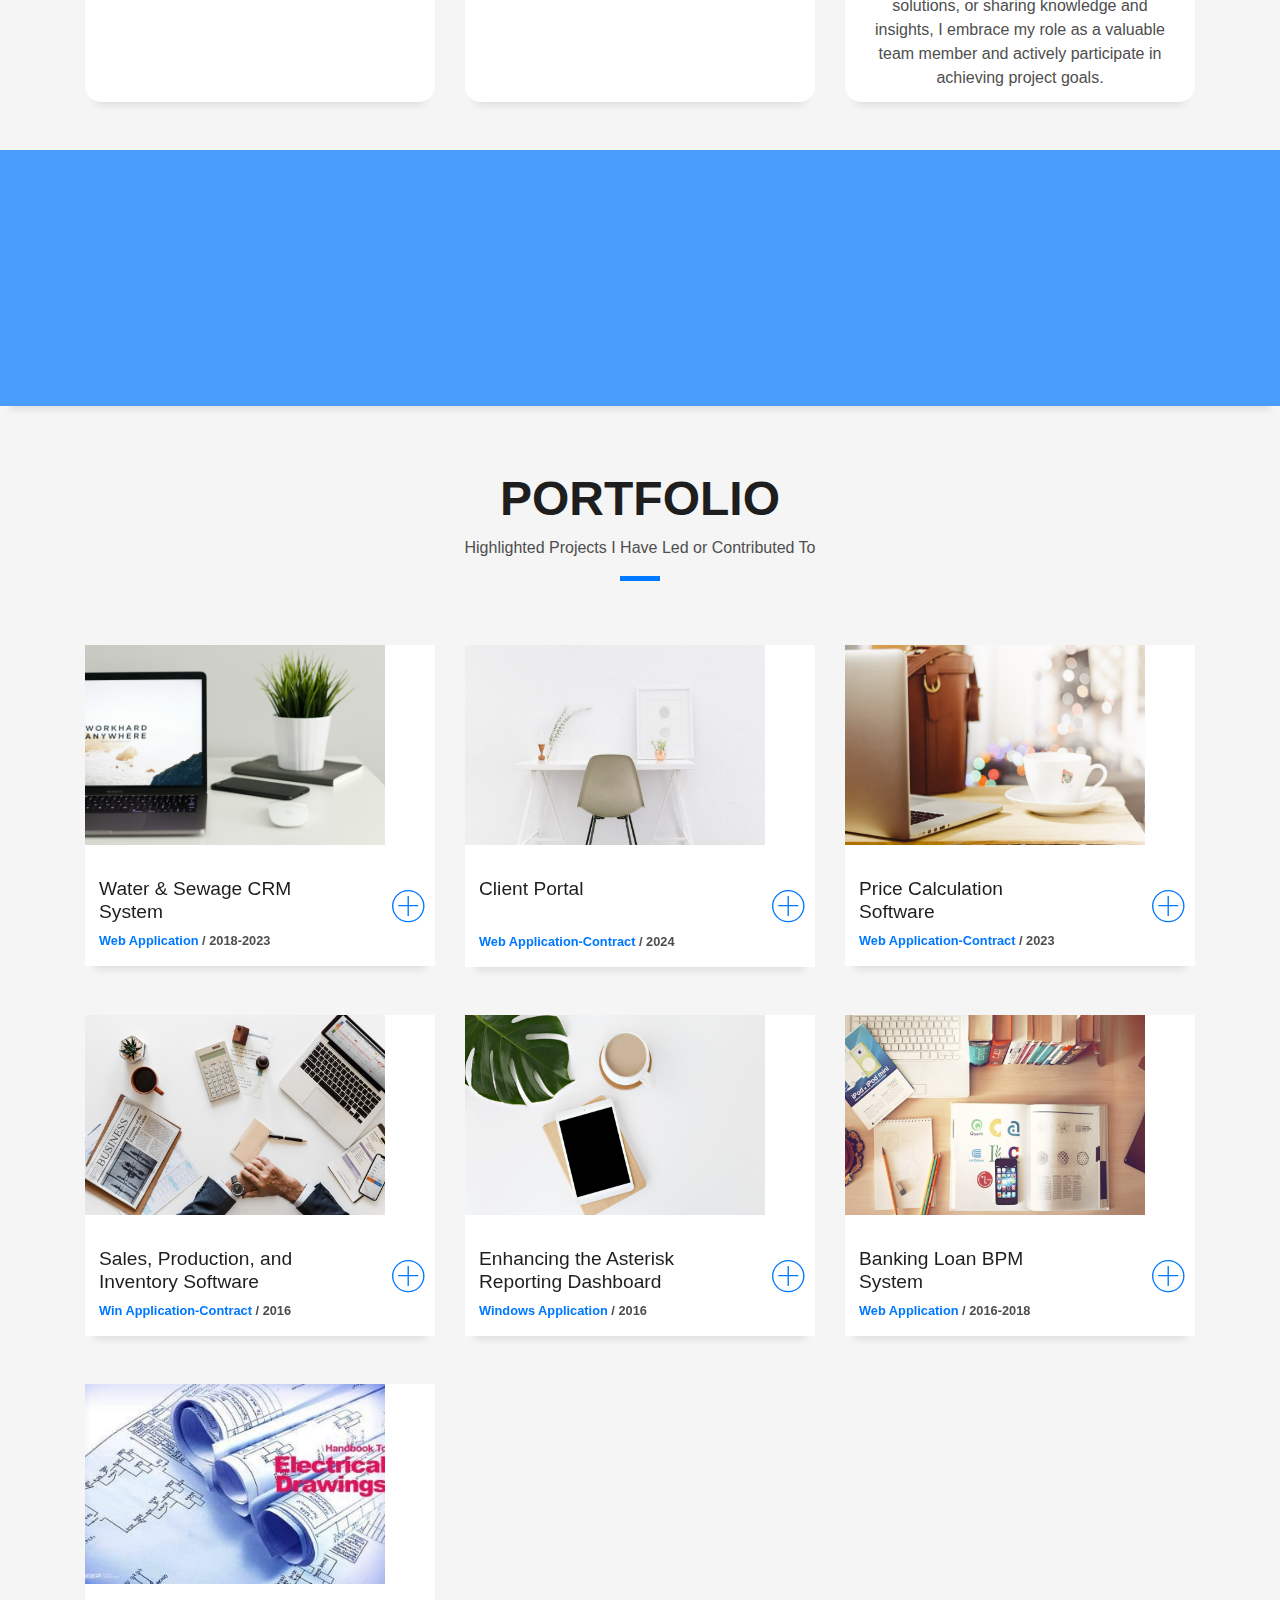
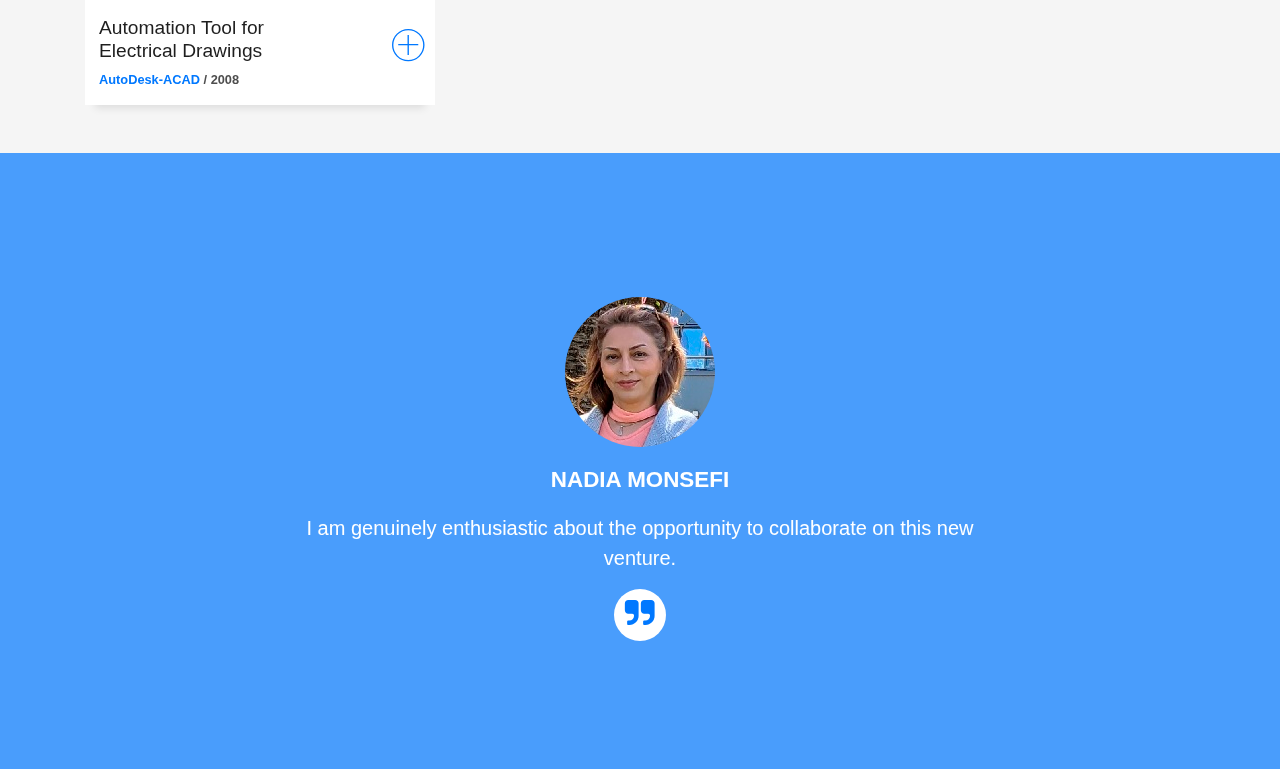
==== commit 9c79e2e1: "Update index.html" ====
--- a/index.html
+++ b/index.html
@@ -1189,11 +1189,6 @@
         In response to the <a href="https://cfbtel.com/">CFBTEL</a> company's request, I am developing a comprehensive Client Portal Software that includes three key components:
       </p>
 
-      <p><b>Challenge:</b>
-        The existing method of using extensive Excel files for proposal creation was inefficient and error-prone,
-        leading to frequent mistakes and slow processing times. This hindered the company's ability to respond quickly
-        and accurately to client requests.</p>
-
       <p><b>Client Portal:</b>
         Developed a secure portal enabling clients to access their account information, service usage reports, and support resources. This feature enhances transparency and empowers clients to effectively manage their services.
       </p>
@@ -1262,4 +1257,4 @@
   </script>
 </body>
 
-</html>+</html>
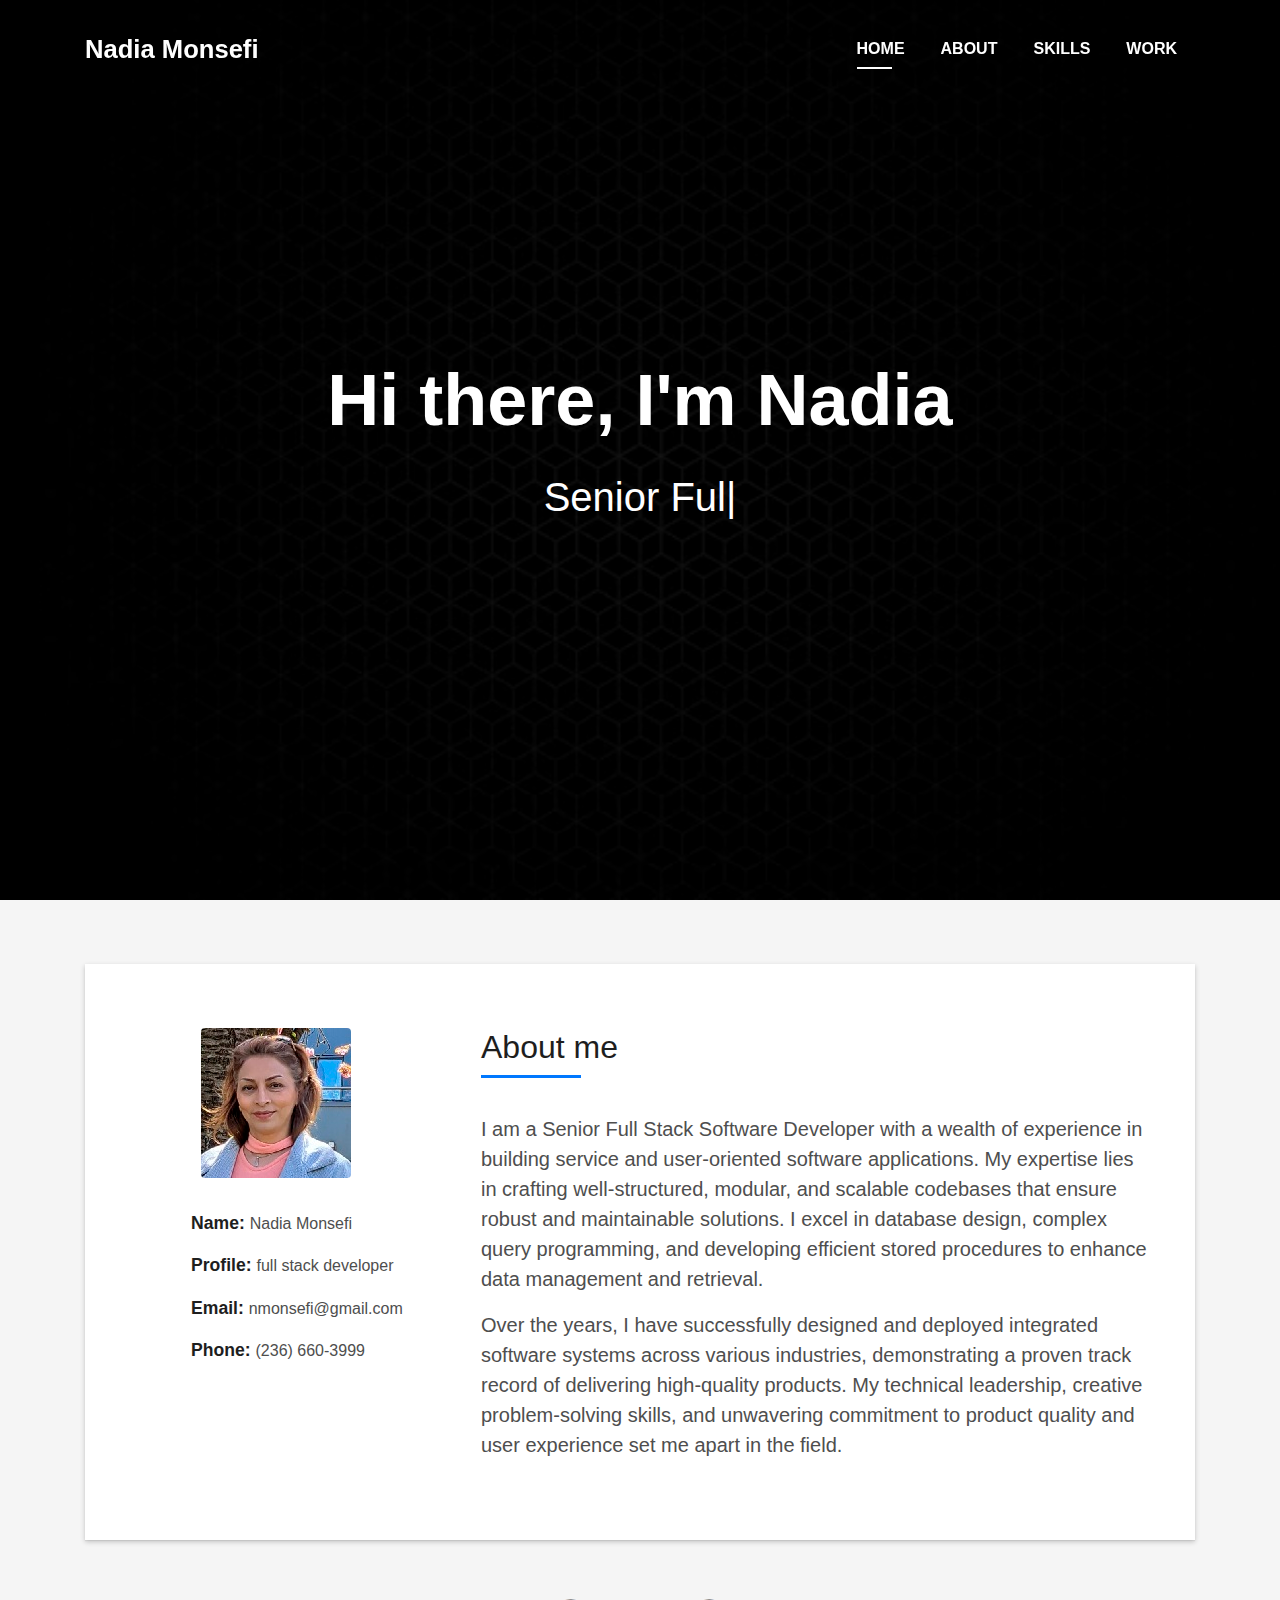
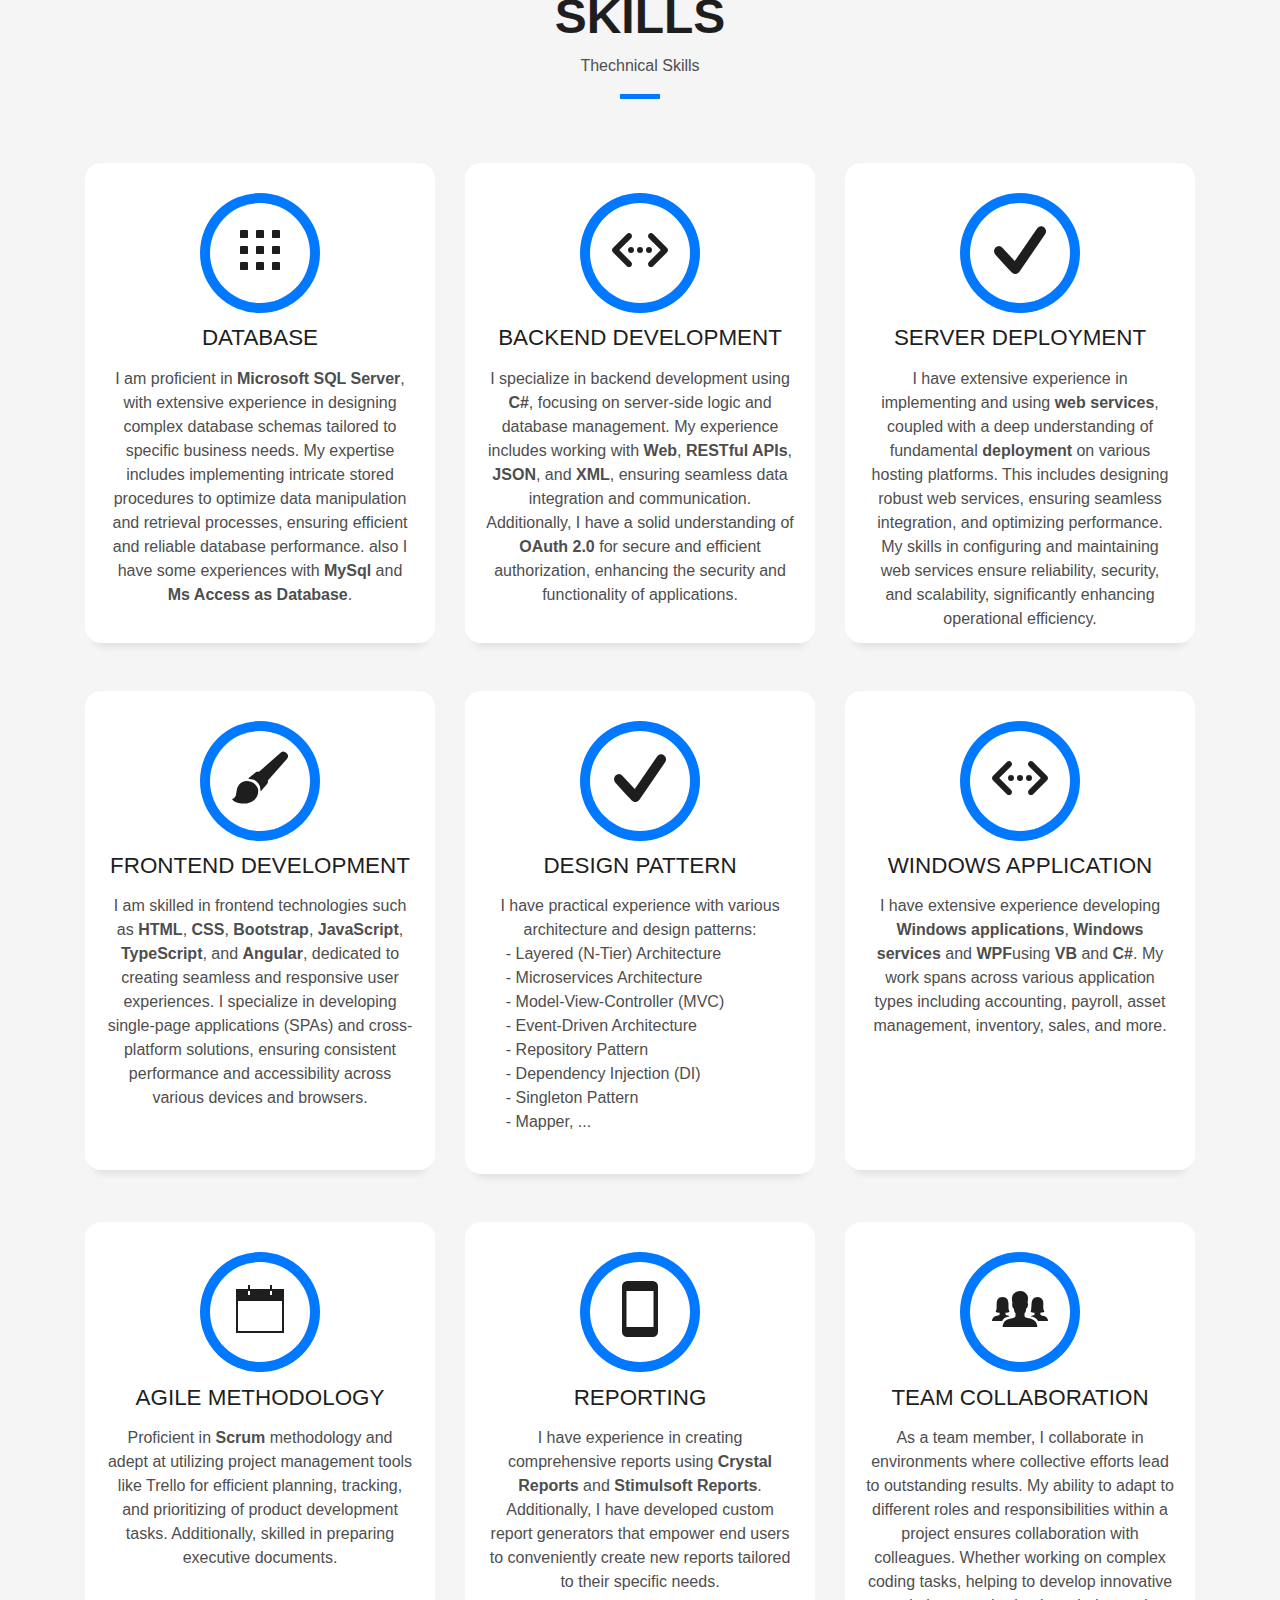
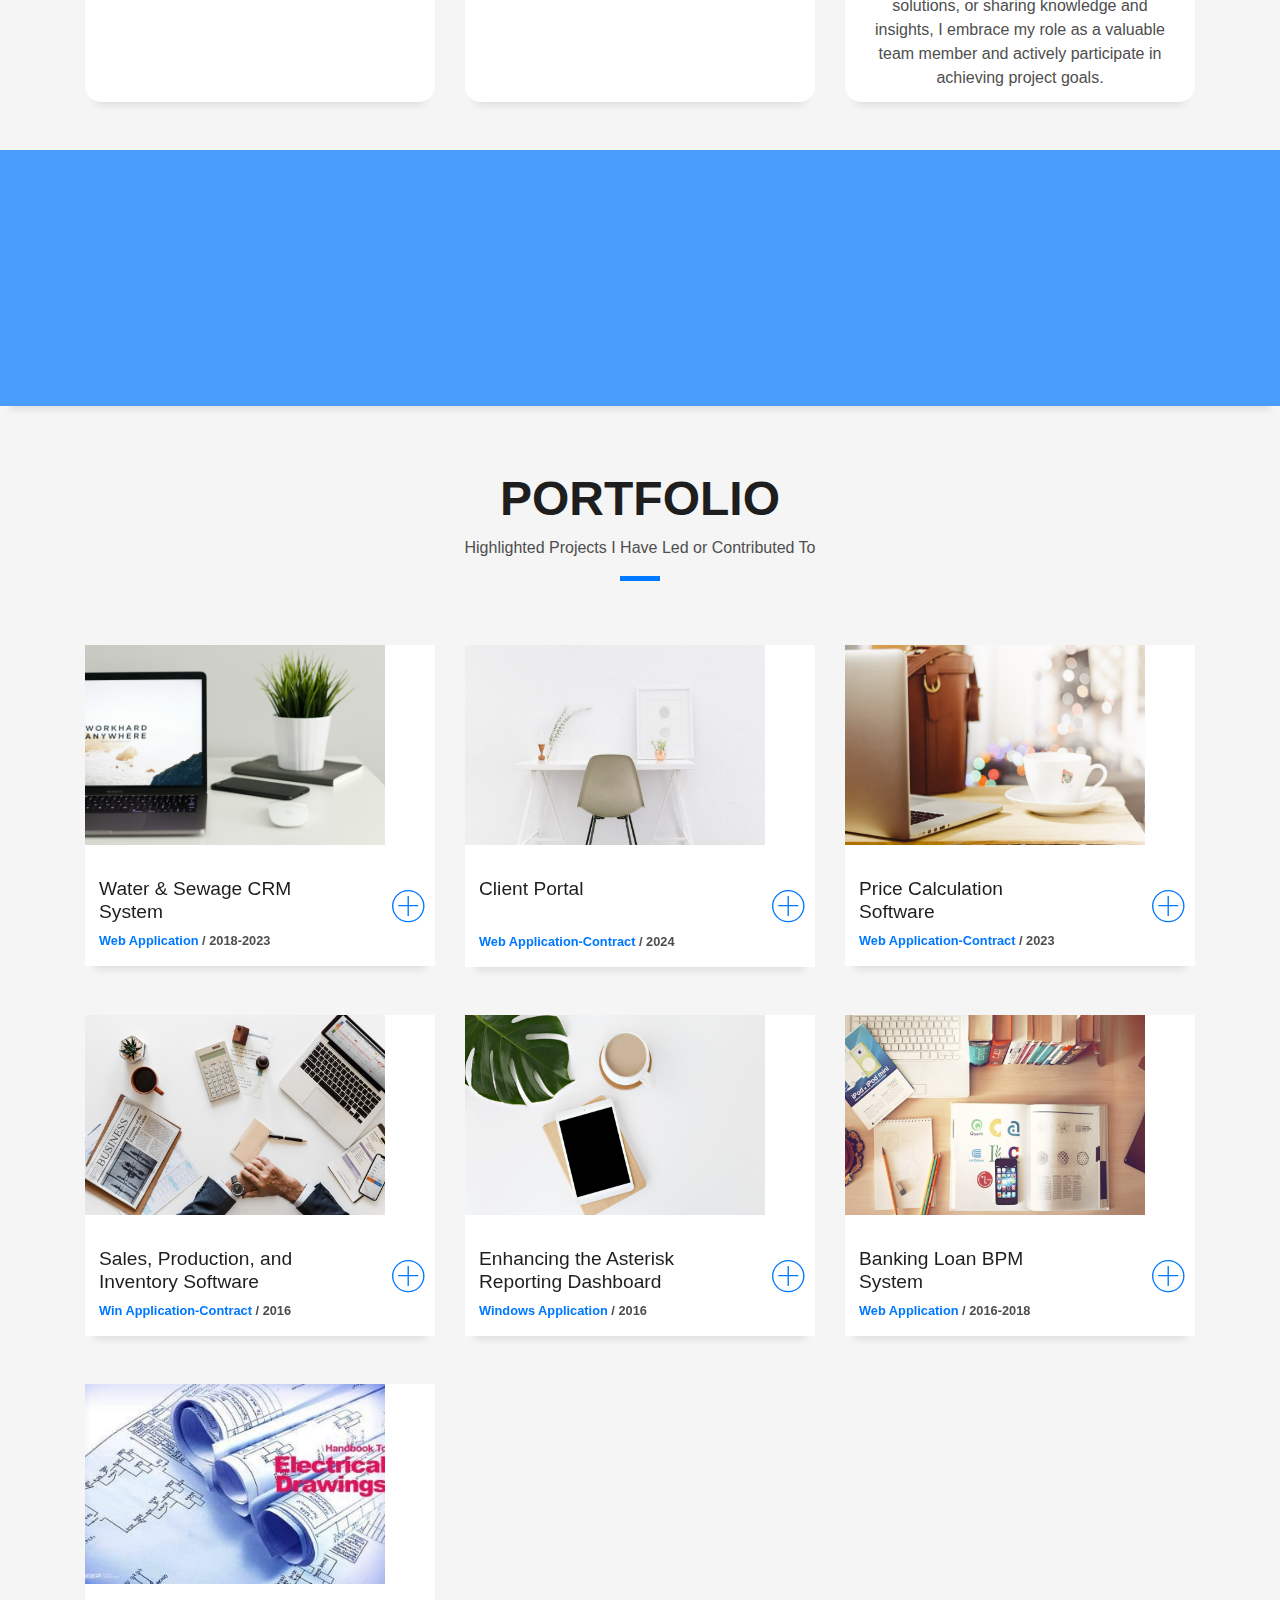
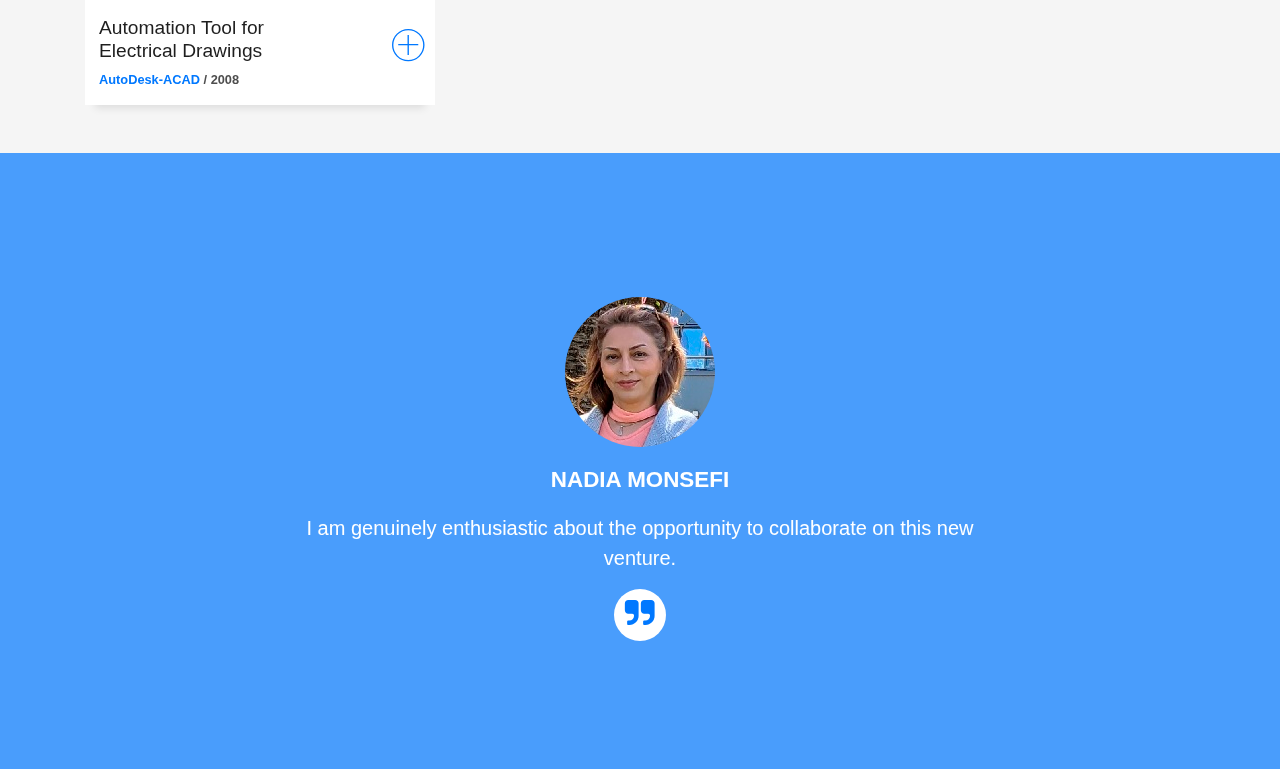
==== commit b743b2b4: "Update index.html" ====
--- a/index.html
+++ b/index.html
@@ -1163,7 +1163,7 @@
       <p><b>Technologies Used:</b></p>
 
       <p>Software: AutoDesk AutoCAD</p>
-      <p>Programming Language: Lisp</p>
+      <p>Programming Language: AutoLISP, Visual LISP, .NET for AutoCAD</p>
 
       <p><b>Outcome:</b>
         The automation tool significantly reduced the time required to prepare the drawings and equipment lists,
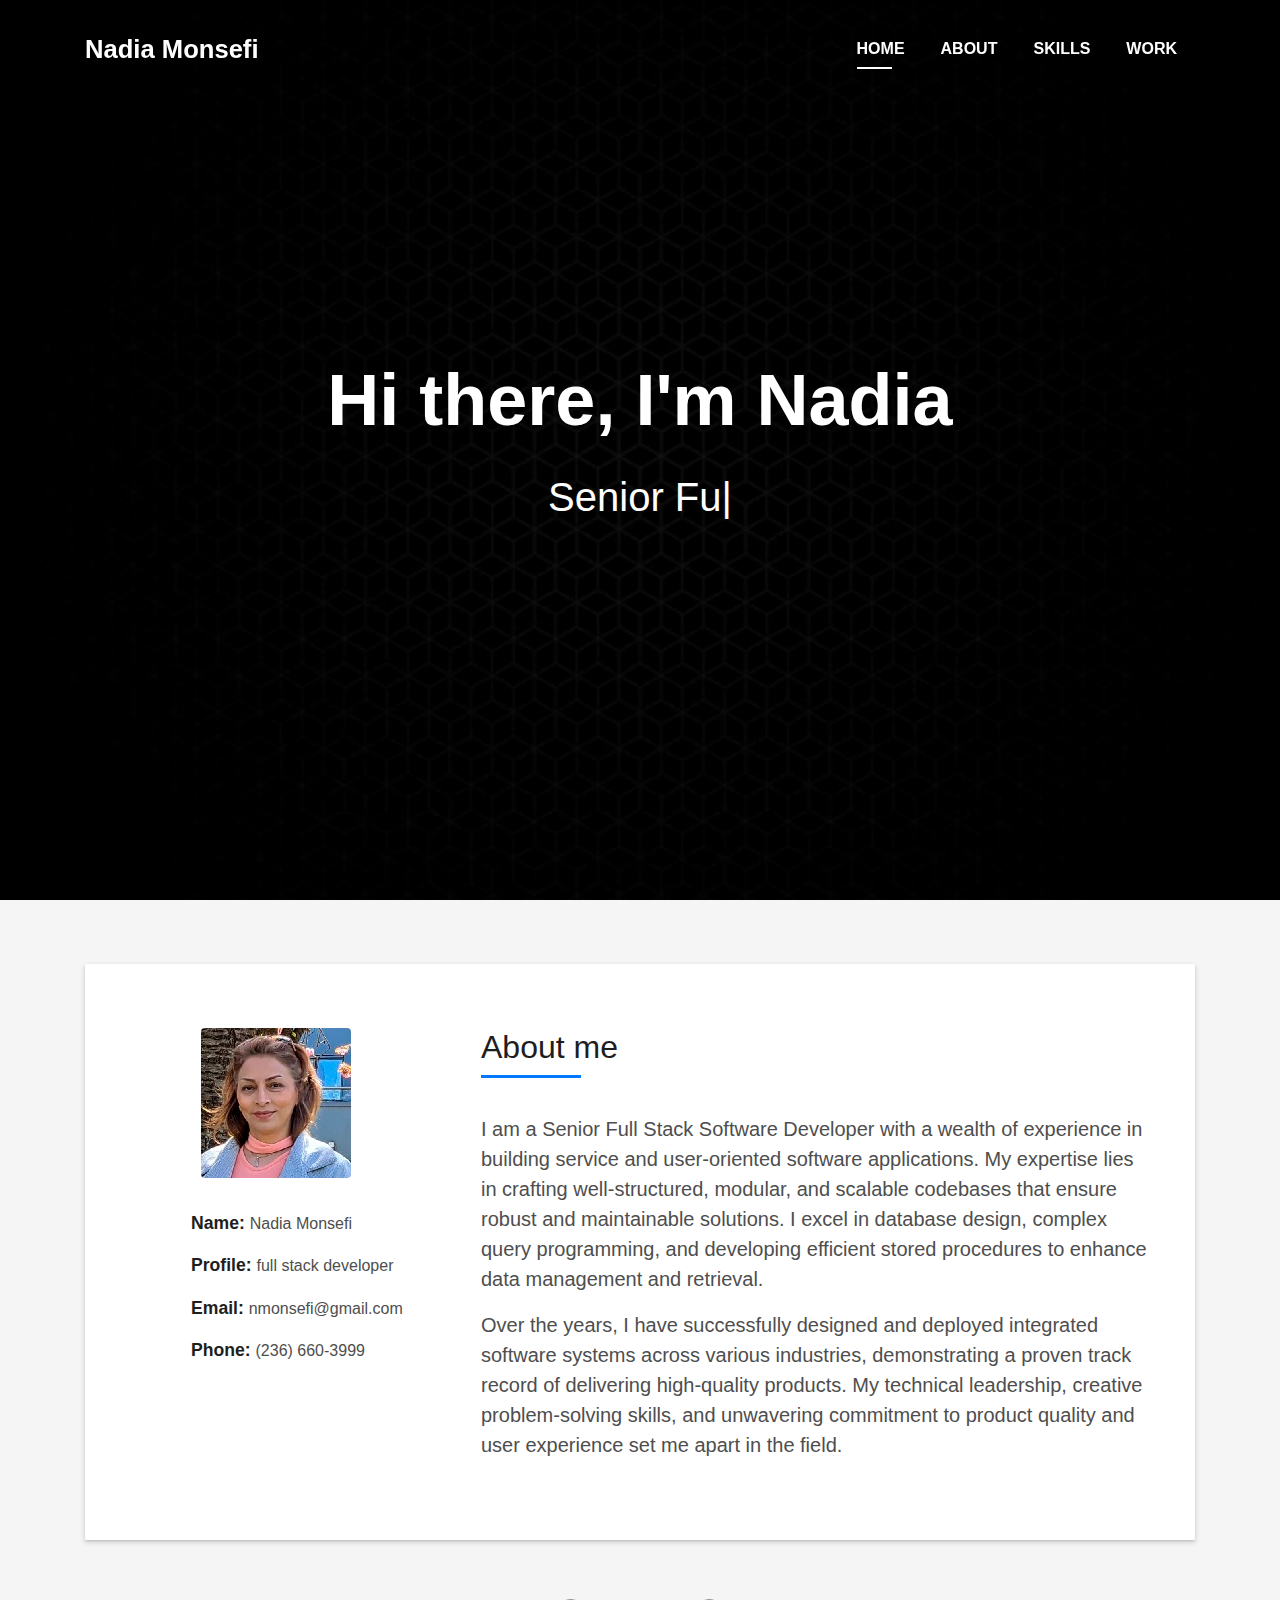
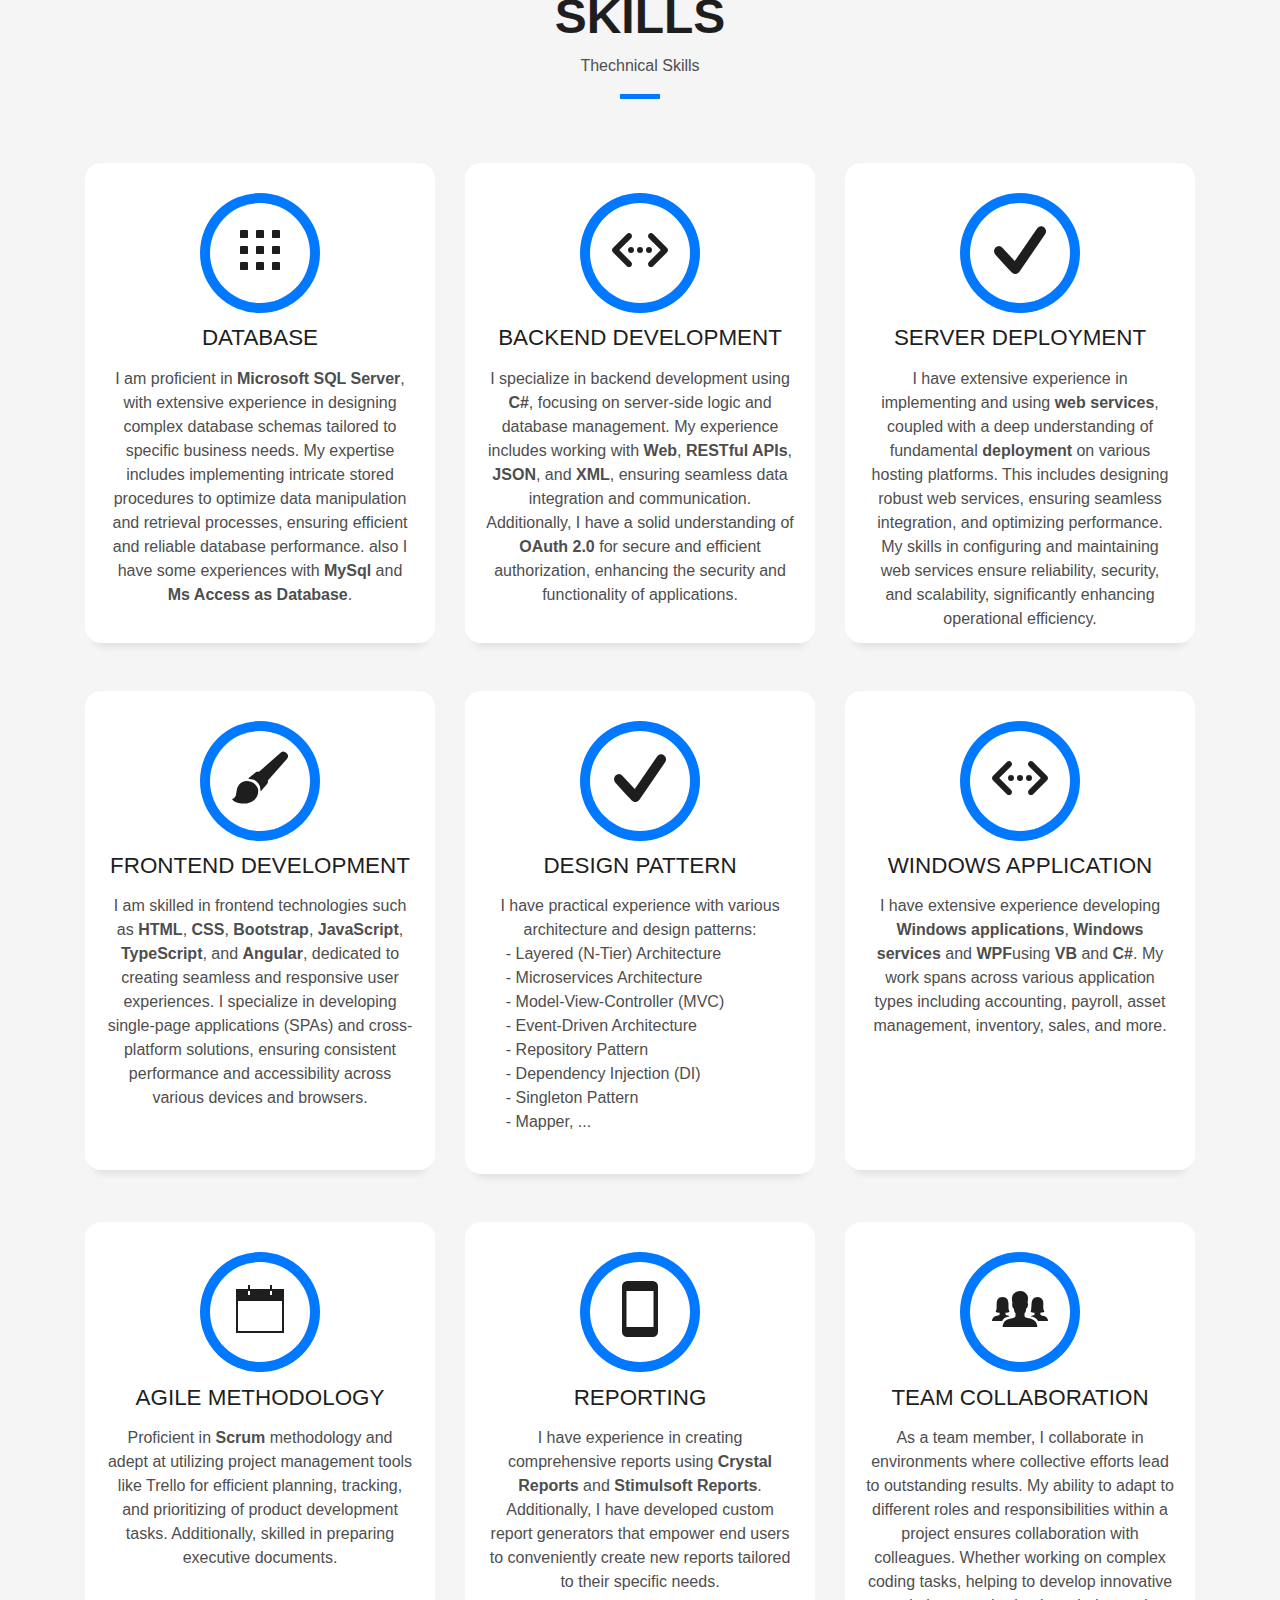
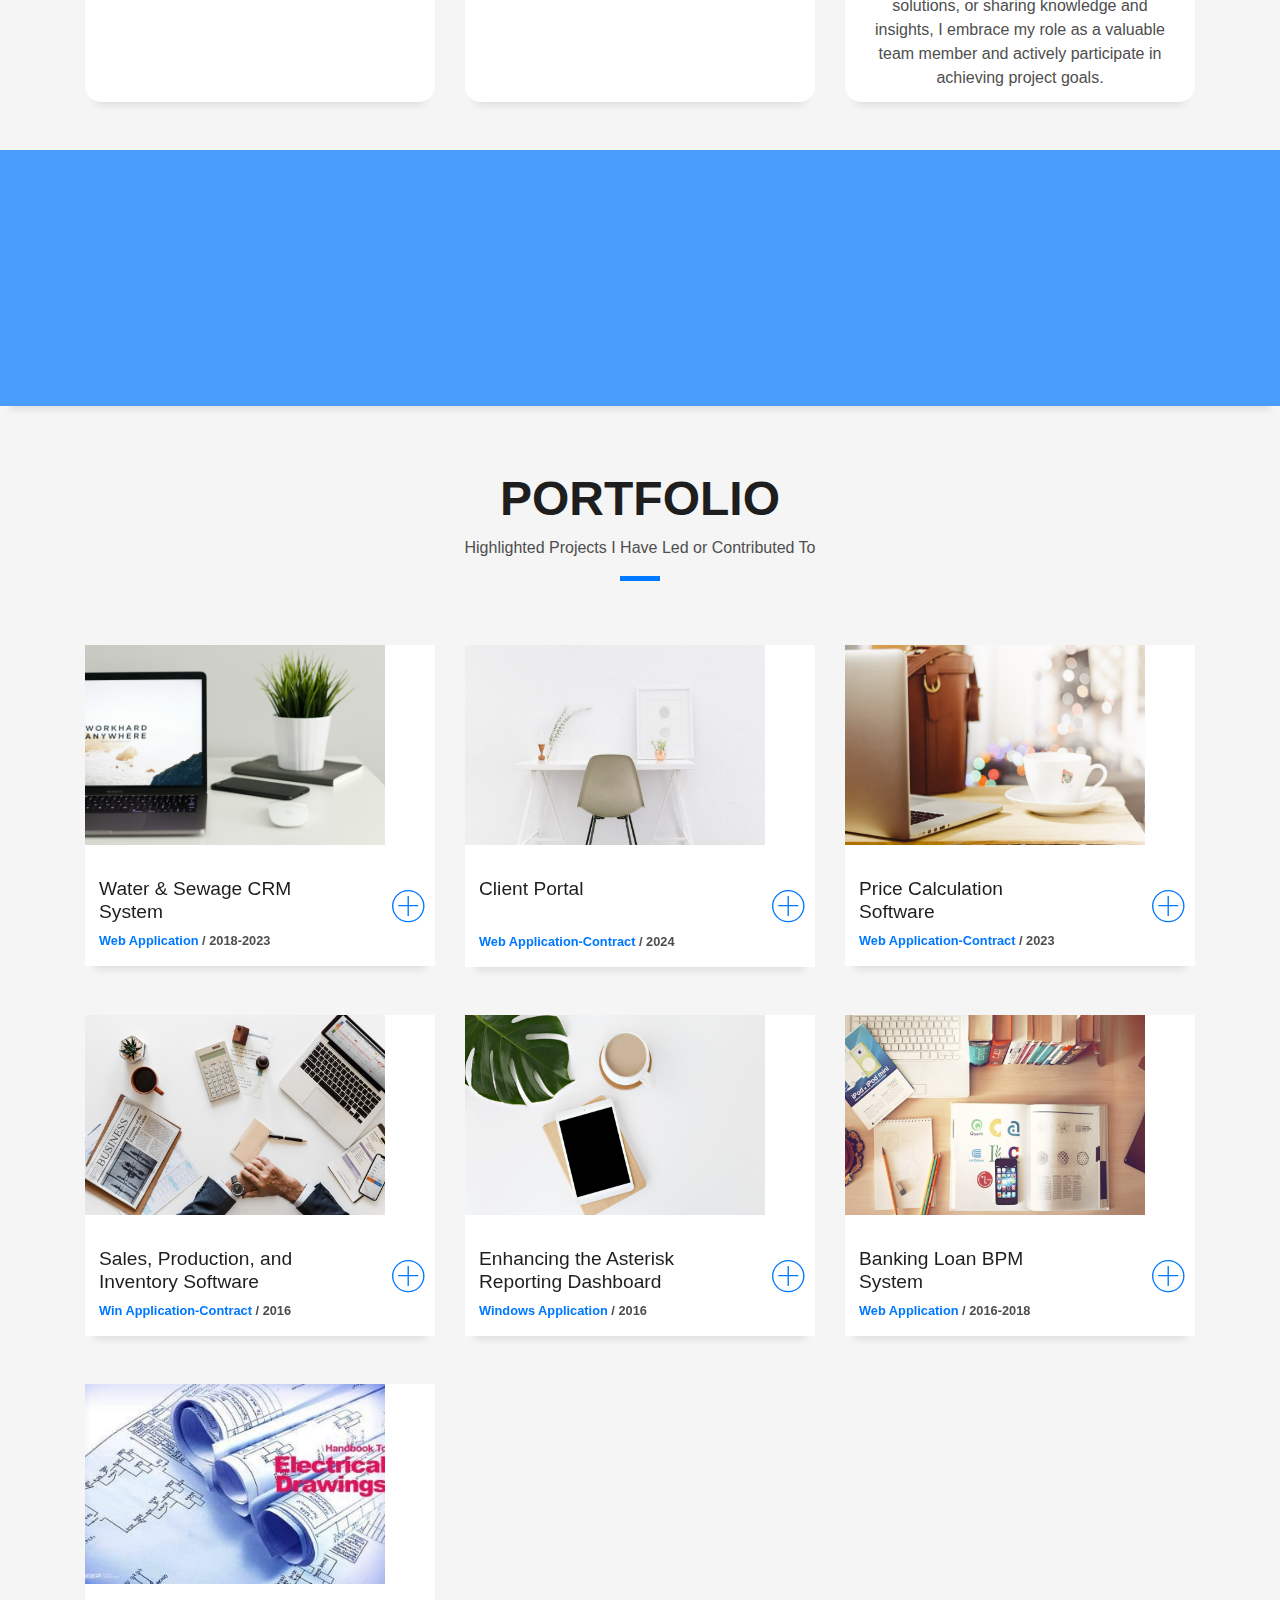
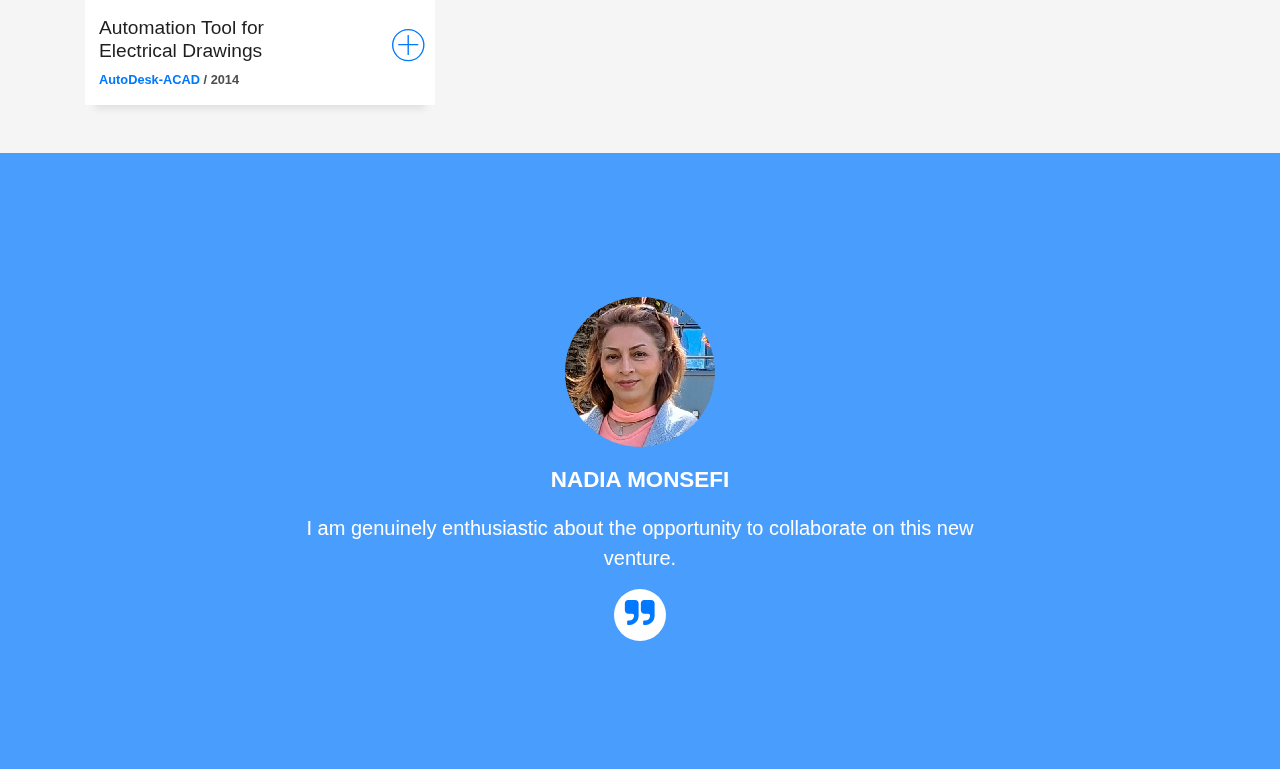
==== commit 2bd53f9b: "Update index.html" ====
--- a/index.html
+++ b/index.html
@@ -663,7 +663,7 @@
                   <div class="col-sm-8">
                     <h2 class="w-title">Automation Tool for Electrical Drawings</h2>
                     <div class="w-more">
-                      <span class="w-ctegory">AutoDesk-ACAD</span> / <span class="w-date">2008</span>
+                      <span class="w-ctegory">AutoDesk-ACAD</span> / <span class="w-date">2014</span>
                     </div>
                   </div>
                   <div class="col-sm-4">
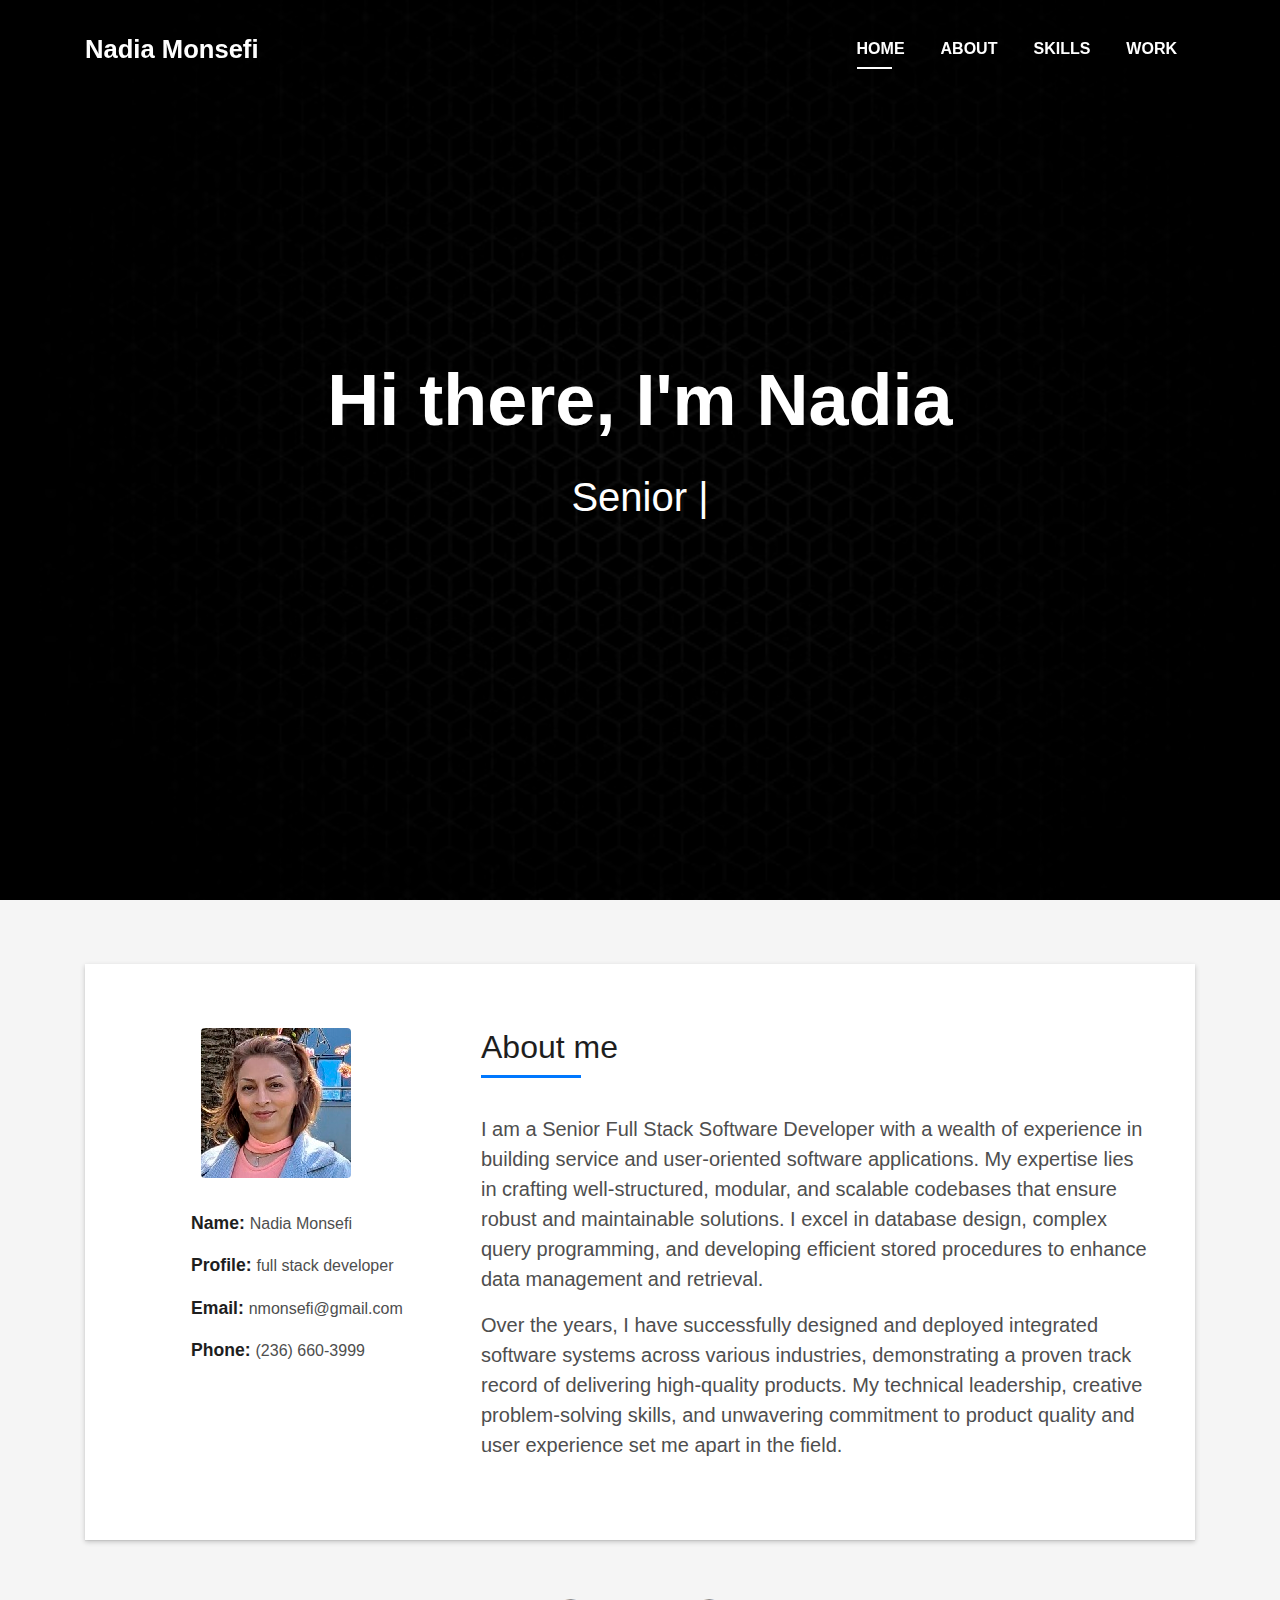
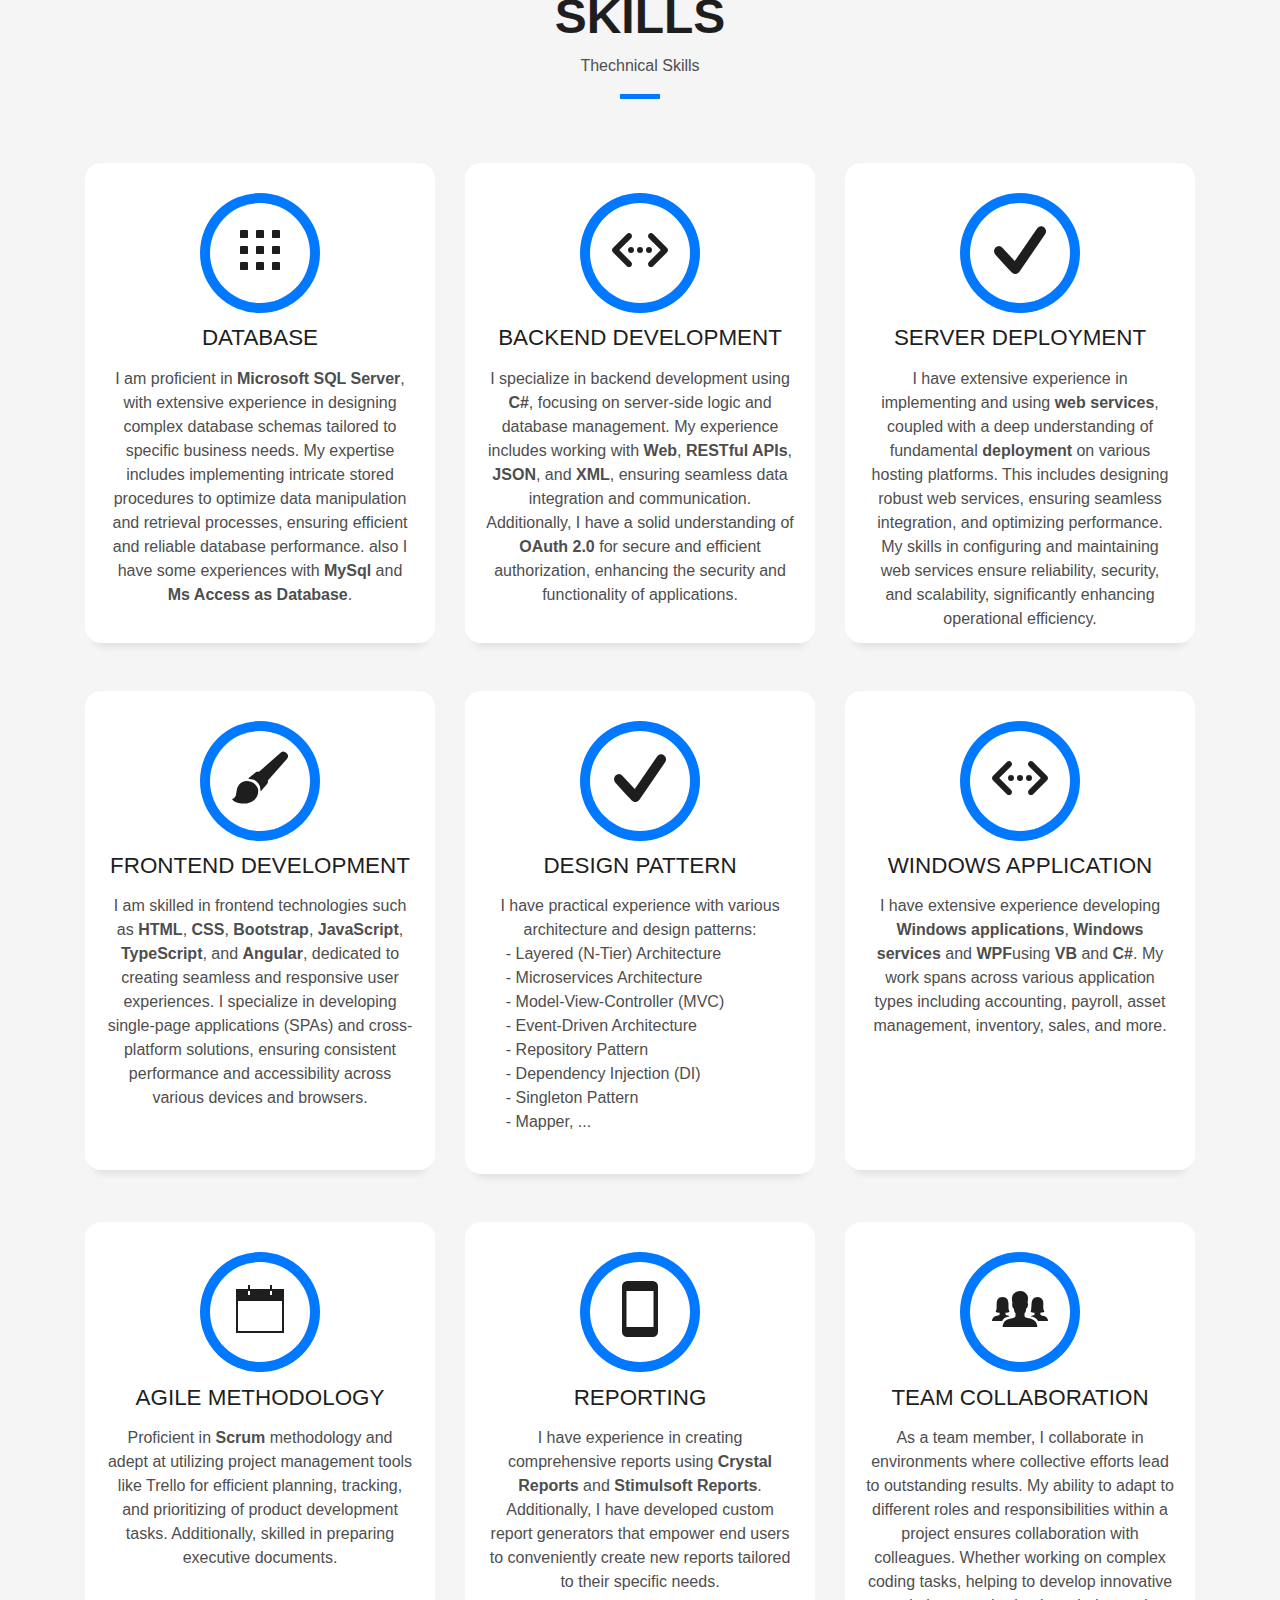
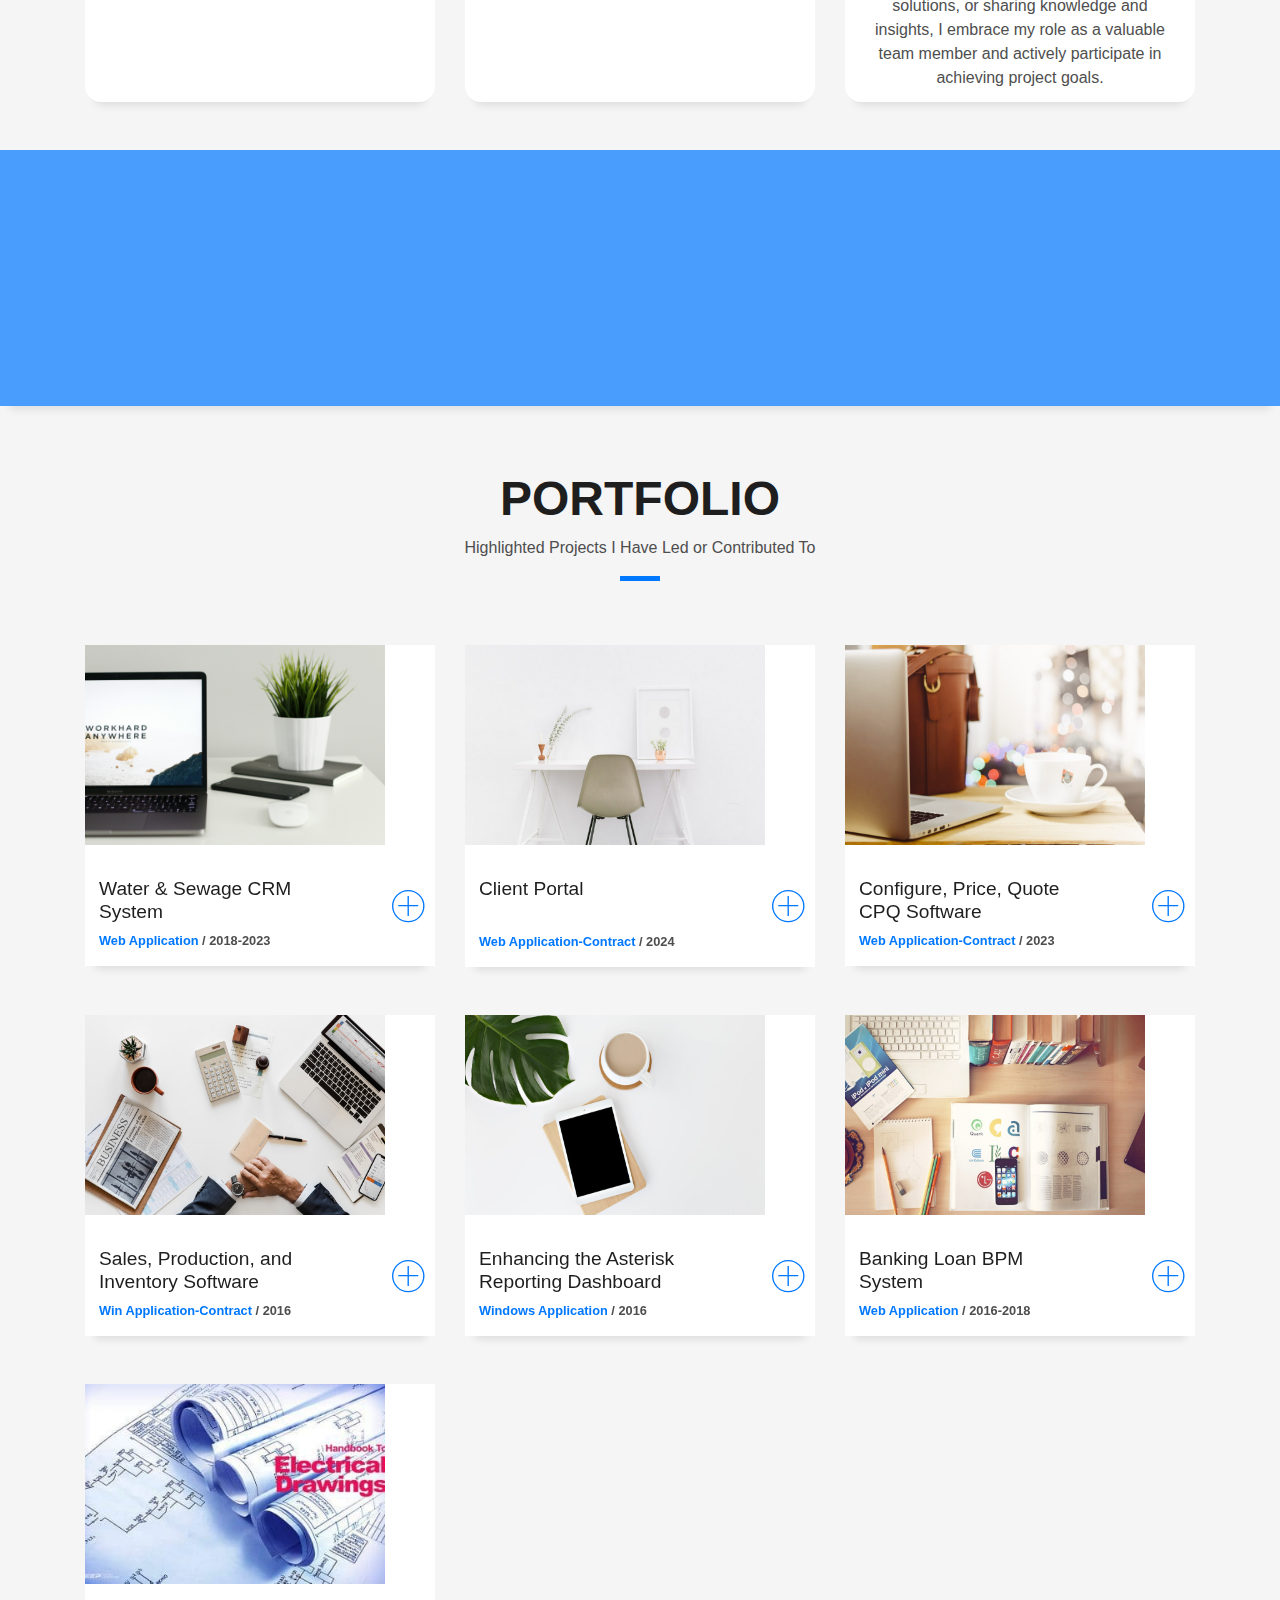
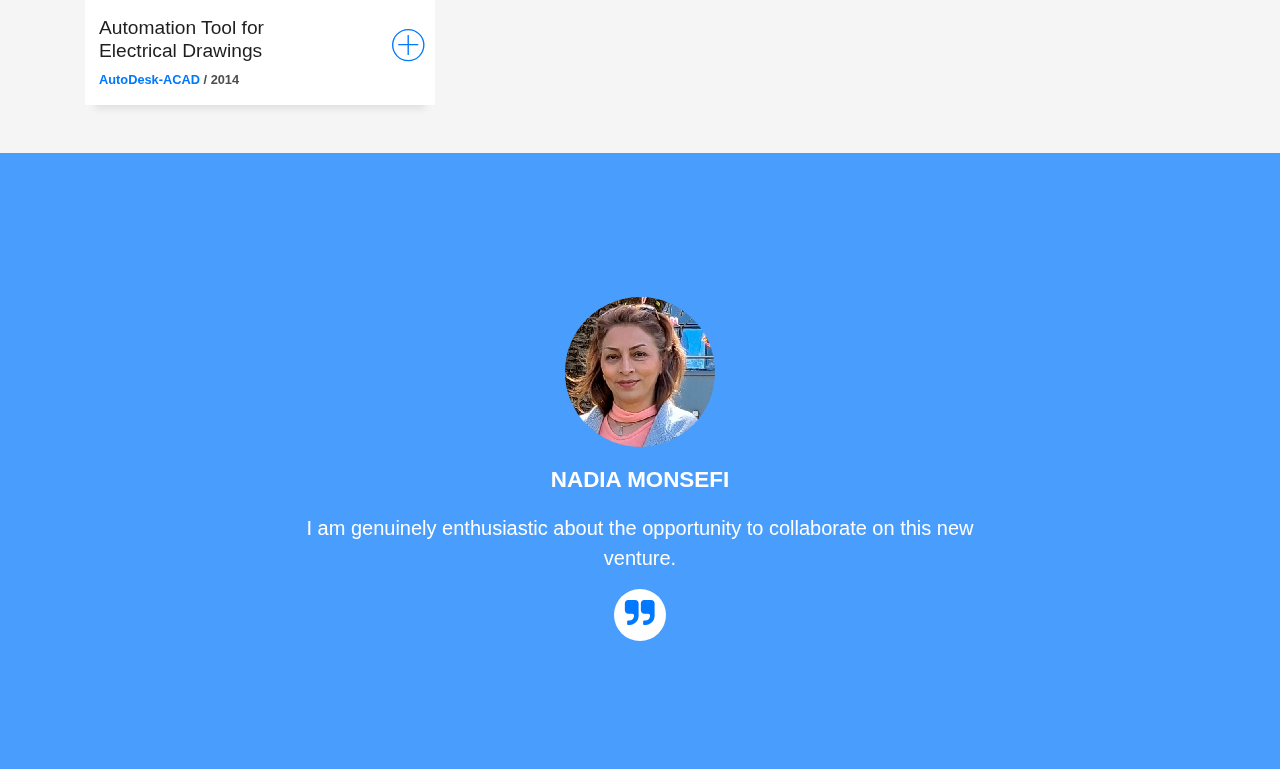
==== commit a8db1c27: "Update index.html" ====
--- a/index.html
+++ b/index.html
@@ -509,7 +509,7 @@
                 <img src="img/work-4.jpg" alt="Image" class="image">
                 <div class="hover-content">
                   <p>Software Designer and Developer</p>
-                  <p class="hover-text">Custom Price Calculation System Development</p>
+                  <p class="hover-text">Custom Configure, Price, Quote System Development</p>
                   <p class="hover-text">Streamlined Order Management Solutions</p>
                   <p class="hover-text">.NET Technology Application Development</p>
                   <p class="hover-text">
@@ -520,7 +520,7 @@
               <div class="work-content">
                 <div class="row">
                   <div class="col-sm-8">
-                    <h2 class="w-title">Price Calculation Software</h2>
+                    <h2 class="w-title">Configure, Price, Quote CPQ Software</h2>
                     <div class="w-more">
                       <span class="w-ctegory">Web Application-Contract</span> / <span class="w-date">2023</span>
                     </div>
@@ -942,7 +942,7 @@
       <span class="close" data-modal="myWork1">&times;</span>
       <div class="title-box text-center">
         <h5>
-          Implementation of Price Calculation Software - Web Application
+          Implementation of Configure, Price, Quote CPQ Software - Web Application
         </h5>
         <div class="line-mf"></div>
       </div>
@@ -952,7 +952,7 @@
       <p><b>Overview:</b>
         In response to the <a href="https://irantablo.com/">Iran Tablo</a> (A sucsesful company with five decades of
         experience in Engineering, Manufacturing and Installation of Power Distribution and Control Systems) company's
-        request, I implemented a comprehensive price calculation and order management system for this company. The
+        request, I implemented a comprehensive CPQ and order management system for this company. The
         company needed a robust system to handle the intricate requirements of proposal creation, including cost
         estimation, project management, and change tracking. Previously, these processes were managed using large Excel
         files, which were prone to high error rates and slow performance.</p>
